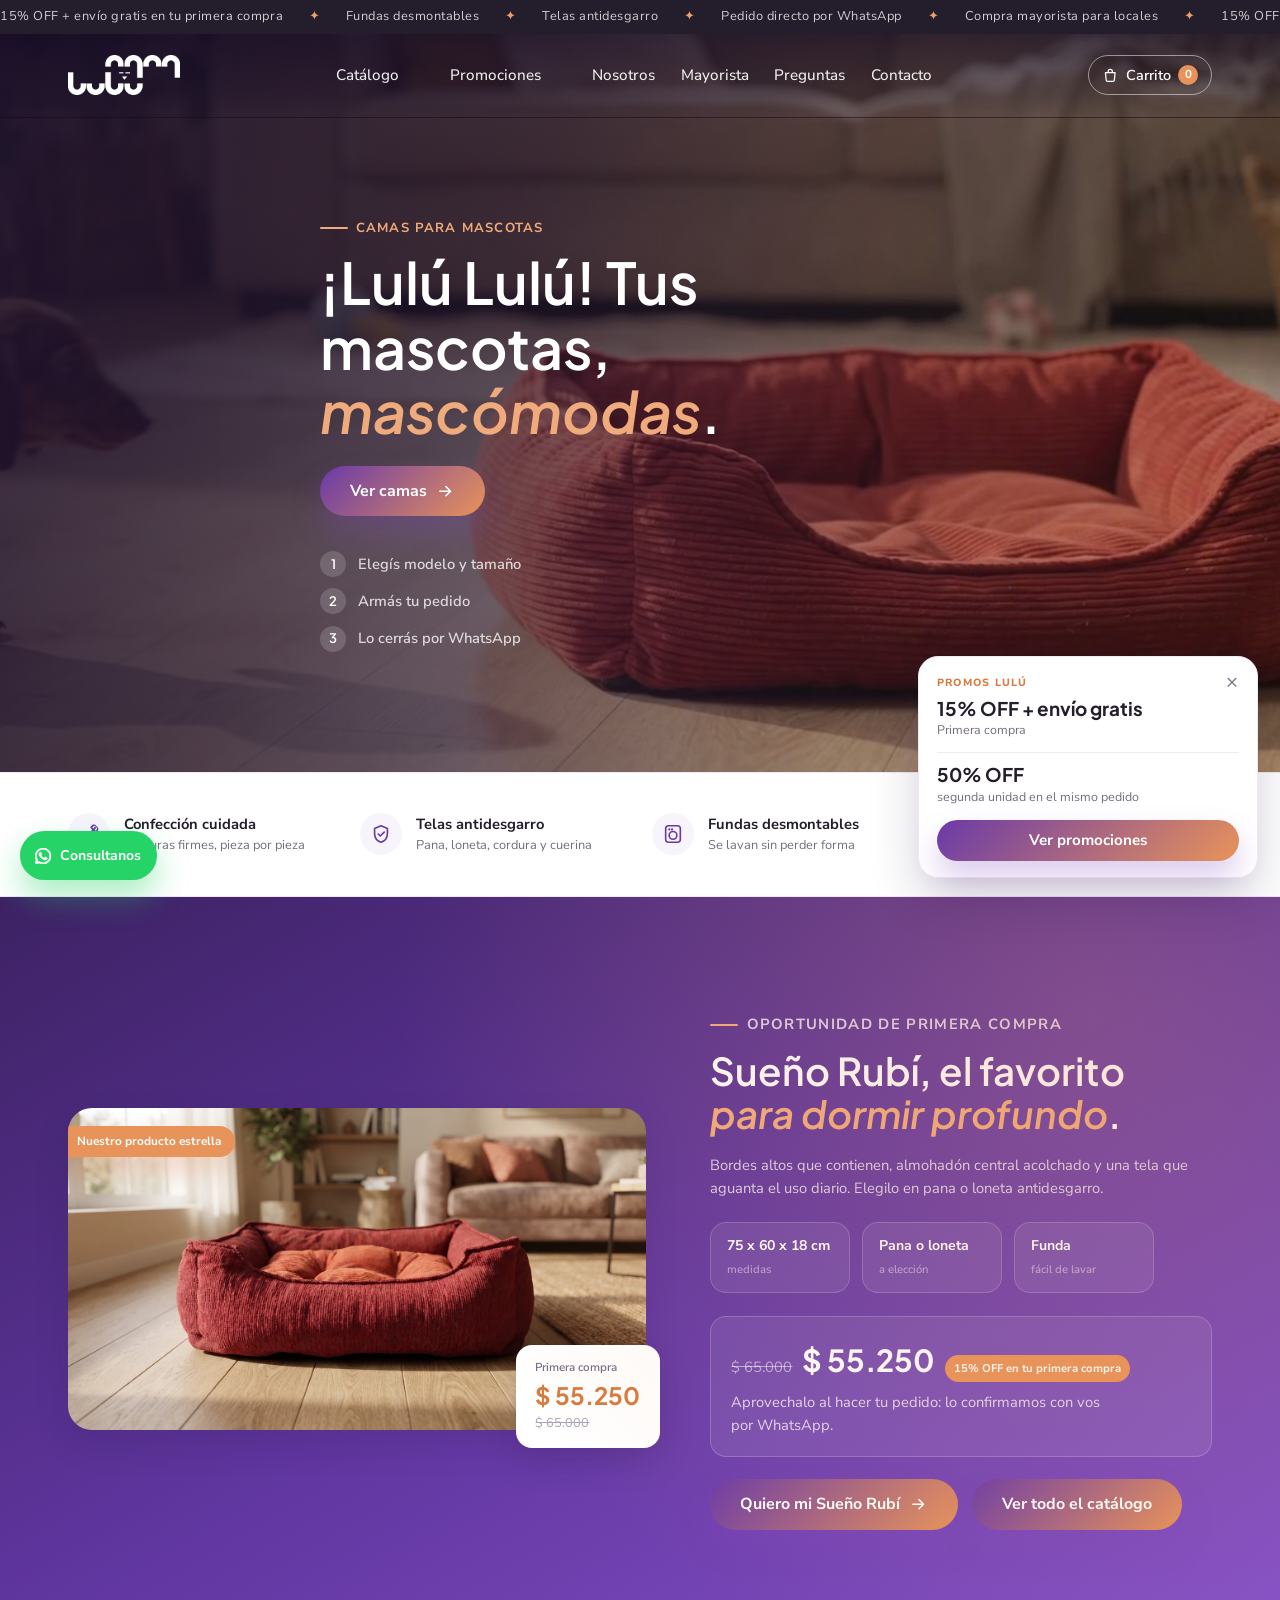
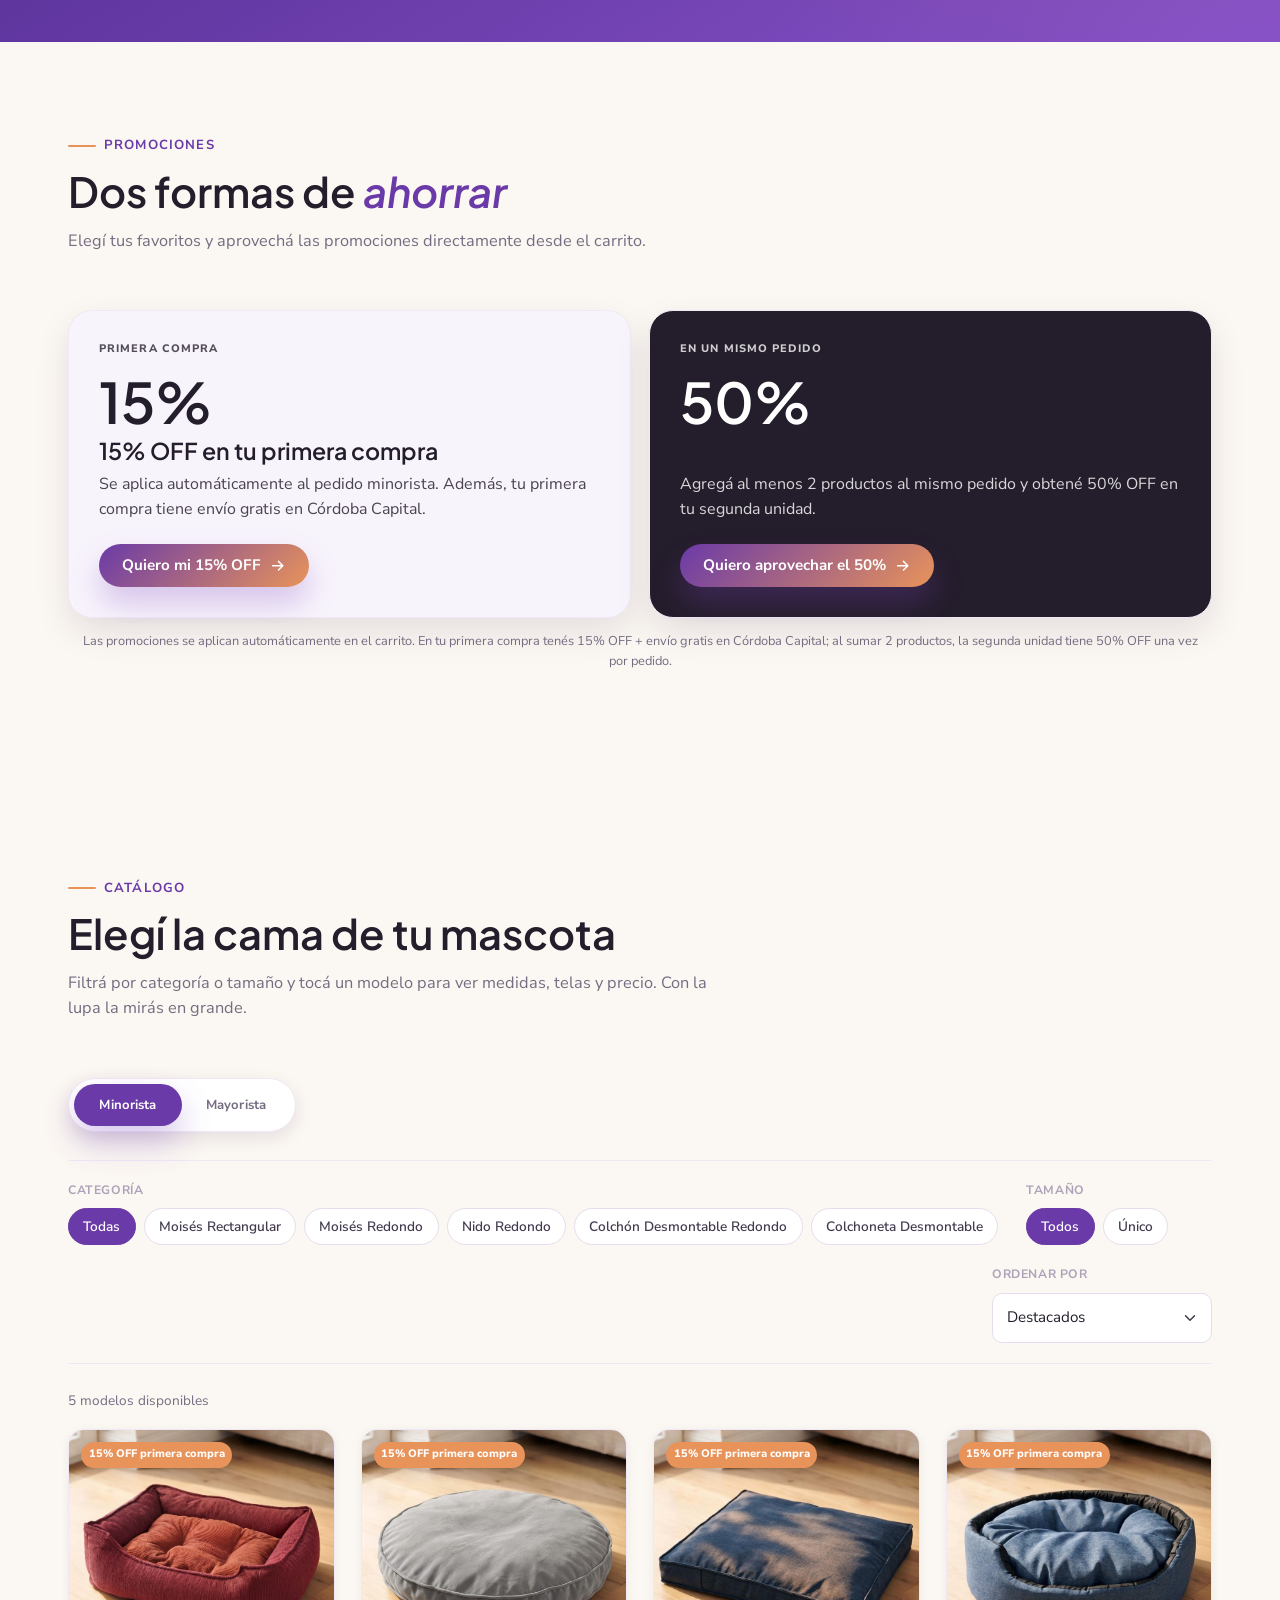
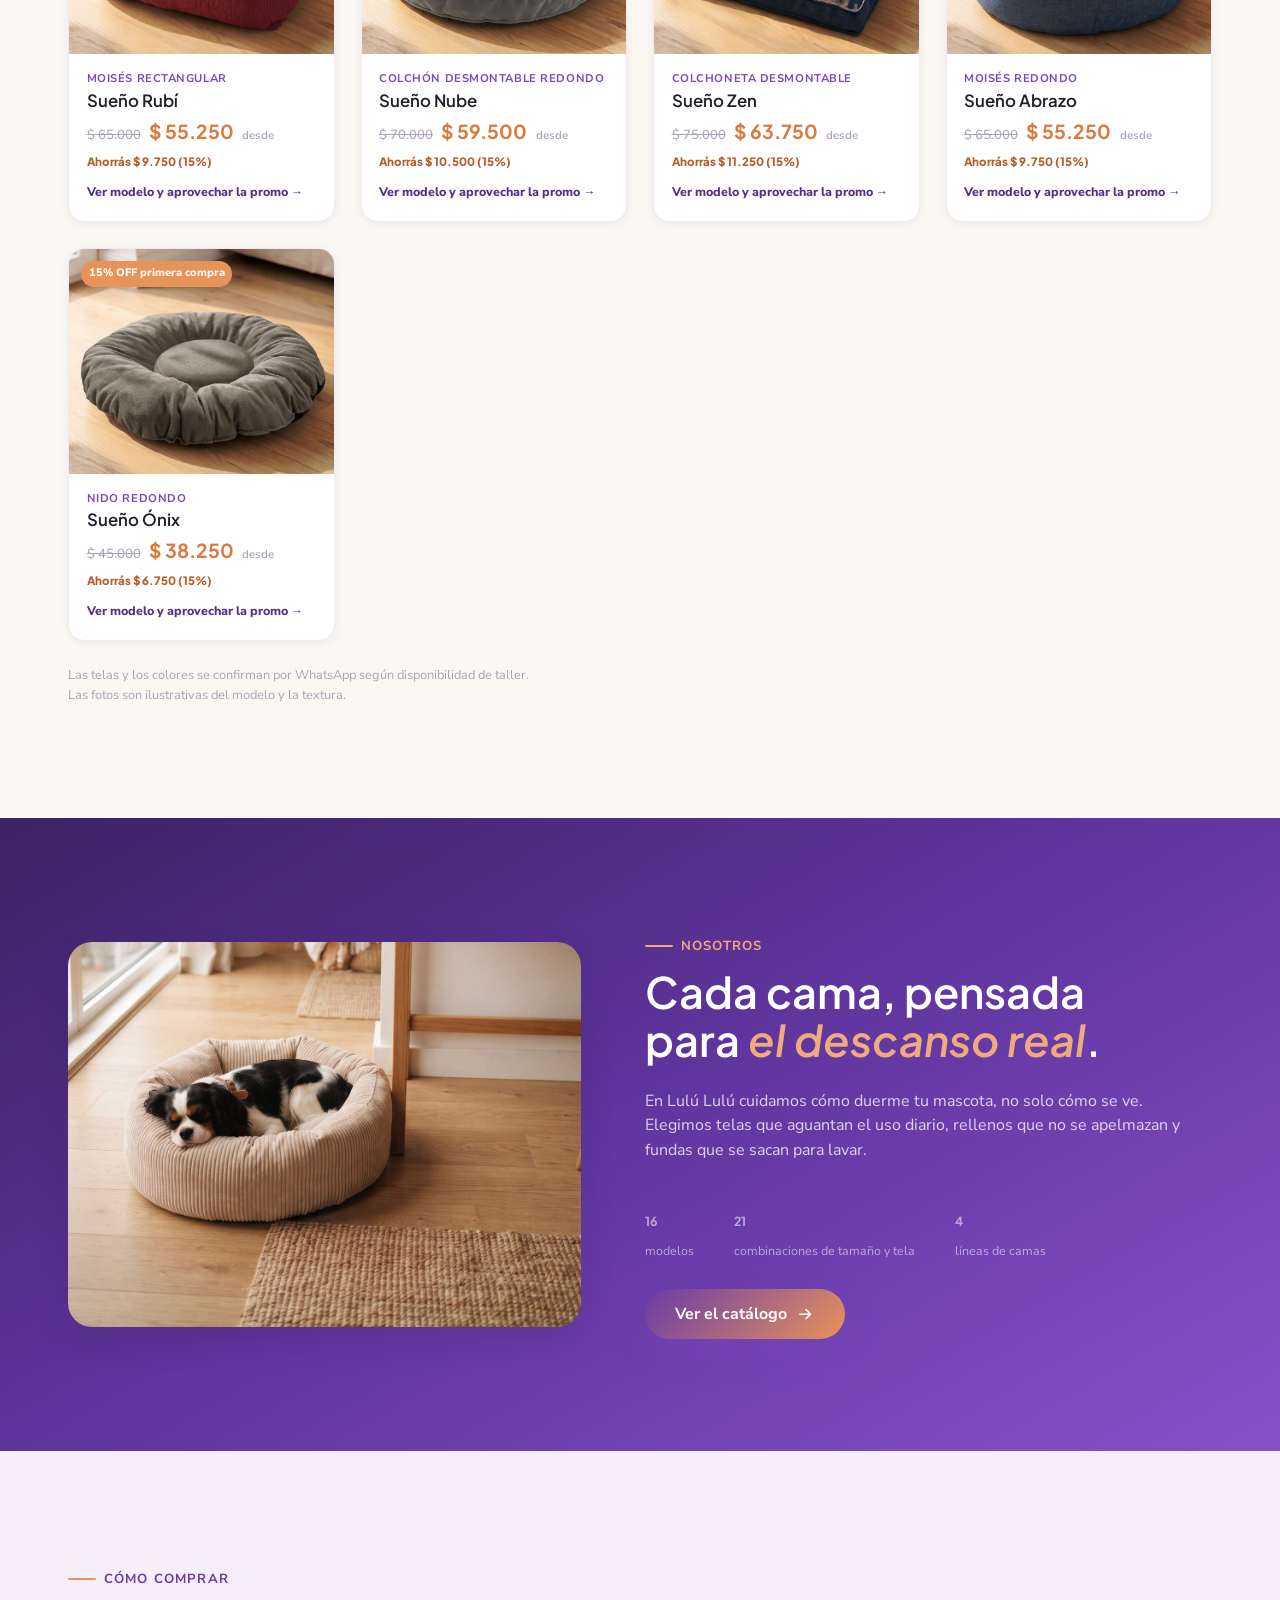
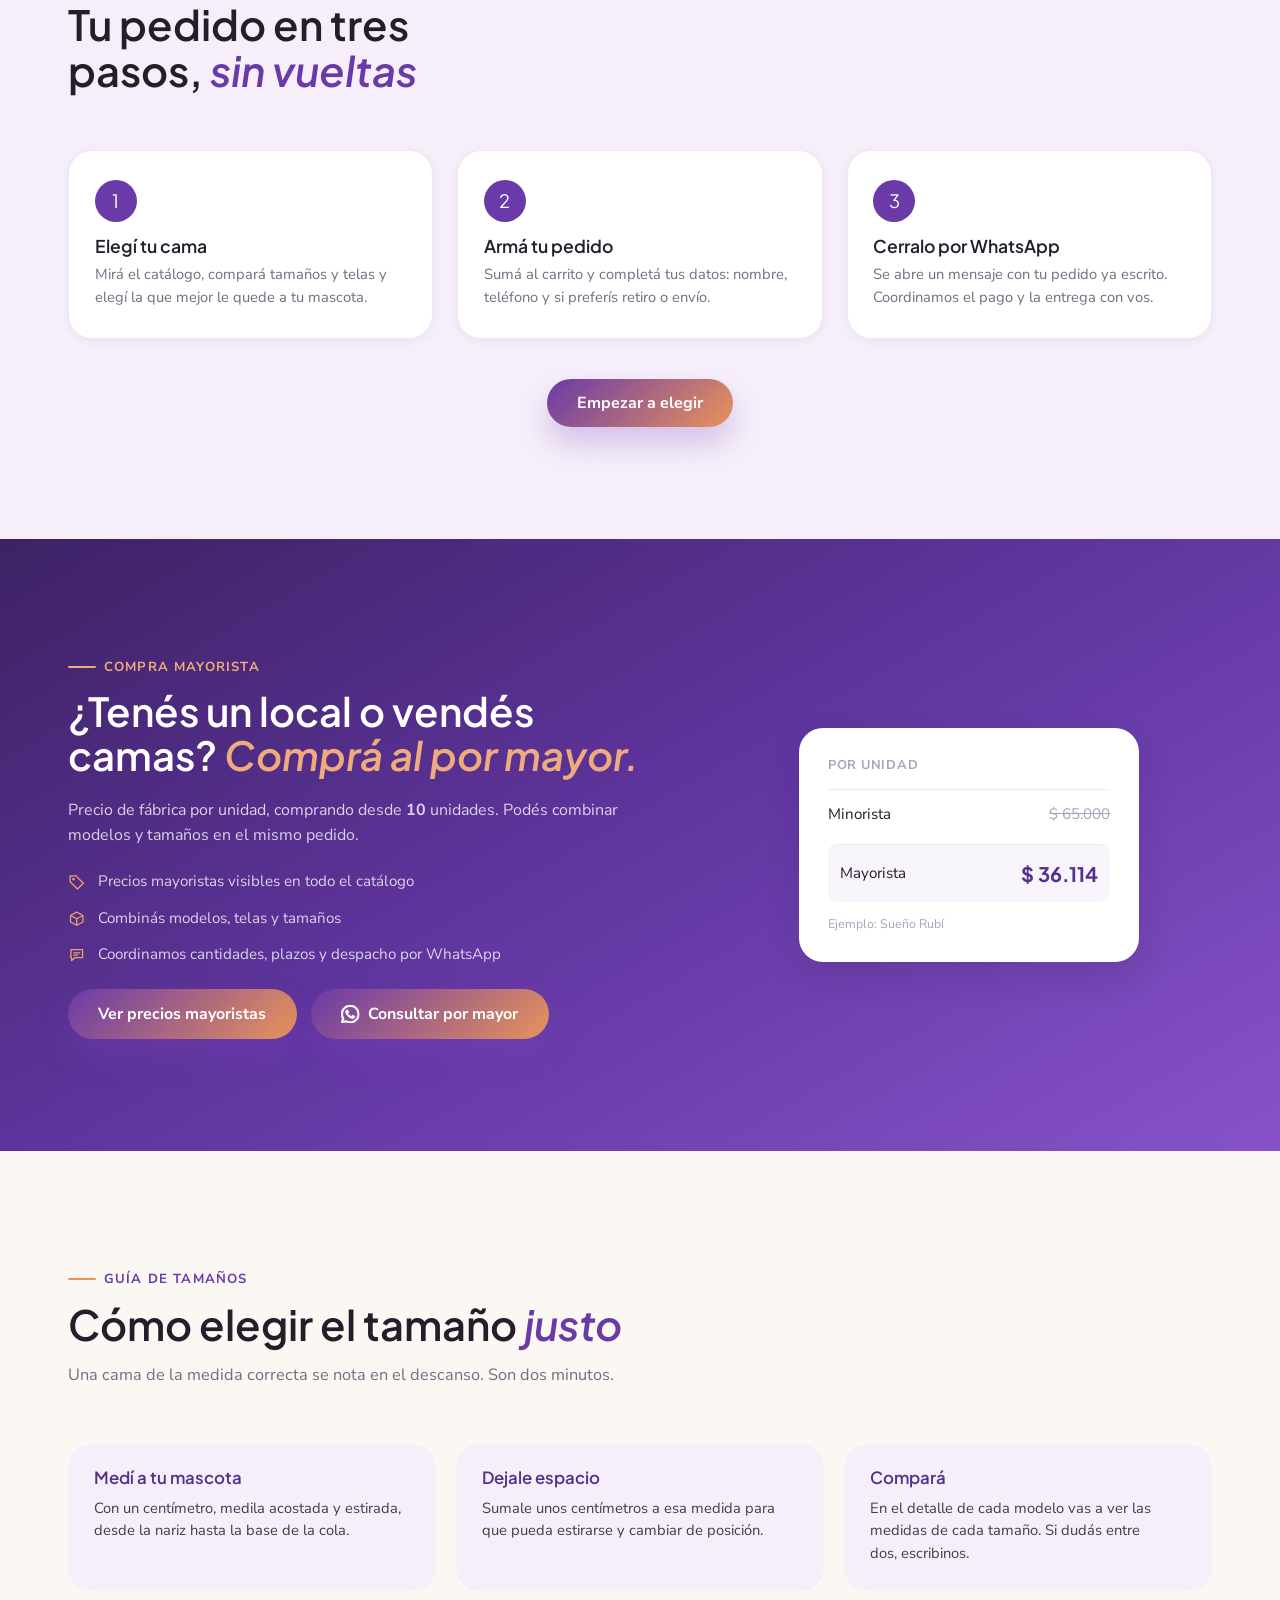
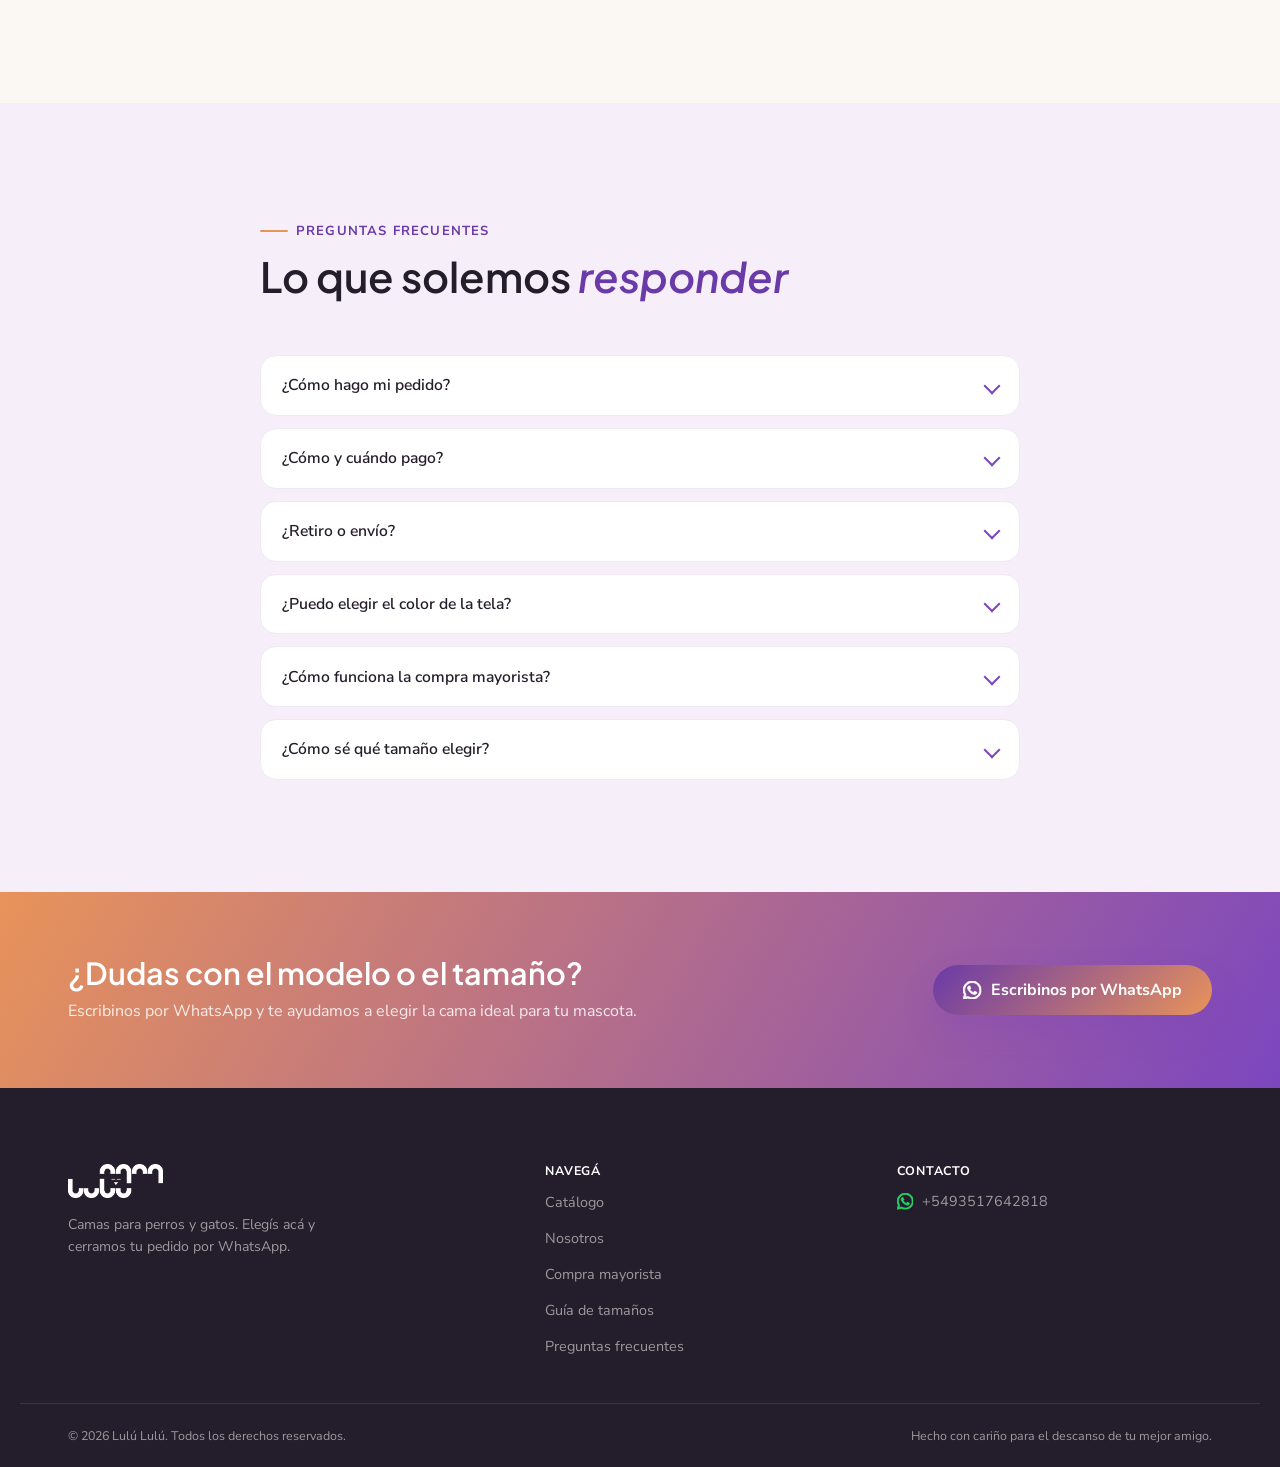
==== index.html @ b60b8451 "Arregla el color de "Catálogo" y "Promociones" en el header sin scroll El selector que pone el menú " ====
<!DOCTYPE html>
<html lang="es-AR">
<head>
  <meta charset="utf-8">
  <meta name="viewport" content="width=device-width, initial-scale=1, viewport-fit=cover">

  <title>Lulú Lulú | tienda para mascotas</title>
  <meta name="description" content="Camas moisés, nidos, colchonetas y almohadones para perros y gatos. Elegí modelo y tamaño, armá tu pedido y cerralo por WhatsApp. Compra mayorista disponible.">
  <meta name="theme-color" content="#7c46bf">

  <!-- Open Graph. IMPORTANTE: cuando tengas tu dominio, reemplazá TU-DOMINIO.com por el real. -->
  <meta property="og:type" content="website">
  <meta property="og:locale" content="es_AR">
  <meta property="og:site_name" content="Lulú Lulú">
  <meta property="og:title" content="Lulú Lulú | tienda para mascotas">
  <meta property="og:description" content="Elegí modelo y tamaño, armá tu pedido y cerralo por WhatsApp.">
  <meta property="og:image" content="https://TU-DOMINIO.com/assets/img/og-cover.jpg">
  <meta property="og:image:width" content="1200">
  <meta property="og:image:height" content="630">
  <meta property="og:image:alt" content="Perro descansando en una cama Lulú Lulú">
  <meta name="twitter:card" content="summary_large_image">

  <!-- Analítica: GA4/GTM se inicializan desde js/config.js cuando se cargue un ID válido. -->

  <link rel="icon" type="image/svg+xml" href="assets/logo/favicon.svg">
  <link rel="alternate icon" type="image/png" href="assets/logo/isologo-lulu.png">
  <link rel="preload" as="image" href="assets/img/hero-poster.jpg" fetchpriority="high">

  <link rel="preconnect" href="https://fonts.googleapis.com">
  <link rel="preconnect" href="https://fonts.gstatic.com" crossorigin>
  <link rel="stylesheet" href="https://fonts.googleapis.com/css2?family=Nunito+Sans:wght@400;500;600;700;800&family=Plus+Jakarta+Sans:wght@400;500;600;700;800&display=swap">

  <script>document.documentElement.classList.add('js');</script>

  <!-- ?v=... evita que el navegador muestre versiones viejas. Cambialo cada vez que subas cambios. -->
  <link rel="stylesheet" href="css/styles.css?v=20260922x">
  <noscript><style>.reveal{opacity:1!important;transform:none!important}</style></noscript>
  <script src="js/config.js?v=20260922n"></script>
  <script src="js/meta-pixel.js?v=20260922n"></script>
</head>

<body>
  <!-- Íconos reutilizables -->
  <svg width="0" height="0" style="position:absolute" aria-hidden="true" focusable="false">
    <defs>
      <symbol id="i-bag" viewBox="0 0 24 24"><path d="M5 8h14l-1.1 11.2a2 2 0 0 1-2 1.8H8.1a2 2 0 0 1-2-1.8L5 8Z" fill="none" stroke="currentColor" stroke-width="1.8" stroke-linejoin="round"/><path d="M9 8V6.5a3 3 0 0 1 6 0V8" fill="none" stroke="currentColor" stroke-width="1.8" stroke-linecap="round"/></symbol>
      <symbol id="i-menu" viewBox="0 0 24 24"><path d="M4 7h16M4 12h16M4 17h16" fill="none" stroke="currentColor" stroke-width="2" stroke-linecap="round"/></symbol>
      <symbol id="i-close" viewBox="0 0 24 24"><path d="M6 6l12 12M18 6 6 18" fill="none" stroke="currentColor" stroke-width="2" stroke-linecap="round"/></symbol>
      <symbol id="i-back" viewBox="0 0 24 24"><path d="M15 5l-7 7 7 7" fill="none" stroke="currentColor" stroke-width="2" stroke-linecap="round" stroke-linejoin="round"/></symbol>
      <symbol id="i-next" viewBox="0 0 24 24"><path d="M9 5l7 7-7 7" fill="none" stroke="currentColor" stroke-width="2" stroke-linecap="round" stroke-linejoin="round"/></symbol>
      <symbol id="i-plus" viewBox="0 0 24 24"><path d="M12 5v14M5 12h14" fill="none" stroke="currentColor" stroke-width="2" stroke-linecap="round"/></symbol>
      <symbol id="i-minus" viewBox="0 0 24 24"><path d="M5 12h14" fill="none" stroke="currentColor" stroke-width="2" stroke-linecap="round"/></symbol>
      <symbol id="i-trash" viewBox="0 0 24 24"><path d="M4 7h16M10 11v6M14 11v6M6 7l1 12a2 2 0 0 0 2 1.8h6a2 2 0 0 0 2-1.8l1-12M9 7V5a1 1 0 0 1 1-1h4a1 1 0 0 1 1 1v2" fill="none" stroke="currentColor" stroke-width="1.8" stroke-linecap="round" stroke-linejoin="round"/></symbol>
      <symbol id="i-check" viewBox="0 0 24 24"><path d="M5 12.5l4.5 4.5L19 7.5" fill="none" stroke="currentColor" stroke-width="2.2" stroke-linecap="round" stroke-linejoin="round"/></symbol>
      <symbol id="i-wa" viewBox="0 0 24 24"><path fill="currentColor" d="M17.472 14.382c-.297-.149-1.758-.867-2.03-.967-.273-.099-.471-.148-.67.15-.197.297-.767.966-.94 1.164-.173.199-.347.223-.644.075-.297-.15-1.255-.463-2.39-1.475-.883-.788-1.48-1.761-1.653-2.059-.173-.297-.018-.458.13-.606.134-.133.298-.347.446-.52.149-.174.198-.298.298-.497.099-.198.05-.371-.025-.52-.075-.149-.669-1.612-.916-2.207-.242-.579-.487-.5-.669-.51-.173-.008-.371-.01-.57-.01-.198 0-.52.074-.792.372-.272.297-1.04 1.016-1.04 2.479 0 1.462 1.065 2.875 1.213 3.074.149.198 2.096 3.2 5.077 4.487.709.306 1.262.489 1.694.625.712.227 1.36.195 1.871.118.571-.085 1.758-.719 2.006-1.413.248-.694.248-1.289.173-1.413-.074-.124-.272-.198-.57-.347m-5.421 7.403h-.004a9.87 9.87 0 01-5.031-1.378l-.361-.214-3.741.982.998-3.648-.235-.374a9.86 9.86 0 01-1.51-5.26c.001-5.45 4.436-9.884 9.888-9.884 2.64 0 5.122 1.03 6.988 2.898a9.825 9.825 0 012.893 6.994c-.003 5.45-4.437 9.884-9.885 9.884m8.413-18.297A11.815 11.815 0 0012.05 0C5.495 0 .16 5.335.157 11.892c0 2.096.547 4.142 1.588 5.945L.057 24l6.305-1.654a11.882 11.882 0 005.683 1.448h.005c6.554 0 11.89-5.335 11.893-11.893a11.821 11.821 0 00-3.48-8.413Z"/></symbol>
      <symbol id="i-zoom" viewBox="0 0 24 24"><circle cx="10.5" cy="10.5" r="6.5" fill="none" stroke="currentColor" stroke-width="2"/><path d="M15.5 15.5 21 21M10.5 7.5v6M7.5 10.5h6" fill="none" stroke="currentColor" stroke-width="2" stroke-linecap="round"/></symbol>
      <symbol id="i-insta" viewBox="0 0 24 24"><rect x="3.5" y="3.5" width="17" height="17" rx="5" fill="none" stroke="currentColor" stroke-width="1.8"/><circle cx="12" cy="12" r="4" fill="none" stroke="currentColor" stroke-width="1.8"/><circle cx="17" cy="7" r="1.1" fill="currentColor"/></symbol>
      <symbol id="i-needle" viewBox="0 0 24 24"><path d="M4 20 19 5M15.5 3.5a2.5 2.5 0 0 1 5 5l-1.2 1.2-5-5Z" fill="none" stroke="currentColor" stroke-width="1.8" stroke-linecap="round" stroke-linejoin="round"/><path d="M4 20c1.5-1 2-3 4-3" fill="none" stroke="currentColor" stroke-width="1.8" stroke-linecap="round"/></symbol>
      <symbol id="i-wash" viewBox="0 0 24 24"><rect x="4" y="3" width="16" height="18" rx="3" fill="none" stroke="currentColor" stroke-width="1.8"/><circle cx="12" cy="13.5" r="4.2" fill="none" stroke="currentColor" stroke-width="1.8"/><path d="M8 7h.01M11 7h.01" stroke="currentColor" stroke-width="2.4" stroke-linecap="round"/></symbol>
      <symbol id="i-shield" viewBox="0 0 24 24"><path d="M12 3 5 6v5.5c0 4.4 2.9 8.2 7 9.5 4.1-1.3 7-5.1 7-9.5V6l-7-3Z" fill="none" stroke="currentColor" stroke-width="1.8" stroke-linejoin="round"/><path d="m9 12 2.2 2.2L15.5 10" fill="none" stroke="currentColor" stroke-width="1.8" stroke-linecap="round" stroke-linejoin="round"/></symbol>
      <symbol id="i-chat" viewBox="0 0 24 24"><path d="M4 5h16v11H9.5L5 20v-4H4V5Z" fill="none" stroke="currentColor" stroke-width="1.8" stroke-linejoin="round"/><path d="M8 9.5h8M8 12.5h5" fill="none" stroke="currentColor" stroke-width="1.8" stroke-linecap="round"/></symbol>
      <symbol id="i-box" viewBox="0 0 24 24"><path d="m3.5 7.5 8.5-4.5 8.5 4.5v9L12 21l-8.5-4.5v-9Z" fill="none" stroke="currentColor" stroke-width="1.8" stroke-linejoin="round"/><path d="m3.5 7.5 8.5 4.5 8.5-4.5M12 12v9" fill="none" stroke="currentColor" stroke-width="1.8" stroke-linejoin="round"/></symbol>
      <symbol id="i-tag" viewBox="0 0 24 24"><path d="M3 12V4h8l10 10-8 8L3 12Z" fill="none" stroke="currentColor" stroke-width="1.8" stroke-linejoin="round"/><circle cx="7.5" cy="8.5" r="1.4" fill="currentColor"/></symbol>
      <symbol id="i-arrow" viewBox="0 0 24 24"><path d="M5 12h14M13 6l6 6-6 6" fill="none" stroke="currentColor" stroke-width="2" stroke-linecap="round" stroke-linejoin="round"/></symbol>
      <symbol id="i-search" viewBox="0 0 24 24"><circle cx="11" cy="11" r="6.5" fill="none" stroke="currentColor" stroke-width="2"/><path d="m16 16 5 5" fill="none" stroke="currentColor" stroke-width="2" stroke-linecap="round"/></symbol>
    </defs>
  </svg>

  <div class="progress" id="progress" aria-hidden="true"></div>
  <a class="skip-link" href="#catalogo">Saltar al catálogo</a>

  <!-- Aviso de demostración (se activa en js/config.js → MODO_EJEMPLO) -->
  <div class="demo-bar" id="demoBar" hidden>Sitio de demostración: algunos productos, precios y fotos son de ejemplo.</div>

  <!-- Cinta de novedades (detalle premium) -->
  <div class="announce" role="note">
    <div class="announce__track" aria-hidden="false">
      <span>15% OFF + envío gratis en tu primera compra</span><i aria-hidden="true">✦</i>
      <span>Fundas desmontables</span><i aria-hidden="true">✦</i>
      <span>Telas antidesgarro</span><i aria-hidden="true">✦</i>
      <span>Pedido directo por WhatsApp</span><i aria-hidden="true">✦</i>
      <span>Compra mayorista para locales</span><i aria-hidden="true">✦</i>
      <span>15% OFF + envío gratis en tu primera compra</span><i aria-hidden="true">✦</i>
      <span>Fundas desmontables</span><i aria-hidden="true">✦</i>
      <span>Telas antidesgarro</span><i aria-hidden="true">✦</i>
      <span>Pedido directo por WhatsApp</span><i aria-hidden="true">✦</i>
      <span>Compra mayorista para locales</span><i aria-hidden="true">✦</i>
    </div>
  </div>

  <!-- ============ HEADER ============ -->
  <header class="site-header" id="siteHeader">
    <div class="wrap header__inner">
      <a class="brand" href="#inicio" aria-label="Lulú Lulú, ir al inicio">
        <img src="assets/logo/isologo-lulu.png" alt="Lulú Lulú" width="671" height="240">
      </a>

      <nav class="nav" id="nav" aria-label="Principal">
        <div class="nav__list">
          <details class="nav__group">
            <summary class="nav__item nav__item--group" data-target="#catalogo"><svg class="ico" aria-hidden="true"><use href="#i-bag"/></svg><span>Catálogo</span><span class="nav__chevron" aria-hidden="true">+</span></summary>
            <div class="nav__submenu">
              <a href="#catalogo" data-product-id="moises-rubi">Sueño Rubí</a>
              <a href="#catalogo" data-product-id="colchon-redondo-desmontable">Sueño Nube</a>
              <a href="#catalogo" data-product-id="colchoneta-desmontable">Sueño Zen</a>
              <a href="#catalogo" data-product-id="moises-redondo">Sueño Abrazo</a>
              <a href="#catalogo" data-product-id="nido-onix">Sueño Ónix</a>
            </div>
          </details>
          <details class="nav__group">
            <summary class="nav__item nav__item--group" data-target="#promociones"><svg class="ico" aria-hidden="true"><use href="#i-tag"/></svg><span>Promociones</span><span class="nav__chevron" aria-hidden="true">+</span></summary>
            <div class="nav__submenu">
              <a href="#promociones">15% OFF + envío gratis</a>
              <a href="#promociones">50% OFF en segunda unidad</a>
            </div>
          </details>
          <a class="nav__item" href="#nosotros"><svg class="ico" aria-hidden="true"><use href="#i-chat"/></svg><span>Nosotros</span></a>
          <a class="nav__item" href="#mayorista"><svg class="ico" aria-hidden="true"><use href="#i-box"/></svg><span>Mayorista</span></a>
          <a class="nav__item" href="#preguntas"><svg class="ico" aria-hidden="true"><use href="#i-chat"/></svg><span>Preguntas</span></a>
          <a class="nav__item" href="#contacto"><svg class="ico" aria-hidden="true"><use href="#i-wa"/></svg><span>Contacto</span></a>
        </div>
      </nav>

      <div class="header__actions">
        <button class="cart-btn" id="cartBtn" type="button" aria-haspopup="dialog" aria-label="Abrir carrito, vacío">
          <svg class="ico" aria-hidden="true"><use href="#i-bag"/></svg>
          <span class="cart-btn__label">Carrito</span>
          <span class="cart-count" id="cartCount" aria-hidden="true">0</span>
        </button>
        <button class="menu-btn" id="menuBtn" type="button" aria-expanded="false" aria-controls="nav" aria-label="Abrir menú">
          <svg class="ico" aria-hidden="true"><use href="#i-menu"/></svg>
        </button>
      </div>
    </div>
  </header>

  <main id="contenido">

    <!-- ============ HERO ============ -->
    <section class="hero hero--video" id="inicio" aria-labelledby="hero-titulo">
      <video class="hero__bg" autoplay muted loop playsinline preload="metadata" poster="assets/img/hero-poster.jpg" aria-hidden="true">
        <source src="assets/img/hero-puppy.mp4" type="video/mp4">
      </video>
      <div class="hero__scrim" aria-hidden="true"></div>

      <div class="wrap">
        <div class="hero__copy">
          <p class="eyebrow eyebrow--light hero__in" style="--d:0ms"><span class="eyebrow__line" aria-hidden="true"></span>Camas para mascotas</p>
          <h1 id="hero-titulo" class="hero__in" style="--d:80ms">¡Lulú Lulú! Tus mascotas, <em>mascómodas</em>.</h1>
          <div class="hero__cta hero__in" style="--d:160ms">
            <a class="btn btn--primary btn--lg" href="#catalogo">Ver camas <svg class="ico" aria-hidden="true"><use href="#i-arrow"/></svg></a>
          </div>
          <ul class="hero__points hero__in" style="--d:240ms">
            <li><span>1</span> Elegís modelo y tamaño</li>
            <li><span>2</span> Armás tu pedido</li>
            <li><span>3</span> Lo cerrás por WhatsApp</li>
          </ul>
        </div>
      </div>
    </section>

    <!-- ============ FRANJA DE CONFIANZA ============ -->
    <section class="trust" aria-label="Por qué elegirnos">
      <div class="wrap trust__grid">
        <div class="trust__item reveal"><svg class="ico" aria-hidden="true"><use href="#i-needle"/></svg><div><b>Confección cuidada</b><span>Costuras firmes, pieza por pieza</span></div></div>
        <div class="trust__item reveal" style="--d:70ms"><svg class="ico" aria-hidden="true"><use href="#i-shield"/></svg><div><b>Telas antidesgarro</b><span>Pana, loneta, cordura y cuerina</span></div></div>
        <div class="trust__item reveal" style="--d:140ms"><svg class="ico" aria-hidden="true"><use href="#i-wash"/></svg><div><b>Fundas desmontables</b><span>Se lavan sin perder forma</span></div></div>
        <div class="trust__item reveal" style="--d:210ms"><svg class="ico" aria-hidden="true"><use href="#i-chat"/></svg><div><b>Atención directa</b><span>Te asesoramos por WhatsApp</span></div></div>
      </div>
    </section>

    <!-- ============ PRODUCTO ESTRELLA ============ -->
    <section class="star" id="estrella" aria-labelledby="star-titulo" hidden>
      <div class="wrap star__grid">
        <div class="star__media reveal">
          <div class="star__frame">
            <img src="assets/img/rubi-destacado.webp" alt="Sueño Rubí, cama rectangular roja con almohadón central, sobre piso de madera" width="1400" height="781" loading="lazy">
            <span class="star__ribbon">Nuestro producto estrella</span>
          </div>
          <div class="star__price-card" aria-hidden="true">
            <small>Primera compra</small>
            <b data-star="promo">$ 0</b>
            <s data-star="old">$ 0</s>
          </div>
        </div>

        <div class="star__copy">
          <p class="eyebrow eyebrow--light reveal"><span class="eyebrow__line" aria-hidden="true"></span>Oportunidad de primera compra</p>
          <h2 id="star-titulo" class="reveal">Sueño Rubí, el favorito <em>para dormir profundo</em>.</h2>
          <p class="reveal">Bordes altos que contienen, almohadón central acolchado y una tela que aguanta el uso diario. Elegilo en pana o loneta antidesgarro.</p>
          <ul class="star__facts reveal">
            <li><b>75 x 60 x 18 cm</b><span>medidas</span></li>
            <li><b>Pana o loneta</b><span>a elección</span></li>
            <li><b>Funda</b><span>fácil de lavar</span></li>
          </ul>
          <div class="star__offer reveal">
            <div class="star__nums">
              <s data-star="old">$ 0</s>
              <b data-star="promo">$ 0</b>
              <span class="star__chip"><span data-star="pct">15</span>% OFF en tu primera compra</span>
            </div>
            <p>Aprovechalo al hacer tu pedido: lo confirmamos con vos por WhatsApp.</p>
          </div>
          <div class="star__cta reveal">
            <button class="btn btn--light btn--lg" type="button" data-star-open>Quiero mi Sueño Rubí <svg class="ico" aria-hidden="true"><use href="#i-arrow"/></svg></button>
            <a class="btn btn--outline-light btn--lg" href="#catalogo">Ver todo el catálogo</a>
          </div>
        </div>
      </div>
    </section>

    <!-- ============ PROMOCIONES ============ -->
    <section class="section section--tight promotions" id="promociones" aria-labelledby="promo-titulo">
      <div class="wrap">
        <header class="section__head reveal">
          <p class="eyebrow"><span class="eyebrow__line" aria-hidden="true"></span>Promociones</p>
          <h2 id="promo-titulo">Dos formas de <em>ahorrar</em></h2>
          <p class="section__sub">Elegí tus favoritos y aprovechá las promociones directamente desde el carrito.</p>
        </header>
        <div class="promotions__grid">
          <article class="promotion-card promotion-card--primary reveal">
            <span class="promotion-card__badge">PRIMERA COMPRA</span>
            <div class="promotion-card__icon">15%</div>
            <h3>15% OFF en tu primera compra</h3>
            <p>Se aplica automáticamente al pedido minorista. Además, tu primera compra tiene envío gratis en Córdoba Capital.</p>
            <a class="btn btn--primary" href="#catalogo">Quiero mi 15% OFF <svg class="ico" aria-hidden="true"><use href="#i-arrow"/></svg></a>
          </article>
          <article class="promotion-card promotion-card--secondary reveal" style="--d:90ms">
            <span class="promotion-card__badge">EN UN MISMO PEDIDO</span>
            <div class="promotion-card__icon">50%</div>
            <h3>50% OFF en tu segunda unidad</h3>
            <p>Agregá al menos 2 productos al mismo pedido y obtené 50% OFF en tu segunda unidad.</p>
            <a class="btn btn--light" href="#catalogo">Quiero aprovechar el 50% <svg class="ico" aria-hidden="true"><use href="#i-arrow"/></svg></a>
          </article>
        </div>
        <p class="promotions__note reveal">Las promociones se aplican automáticamente en el carrito. En tu primera compra tenés 15% OFF + envío gratis en Córdoba Capital; al sumar 2 productos, la segunda unidad tiene 50% OFF una vez por pedido.</p>
      </div>
    </section>

    <!-- ============ CATÁLOGO ============ -->
    <section class="section catalog" id="catalogo" aria-labelledby="catalogo-titulo">
      <div class="wrap">
        <header class="section__head reveal">
          <p class="eyebrow"><span class="eyebrow__line" aria-hidden="true"></span>Catálogo</p>
          <h2 id="catalogo-titulo">Elegí la cama de tu mascota</h2>
          <p class="section__sub">Filtrá por categoría o tamaño y tocá un modelo para ver medidas, telas y precio. Con la lupa la mirás en grande.</p>
        </header>

        <div class="mode reveal" role="group" aria-label="Tipo de compra">
          <div class="mode__switch" role="radiogroup" aria-label="Tipo de compra">
            <input class="mode__radio" type="radio" name="purchase-mode" id="mode-minorista" value="minorista" checked>
            <label class="mode__btn" for="mode-minorista" data-mode="minorista">Minorista</label>
            <input class="mode__radio" type="radio" name="purchase-mode" id="mode-mayorista" value="mayorista">
            <label class="mode__btn" for="mode-mayorista" data-mode="mayorista">Mayorista</label>
            <span class="mode__glider" aria-hidden="true"></span>
          </div>
          <p class="mode__note" id="mayoNote" hidden><svg class="ico" aria-hidden="true"><use href="#i-tag"/></svg> Precios mayoristas por unidad, comprando desde <b data-mayo-min>6</b> unidades (podés combinar modelos).</p>
        </div>

        <div class="filters reveal" role="group" aria-label="Filtros del catálogo">
          <div class="filter-group">
            <span class="filter-label" id="lblCat">Categoría</span>
            <div class="chips" id="chipsCat" role="group" aria-labelledby="lblCat"></div>
          </div>
          <div class="filter-group">
            <span class="filter-label" id="lblSize">Tamaño</span>
            <div class="chips" id="chipsSize" role="group" aria-labelledby="lblSize"></div>
          </div>
          <div class="filter-group filter-group--sort">
            <label class="filter-label" for="sortSel">Ordenar por</label>
            <div class="select-wrap">
              <select id="sortSel">
                <option value="destacados">Destacados</option>
                <option value="precio-asc">Precio: menor a mayor</option>
                <option value="precio-desc">Precio: mayor a menor</option>
              </select>
            </div>
          </div>
        </div>

        <p class="results" id="results" role="status" aria-live="polite"></p>
        <div class="grid" id="grid">
          <noscript><p class="notice">Para ver el catálogo necesitás activar JavaScript. Mientras tanto, escribinos por WhatsApp y te ayudamos con tu pedido.</p></noscript>
        </div>
        <p class="catalog__foot">Las telas y los colores se confirman por WhatsApp según disponibilidad de taller. Las fotos son ilustrativas del modelo y la textura.</p>
      </div>
    </section>

    <!-- ============ NOSOTROS ============ -->
    <section class="story" id="nosotros" aria-labelledby="story-titulo">
      <div class="wrap story__grid">
        <div class="story__media reveal">
          <img src="assets/img/historia-perro.jpg" alt="Un cachorro durmiendo hecho un ovillo en una cama Lulú Lulú" width="1200" height="900" loading="lazy">
        </div>
        <div class="story__copy">
          <p class="eyebrow eyebrow--light reveal"><span class="eyebrow__line" aria-hidden="true"></span>Nosotros</p>
          <h2 id="story-titulo" class="reveal">Cada cama, pensada para <em>el descanso real</em>.</h2>
          <p class="reveal">En Lulú Lulú cuidamos cómo duerme tu mascota, no solo cómo se ve. Elegimos telas que aguantan el uso diario, rellenos que no se apelmazan y fundas que se sacan para lavar.</p>
          <ul class="story__stats reveal">
            <li><b><span data-count="16">16</span></b><span>modelos</span></li>
            <li><b><span data-count="21">21</span></b><span>combinaciones de tamaño y tela</span></li>
            <li><b><span data-count="4">4</span></b><span>líneas de camas</span></li>
          </ul>
          <a class="btn btn--light btn--lg reveal" href="#catalogo">Ver el catálogo <svg class="ico" aria-hidden="true"><use href="#i-arrow"/></svg></a>
        </div>
      </div>
    </section>

    <!-- ============ CÓMO COMPRAR ============ -->
    <section class="section section--tint" id="como-comprar" aria-labelledby="como-titulo">
      <div class="wrap">
        <header class="section__head reveal">
          <p class="eyebrow"><span class="eyebrow__line" aria-hidden="true"></span>Cómo comprar</p>
          <h2 id="como-titulo">Tu pedido en tres pasos, <em>sin vueltas</em></h2>
        </header>
        <ol class="steps">
          <li class="step reveal">
            <span class="step__n" aria-hidden="true">1</span>
            <h3>Elegí tu cama</h3>
            <p>Mirá el catálogo, compará tamaños y telas y elegí la que mejor le quede a tu mascota.</p>
          </li>
          <li class="step reveal" style="--d:90ms">
            <span class="step__n" aria-hidden="true">2</span>
            <h3>Armá tu pedido</h3>
            <p>Sumá al carrito y completá tus datos: nombre, teléfono y si preferís retiro o envío.</p>
          </li>
          <li class="step reveal" style="--d:180ms">
            <span class="step__n" aria-hidden="true">3</span>
            <h3>Cerralo por WhatsApp</h3>
            <p>Se abre un mensaje con tu pedido ya escrito. Coordinamos el pago y la entrega con vos.</p>
          </li>
        </ol>
        <p class="center reveal"><a class="btn btn--primary btn--lg" href="#catalogo">Empezar a elegir</a></p>
      </div>
    </section>

    <!-- ============ MAYORISTA ============ -->
    <section class="wholesale" id="mayorista" aria-labelledby="mayo-titulo">
      <div class="wrap wholesale__grid">
        <div class="wholesale__copy">
          <p class="eyebrow eyebrow--light reveal"><span class="eyebrow__line" aria-hidden="true"></span>Compra mayorista</p>
          <h2 id="mayo-titulo" class="reveal">¿Tenés un local o vendés camas? <em>Comprá al por mayor.</em></h2>
          <p class="reveal">Precio de fábrica por unidad, comprando desde <b data-mayo-min>6</b> unidades. Podés combinar modelos y tamaños en el mismo pedido.</p>
          <ul class="wholesale__perks reveal">
            <li><svg class="ico" aria-hidden="true"><use href="#i-tag"/></svg> Precios mayoristas visibles en todo el catálogo</li>
            <li><svg class="ico" aria-hidden="true"><use href="#i-box"/></svg> Combinás modelos, telas y tamaños</li>
            <li><svg class="ico" aria-hidden="true"><use href="#i-chat"/></svg> Coordinamos cantidades, plazos y despacho por WhatsApp</li>
          </ul>
          <div class="wholesale__cta reveal">
            <a class="btn btn--light btn--lg" href="#catalogo" data-set-mode="mayorista">Ver precios mayoristas</a>
            <a class="btn btn--outline-light btn--lg" href="#contacto" data-wa="mayorista">
              <svg class="ico" aria-hidden="true"><use href="#i-wa"/></svg>
              Consultar por mayor
            </a>
          </div>
        </div>
        <div class="wholesale__card reveal" aria-hidden="true">
          <p>Por unidad</p>
          <div class="wholesale__row"><span>Minorista</span><s>$ 65.000</s></div>
          <div class="wholesale__row wholesale__row--hi"><span>Mayorista</span><b>$ 36.114</b></div>
          <small>Ejemplo: Sueño Rubí</small>
        </div>
      </div>
    </section>

    <!-- ============ GUÍA DE TAMAÑOS ============ -->
    <section class="section" id="tamanos" aria-labelledby="tamanos-titulo">
      <div class="wrap size-guide">
        <header class="section__head reveal">
          <p class="eyebrow"><span class="eyebrow__line" aria-hidden="true"></span>Guía de tamaños</p>
          <h2 id="tamanos-titulo">Cómo elegir el tamaño <em>justo</em></h2>
          <p class="section__sub">Una cama de la medida correcta se nota en el descanso. Son dos minutos.</p>
        </header>
        <div class="size-guide__cards">
          <article class="tip reveal">
            <h3>Medí a tu mascota</h3>
            <p>Con un centímetro, medila acostada y estirada, desde la nariz hasta la base de la cola.</p>
          </article>
          <article class="tip reveal" style="--d:90ms">
            <h3>Dejale espacio</h3>
            <p>Sumale unos centímetros a esa medida para que pueda estirarse y cambiar de posición.</p>
          </article>
          <article class="tip reveal" style="--d:180ms">
            <h3>Compará</h3>
            <p>En el detalle de cada modelo vas a ver las medidas de cada tamaño. Si dudás entre dos, escribinos.</p>
          </article>
        </div>
      </div>
    </section>

    <!-- ============ PREGUNTAS FRECUENTES ============ -->
    <section class="section section--tint" id="preguntas" aria-labelledby="faq-titulo">
      <div class="wrap wrap--narrow">
        <header class="section__head reveal">
          <p class="eyebrow"><span class="eyebrow__line" aria-hidden="true"></span>Preguntas frecuentes</p>
          <h2 id="faq-titulo">Lo que solemos <em>responder</em></h2>
        </header>
        <div class="faq reveal">
          <details>
            <summary>¿Cómo hago mi pedido?</summary>
            <p>Elegís tus camas, las sumás al carrito y completás tus datos. Al final se abre WhatsApp con el pedido ya escrito: solo tenés que tocar enviar.</p>
          </details>
          <details>
            <summary>¿Cómo y cuándo pago?</summary>
            <p>En este sitio no se paga. Una vez que nos enviás el pedido por WhatsApp, acordamos con vos el medio de pago.</p>
          </details>
          <details>
            <summary>¿Retiro o envío?</summary>
            <p>Hacemos envíos y retiros en Córdoba Capital. En tu primera compra, el envío a domicilio es GRATIS.</p>
          </details>
          <details>
            <summary>¿Puedo elegir el color de la tela?</summary>
            <p>Sí. Los colores y telas disponibles cambian según el taller, así que los confirmamos con vos por WhatsApp antes de preparar tu pedido.</p>
          </details>
          <details>
            <summary>¿Cómo funciona la compra mayorista?</summary>
            <p>Activá “Mayorista” en el catálogo para ver los precios por unidad, comprando desde <span data-mayo-min>6</span> unidades en total (podés combinar modelos). El pedido se cierra igual, por WhatsApp.</p>
          </details>
          <details>
            <summary>¿Cómo sé qué tamaño elegir?</summary>
            <p>Seguí la guía de esta página y compará con las medidas de cada producto. Si te queda alguna duda, escribinos y te ayudamos.</p>
          </details>
        </div>
      </div>
    </section>

    <!-- ============ CTA FINAL ============ -->
    <section class="cta-band" id="contacto" aria-labelledby="cta-titulo">
      <div class="wrap cta-band__inner reveal">
        <div>
          <h2 id="cta-titulo">¿Dudas con el modelo o el tamaño?</h2>
          <p>Escribinos por WhatsApp y te ayudamos a elegir la cama ideal para tu mascota.</p>
        </div>
        <a class="btn btn--light btn--lg" href="#contacto" data-wa="consulta">
          <svg class="ico" aria-hidden="true"><use href="#i-wa"/></svg>
          Escribinos por WhatsApp
        </a>
      </div>
    </section>
  </main>

  <!-- ============ FOOTER ============ -->
  <footer class="site-footer">
    <div class="wrap footer__grid">
      <div class="footer__brand">
        <img src="assets/logo/isologo-lulu.png" alt="Lulú Lulú" width="671" height="240" loading="lazy">
        <p>Camas para perros y gatos. Elegís acá y cerramos tu pedido por WhatsApp.</p>
      </div>

      <nav aria-label="Pie de página">
        <h2 class="footer__title">Navegá</h2>
        <ul>
          <li><a href="#catalogo">Catálogo</a></li>
          <li><a href="#nosotros">Nosotros</a></li>
          <li><a href="#mayorista">Compra mayorista</a></li>
          <li><a href="#tamanos">Guía de tamaños</a></li>
          <li><a href="#preguntas">Preguntas frecuentes</a></li>
        </ul>
      </nav>

      <div>
        <h2 class="footer__title">Contacto</h2>
        <ul class="footer__contact" id="footerContact">
          <li><a href="#contacto" data-wa="consulta"><svg class="ico" aria-hidden="true"><use href="#i-wa"/></svg> <span data-wa-text>WhatsApp</span></a></li>
        </ul>
      </div>
    </div>
    <div class="wrap footer__legal">
      <p>© <span id="year">2026</span> Lulú Lulú. Todos los derechos reservados.</p>
      <p>Hecho con cariño para el descanso de tu mejor amigo.</p>
    </div>
  </footer>

  <!-- Botón flotante de WhatsApp -->
  <a class="wa-fab" id="waFab" href="#contacto" data-wa="consulta" aria-label="Consultar por WhatsApp">
    <svg class="ico" aria-hidden="true"><use href="#i-wa"/></svg>
    <span class="wa-fab__text">Consultanos</span>
  </a>

  <!-- ============ DETALLE DE PRODUCTO ============ -->
  <dialog class="modal" id="productDialog" aria-labelledby="pTitle">
    <div class="modal__panel">
      <button class="icon-btn modal__close" type="button" data-close aria-label="Cerrar detalle">
        <svg class="ico" aria-hidden="true"><use href="#i-close"/></svg>
      </button>

      <div class="modal__scroll">
        <div class="modal__grid">
          <div class="gallery">
            <div class="gallery__main" id="pMain">
              <img id="pMainImg" src="" alt="" width="1000" height="800" decoding="async">
              <button class="gallery__nav gallery__nav--prev icon-btn" type="button" id="pPrev" aria-label="Foto anterior"><svg class="ico" aria-hidden="true"><use href="#i-back"/></svg></button>
              <button class="gallery__nav gallery__nav--next icon-btn" type="button" id="pNext" aria-label="Foto siguiente"><svg class="ico" aria-hidden="true"><use href="#i-next"/></svg></button>
              <span class="badge badge--float" id="pBadge" hidden>Ejemplo</span>
              <button class="zoom-btn" type="button" id="pZoom" aria-haspopup="dialog">
                <svg class="ico" aria-hidden="true"><use href="#i-zoom"/></svg> Ver de cerca
              </button>
            </div>
            <div class="gallery__thumbs" id="pThumbs" role="group" aria-label="Fotos del producto"></div>
          </div>

          <div class="detail">
            <p class="eyebrow" id="pCat"></p>
            <h2 id="pTitle" class="detail__title"></h2>
            <p class="detail__price" id="pPrice" aria-live="polite"></p>
            <p class="detail__mayo" id="pMayo" hidden><svg class="ico" aria-hidden="true"><use href="#i-tag"/></svg> Precio mayorista por unidad, desde <b id="pMayoMin">6</b> unidades en total.</p>
            <p class="detail__desc" id="pDesc"></p>

            <ul class="perks" aria-label="Características">
              <li><svg class="ico" aria-hidden="true"><use href="#i-shield"/></svg> Telas resistentes</li>
              <li><svg class="ico" aria-hidden="true"><use href="#i-wash"/></svg> Fácil de lavar</li>
              <li><svg class="ico" aria-hidden="true"><use href="#i-needle"/></svg> Confección cuidada</li>
            </ul>

            <fieldset class="opt" id="pColorSet">
              <legend>Color / tela: <strong id="pColorName"></strong></legend>
              <div class="swatches color-options" id="pColors"></div>
            </fieldset>
            <p class="hint hint--box" id="pColorNote" hidden>Colores y telas disponibles: los confirmamos con vos por WhatsApp.</p>

            <fieldset class="opt" id="pTelaSet" hidden>
              <legend>Tela</legend>
              <div class="sizes" id="pTelas"></div>
              <p class="field__error" id="pTelaError" role="alert" hidden>Elegí una tela para continuar.</p>
            </fieldset>

            <fieldset class="opt" id="pSizeSet">
              <legend>Tamaño</legend>
              <div class="sizes" id="pSizes"></div>
              <p class="field__error" id="pSizeError" role="alert" hidden>Elegí un tamaño para continuar.</p>
            </fieldset>

            <div class="size-table-wrap">
              <h3 class="detail__sub">Guía de tamaños</h3>
              <table class="size-table" id="pTable">
                <caption class="sr-only">Medidas y tamaño recomendado</caption>
                <thead><tr><th scope="col">Tamaño</th><th scope="col">Medidas</th><th scope="col">Recomendado</th></tr></thead>
                <tbody></tbody>
              </table>
              <p class="hint">Medí a tu mascota acostada, de la nariz a la base de la cola, y sumale unos centímetros. Si dudás entre dos tamaños, escribinos.</p>
            </div>

            <a class="ask" id="pAsk" href="#contacto" target="_blank" rel="noopener noreferrer">
              <svg class="ico" aria-hidden="true"><use href="#i-wa"/></svg> ¿Dudas con este modelo? Consultanos
            </a>
          </div>
        </div>
      </div>

      <div class="modal__foot">
        <div class="qty" role="group" aria-label="Cantidad">
          <button type="button" class="qty__btn" id="pQtyMinus" aria-label="Restar una unidad"><svg class="ico" aria-hidden="true"><use href="#i-minus"/></svg></button>
          <output class="qty__val" id="pQty" aria-live="polite">1</output>
          <button type="button" class="qty__btn" id="pQtyPlus" aria-label="Sumar una unidad"><svg class="ico" aria-hidden="true"><use href="#i-plus"/></svg></button>
        </div>
        <button class="btn btn--primary btn--purchase btn--cart btn--lg btn--grow" type="button" id="pAdd">Agregar al carrito</button>
      </div>
    </div>
  </dialog>

  <!-- ============ VER DE CERCA (visor con zoom) ============ -->
  <dialog class="lightbox" id="zoomDialog" aria-label="Ver de cerca">
    <div class="lightbox__bar">
      <p class="lightbox__title" id="zTitle"></p>
      <div class="lightbox__tools">
        <button class="lb-btn" type="button" id="zOut" aria-label="Alejar"><svg class="ico" aria-hidden="true"><use href="#i-minus"/></svg></button>
        <button class="lb-btn" type="button" id="zIn" aria-label="Acercar"><svg class="ico" aria-hidden="true"><use href="#i-plus"/></svg></button>
        <button class="lb-btn lb-btn--text" type="button" id="zReset">Ajustar</button>
        <button class="lb-btn" type="button" data-close aria-label="Cerrar"><svg class="ico" aria-hidden="true"><use href="#i-close"/></svg></button>
      </div>
    </div>
    <div class="lightbox__stage" id="zStage">
      <img id="zImg" src="" alt="" draggable="false">
    </div>
    <button class="lb-btn lb-nav lb-nav--prev" type="button" id="zPrev" aria-label="Foto anterior"><svg class="ico" aria-hidden="true"><use href="#i-back"/></svg></button>
    <button class="lb-btn lb-nav lb-nav--next" type="button" id="zNext" aria-label="Foto siguiente"><svg class="ico" aria-hidden="true"><use href="#i-next"/></svg></button>
    <p class="lightbox__hint" id="zHint">Tocá dos veces o pellizcá para acercar. Arrastrá para mover la foto.</p>
  </dialog>

  <!-- ============ CARRITO (panel lateral) ============ -->
  <dialog class="drawer" id="cartDialog" aria-labelledby="cartTitle">
    <div class="drawer__panel">
      <header class="drawer__head">
        <button class="icon-btn" type="button" id="cartBack" aria-label="Volver al carrito" hidden><svg class="ico" aria-hidden="true"><use href="#i-back"/></svg></button>
        <h2 id="cartTitle">Tu carrito</h2>
        <button class="icon-btn" type="button" data-close aria-label="Cerrar carrito"><svg class="ico" aria-hidden="true"><use href="#i-close"/></svg></button>
      </header>

      <!-- Vista 1: carrito -->
      <div class="view" id="viewCart">
        <div class="drawer__body">
          <p class="notice notice--warn" id="cartNotice" role="status" hidden></p>
          <p class="notice notice--mayo" id="cartMayo" role="status" hidden></p>
          <ul class="cart-list" id="cartList"></ul>
          <div class="cart-empty" id="cartEmpty" hidden>
            <p class="cart-empty__title">Tu carrito está vacío</p>
            <p>Elegí una cama del catálogo y sumala acá.</p>
            <button class="btn btn--primary" type="button" id="cartGoCatalog">Ver catálogo</button>
          </div>
        </div>
        <div class="drawer__foot" id="cartFoot">
          <dl class="totals">
            <div><dt>Subtotal</dt><dd id="cartSubtotal">$ 0</dd></div>
            <div class="totals__promo" id="cartPromo" hidden><dt>15% OFF primera compra</dt><dd id="cartDiscount">-$ 0</dd></div>
          <div class="totals__promo" id="cartPromoSecond" hidden><dt>50% OFF segunda unidad</dt><dd id="cartDiscountSecond">-$ 0</dd></div>
            <div class="totals__savings" id="cartSavings" hidden><dt>Ahorrás en total</dt><dd id="cartSavingsValue">$ 0</dd></div>
            <div class="totals__total"><dt>Total</dt><dd id="cartTotal">$ 0</dd></div>
          </dl>
          <p class="hint" id="cartHint"></p>
          <button class="btn btn--primary btn--purchase btn--lg btn--block" type="button" id="cartCheckout">Continuar con mi pedido</button>
          <button class="btn btn--text" type="button" id="cartKeep">Seguir mirando</button>
        </div>
      </div>

      <!-- Vista 2: datos del cliente -->
      <form class="view" id="checkoutForm" novalidate hidden>
        <div class="drawer__body">
          <p class="lead-sm">Completá tus datos y te abrimos WhatsApp con el pedido listo para enviar.</p>

          <div class="form-alert" id="formAlert" role="alert" tabindex="-1" hidden></div>

          <div class="field" data-field="nombre">
            <label for="fNombre">Nombre y apellido</label>
            <input id="fNombre" name="nombre" type="text" autocomplete="name" maxlength="80" required aria-describedby="fNombreErr">
            <p class="field__error" id="fNombreErr" hidden></p>
          </div>

          <div class="field" data-field="telefono">
            <label for="fTelefono">Teléfono / WhatsApp</label>
            <input id="fTelefono" name="telefono" type="tel" inputmode="tel" autocomplete="tel" maxlength="24" required aria-describedby="fTelefonoHint fTelefonoErr">
            <p class="hint" id="fTelefonoHint">Con código de área, sin 0 ni 15. Ej: 351 234 5678</p>
            <p class="field__error" id="fTelefonoErr" hidden></p>
          </div>

          <fieldset class="field field--radios" data-field="entrega" aria-describedby="fEntregaErr">
            <legend>¿Cómo querés recibir tu pedido?</legend>
            <div class="radio-cards">
              <label class="radio-card">
                <input type="radio" name="entrega" value="retiro">
                <span class="radio-card__body"><strong>Retiro</strong><small>Pasás a buscarlo</small></span>
              </label>
              <label class="radio-card">
                <input type="radio" name="entrega" value="envio">
                <span class="radio-card__body"><strong>Envío</strong><small>Te lo llevamos</small></span>
              </label>
            </div>
            <p class="field__error" id="fEntregaErr" hidden></p>
          </fieldset>

          <div id="envioFields" hidden>
            <div class="field" data-field="direccion">
              <label for="fDireccion">Dirección</label>
              <input id="fDireccion" name="direccion" type="text" autocomplete="street-address" maxlength="120" aria-describedby="fDireccionErr">
              <p class="field__error" id="fDireccionErr" hidden></p>
            </div>
            <div class="field" data-field="localidad">
              <label for="fLocalidad">Localidad</label>
              <input id="fLocalidad" name="localidad" type="text" autocomplete="address-level2" maxlength="80" aria-describedby="fLocalidadErr">
              <p class="field__error" id="fLocalidadErr" hidden></p>
            </div>
            <p class="hint" id="envioHint"></p>
          </div>

          <div class="field" data-field="observaciones">
            <label for="fObs">Observaciones <span class="opt-tag">(opcional)</span></label>
            <textarea id="fObs" name="observaciones" rows="3" maxlength="400"></textarea>
          </div>

          <div class="summary" aria-label="Resumen del pedido">
            <p class="summary__title">Tu pedido</p>
            <ul class="summary__list" id="summaryList"></ul>
          </div>
          <p class="hint" id="checkoutHint"></p>
        </div>

        <div class="drawer__foot">
          <dl class="totals">
            <div class="totals__total"><dt>Total</dt><dd id="checkoutTotal">$ 0</dd></div>
          </dl>
          <button class="btn btn--wa btn--purchase btn--lg btn--block" type="submit" id="sendWa">
            <svg class="ico" aria-hidden="true"><use href="#i-wa"/></svg>
            Enviar pedido por WhatsApp
          </button>
        </div>
      </form>

      <!-- Vista 3: pedido enviado -->
      <div class="view" id="viewSent" hidden>
        <div class="drawer__body sent">
          <div class="sent__icon" aria-hidden="true"><svg class="ico"><use href="#i-check"/></svg></div>
          <h3 id="sentTitle" tabindex="-1">Abrimos WhatsApp con tu pedido</h3>
          <p>Para que lo recibamos, <strong>tocá “Enviar” dentro de WhatsApp</strong>. Después coordinamos el pago y la entrega con vos.</p>
          <p class="notice notice--warn" id="sentWarn" hidden></p>
          <a class="btn btn--wa btn--lg btn--block" id="sentLink" href="#" target="_blank" rel="noopener noreferrer">
            <svg class="ico" aria-hidden="true"><use href="#i-wa"/></svg>
            Abrir WhatsApp de nuevo
          </a>
        </div>
        <div class="drawer__foot">
          <button class="btn btn--primary btn--block" type="button" id="sentClear">Ya lo envié: vaciar carrito</button>
          <button class="btn btn--text" type="button" id="sentBack">Volver al carrito</button>
        </div>
      </div>
    </div>
  </dialog>

  <div class="toast" id="toast" role="status" aria-live="polite" hidden></div>

  <!-- Orden de carga: config → productos → lógica. Sin módulos ni librerías externas. -->
  <script src="js/products.js?v=20260922h" defer></script>
  <script src="js/app.js?v=20260922o" defer></script>
</body>
</html>
---- css/styles.css ----
/* ==========================================================================
   Lulú Lulú — Camas para perros y gatos
   Hoja de estilos generada a partir del análisis de index.html.

   Paleta: violeta cálido (marca) + terracota/damasco (acento) + ivory
   (fondo) + verde WhatsApp (acción de contacto). Tipografía Fraunces
   (títulos, con calidez editorial) + DM Sans (texto, muy legible).

   Índice:
   1. Tokens (colores, tipografía, espaciado, sombras)
   2. Reset y base
   3. Utilidades (wrap, sr-only, animaciones)
   4. Header y navegación
   5. Botones y campos de formulario
   6. Hero
   7. Franja de confianza
   8. Producto estrella
   9. Catálogo (modo, filtros, grilla)
   10. Nosotros / Historia
   11. Cómo comprar
   12. Mayorista
   13. Guía de tamaños
   14. Preguntas frecuentes
   15. CTA final
   16. Footer
   17. Botón flotante de WhatsApp
   18. Modal de producto
   19. Visor con zoom (lightbox)
   20. Carrito (drawer)
   21. Toast
   22. Responsive fino
   23. Promociones y precios promocionales
   ========================================================================== */

/* ==========================================================================
   1. TOKENS
   ========================================================================== */
:root{
  /* Violeta — color de marca */
  --purple-50:  #f8f4fc;
  --purple-100: #efe3fa;
  --purple-200: #ddc7f2;
  --purple-300: #c19ee6;
  --purple-400: #9c68d8;
  --purple-500: #7c46bf; /* brand / theme-color */
  --purple-600: #6a3aa8;
  --purple-700: #55308a;
  --purple-800: #3d2264;
  --purple-900: #241539;

  /* Terracota — acento cálido */
  --terracotta-100: #fbe7d6;
  --terracotta-300: #f0ab7c;
  --terracotta-400: #ec9f6b;
  --terracotta-500: #e8935a;
  --terracotta-600: #d97a3f;
  --terracotta-700: #b45e2c;

  /* WhatsApp */
  --wa-500: #25d366;
  --wa-600: #1fb956;
  --wa-700: #189246;

  /* Neutros cálidos (tinte violeta) */
  --ink-900: #241d2b;
  --ink-700: #453b4f;
  --ink-500: #766c82;
  --ink-300: #ada2b8;
  --ink-200: #d6cee0;

  --bg: #fbf7f2;
  --surface: #ffffff;
  --surface-tint: #f6effa;
  --surface-dim: #f1e9f8;
  --border: #e7dced;
  --border-soft: #f0e8f5;

  --on-dark: #ffffff;
  --on-dark-soft: rgba(255, 255, 255, .78);
  --on-dark-faint: rgba(255, 255, 255, .55);

  --gradient-royal: linear-gradient(150deg, #3d2264 0%, #5f359e 48%, #8752c9 100%);
  --gradient-warm: linear-gradient(120deg, var(--terracotta-500), var(--purple-500));

  /* Tipografía */
  --font-display: "Plus Jakarta Sans";
  --font-body: "Nunito Sans";

  /* Radios */
  --r-sm: 10px;
  --r-md: 16px;
  --r-lg: 24px;
  --r-xl: 32px;
  --r-pill: 999px;

  /* Sombras */
  --shadow-sm: 0 2px 10px rgba(36, 21, 57, .06);
  --shadow-md: 0 14px 34px rgba(36, 21, 57, .10);
  --shadow-lg: 0 26px 60px rgba(36, 21, 57, .18);
  --shadow-purple: 0 16px 32px rgba(124, 70, 191, .30);
  --shadow-terracotta: 0 14px 28px rgba(217, 122, 63, .30);

  /* Layout */
  --wrap: 1240px;
  --wrap-narrow: 760px;
  --gutter: clamp(20px, 4.5vw, 48px);
  --header-h: 84px;

  --ease: cubic-bezier(.22, 1, .36, 1);
}

/* ==========================================================================
   2. RESET Y BASE
   ========================================================================== */
*, *::before, *::after{ box-sizing: border-box; }

html{
  scroll-behavior: smooth;
  scroll-padding-top: calc(var(--header-h) + 14px);
}

body, h1, h2, h3, p, ul, ol, dl, dd, figure{ margin: 0; }
ul[class], ol[class]{ list-style: none; padding: 0; }

img, video{ display: block; max-width: 100%; height: auto; }
svg{ display: block; }

button, input, select, textarea{
  font: inherit;
  color: inherit;
  background: none;
  border: 0;
}
button{ cursor: pointer; }
button:disabled{ cursor: not-allowed; opacity: .55; }

a{ color: inherit; text-decoration: none; }

table{ border-collapse: collapse; width: 100%; }

/* [hidden] siempre gana, incluso sobre display:flex/grid propios */
[hidden]{ display: none !important; }

:focus-visible{
  outline: 2.5px solid var(--purple-500);
  outline-offset: 3px;
  border-radius: 4px;
}

body{
  font-family: var(--font-body);
  background: var(--bg);
  color: var(--ink-900);
  font-size: 16px;
  line-height: 1.55;
  -webkit-font-smoothing: antialiased;
  text-rendering: optimizeLegibility;
  overflow-x: hidden;
}
/* Con un dialog abierto (modal de producto, zoom, carrito), bloquea el
   scroll de la página de atrás para que el gesto de scroll quede
   siempre adentro del modal. */
body.no-scroll{
  position: fixed;
  left: 0;
  right: 0;
  overflow: hidden;
}

h1, h2, h3{
  font-family: var(--font-display);
  color: var(--ink-900);
  line-height: 1.12;
  font-weight: 600;
  text-wrap: balance;
}
em{
  font-style: italic;
  color: var(--purple-600);
}
.section--dark em,
.star em, .story em, .wholesale em{ color: var(--terracotta-300); }

p{ text-wrap: pretty; }

.sr-only{
  position: absolute;
  width: 1px; height: 1px;
  padding: 0; margin: -1px;
  overflow: hidden;
  clip: rect(0, 0, 0, 0);
  white-space: nowrap;
  border: 0;
}

.skip-link{
  position: fixed;
  top: -60px; left: 12px;
  z-index: 200;
  background: var(--purple-700);
  color: #fff;
  padding: .8em 1.2em;
  border-radius: var(--r-sm);
  transition: top .25s var(--ease);
}
.skip-link:focus{ top: 12px; }

/* ==========================================================================
   3. UTILIDADES
   ========================================================================== */
.wrap{
  max-width: var(--wrap);
  margin-inline: auto;
  padding-inline: var(--gutter);
}
.wrap--narrow{ max-width: calc(var(--wrap-narrow) + var(--gutter) * 2); }

.center{ text-align: center; }

.ico{
  width: 1.15em; height: 1.15em;
  flex: none;
  stroke: currentColor;
}

.eyebrow{
  display: inline-flex;
  align-items: center;
  gap: .6em;
  font-family: var(--font-body);
  font-weight: 700;
  font-size: .82rem;
  letter-spacing: .09em;
  text-transform: uppercase;
  color: var(--purple-600);
  margin-bottom: .9em;
}
.eyebrow__line{
  width: 28px; height: 2px;
  background: var(--terracotta-500);
  border-radius: var(--r-pill);
}
.eyebrow--light{ color: var(--terracotta-300); }
.eyebrow--light .eyebrow__line{ background: var(--terracotta-300); }

.section{ padding-block: clamp(64px, 9vw, 112px); }
.section--tight{ padding-block: clamp(48px, 7vw, 88px); }
.section--tint{ background: var(--surface-tint); }

.section__head{ max-width: 640px; margin-bottom: clamp(32px, 5vw, 56px); }
.section__head h2{ font-size: clamp(1.7rem, 1.35rem + 1.6vw, 2.6rem); }
.section__sub{
  margin-top: .9em;
  color: var(--ink-500);
  font-size: 1.02rem;
}

.notice{
  background: var(--surface-tint);
  border: 1px solid var(--border);
  border-radius: var(--r-md);
  padding: .9em 1.1em;
  font-size: .92rem;
  color: var(--ink-700);
}
.notice--warn{ background: var(--terracotta-100); border-color: var(--terracotta-300); color: var(--terracotta-700); }
.notice--mayo{ background: var(--purple-50); border-color: var(--purple-200); color: var(--purple-700); }

.hint{ font-size: .85rem; color: var(--ink-500); }
.hint--box{
  background: var(--purple-50);
  border: 1px solid var(--purple-200);
  border-radius: var(--r-sm);
  padding: .7em .9em;
}

/* Animaciones de entrada. No dependen de que exista js/app.js: se
   reproducen solas al cargar. Si más adelante un IntersectionObserver
   agrega .is-visible para reforzar el efecto al hacer scroll, no hay
   conflicto (el elemento ya está visible). */
@media (prefers-reduced-motion: no-preference){
  .js .reveal{
    opacity: 0;
    transform: translateY(26px);
    animation: revealIn .7s var(--ease) forwards;
    animation-delay: var(--d, 0ms);
  }
  .js .reveal.is-visible{ animation: none; opacity: 1; transform: none; }
  @keyframes revealIn{
    from{ opacity: 0; transform: translateY(26px); }
    to{ opacity: 1; transform: none; }
  }

  .js .hero__in{
    opacity: 0;
    animation: heroIn .8s var(--ease) forwards;
    animation-delay: var(--d, 0ms);
  }
  @keyframes heroIn{
    from{ opacity: 0; transform: translateY(20px); }
    to{ opacity: 1; transform: none; }
  }
}

/* ==========================================================================
   4. HEADER Y NAVEGACIÓN
   ========================================================================== */
.progress{
  position: fixed;
  inset: 0 0 auto 0;
  height: 3px;
  width: 0;
  background: var(--gradient-warm);
  z-index: 90;
  transition: width .12s linear;
}

.demo-bar{
  background: var(--terracotta-100);
  color: var(--terracotta-700);
  text-align: center;
  font-size: .85rem;
  font-weight: 600;
  padding: .55em 1em;
}

.announce{
  background: var(--ink-900);
  color: var(--on-dark-soft);
  overflow: hidden;
  white-space: nowrap;
}
.announce__track{
  display: inline-flex;
  align-items: center;
  gap: 2em;
  padding-block: .55em;
  font-size: .8rem;
  letter-spacing: .04em;
  animation: marquee 26s linear infinite;
  will-change: transform;
}
.announce__track i{ color: var(--terracotta-400); font-style: normal; }
@keyframes marquee{
  from{ transform: translateX(0); }
  to{ transform: translateX(-50%); }
}
@media (prefers-reduced-motion: reduce){
  .announce__track{ animation: none; overflow-x: auto; }
}

.site-header{
  position: sticky;
  top: 0;
  z-index: 80;
  min-height: var(--header-h);
  display: flex;
  align-items: center;
  background: linear-gradient(to bottom, rgba(20, 10, 35, .58) 0%, rgba(20, 10, 35, .22) 75%, transparent 100%);
  border-bottom: 1px solid transparent;
  transition: background .22s ease, border-color .22s ease, box-shadow .22s ease;
}
.site-header.is-scrolled{
  background: rgba(251, 247, 242, .82);
  backdrop-filter: none;
  border-bottom-color: var(--border-soft);
}
.header__inner{
  width: 100%;
  display: grid;
  grid-template-columns: auto 1fr auto;
  align-items: center;
  gap: clamp(16px, 3vw, 40px);
}
/* Columnas fijas por elemento: en mobile el .nav es position:fixed (sale
   del flujo) y el grid lo salteaba al ubicar automáticamente los demás
   hijos, corriendo el carrito y el menú a la columna del medio en vez
   de dejarlos pegados a la derecha. */
.brand{ grid-column: 1; }
.nav{ grid-column: 2; }
.header__actions{ grid-column: 3; }

.brand img{ height: 40px; width: auto; transition: filter .35s ease; }
.site-header:not(.is-scrolled) .brand img{ filter: brightness(0) invert(1); }

.nav{
  display: flex;
  align-items: center;
  justify-content: center;
  justify-self: center;
}
.nav__list{
  display: flex;
  align-items: center;
  justify-content: center;
  gap: clamp(14px, 2vw, 30px);
}
.nav__group{ display:none; }

/* En desktop no hay lugar para el acordeón: "Catálogo" y "Promociones"
   se muestran como los demás enlaces del menú, y llevan directo a su
   sección (el submenu con los productos queda solo para mobile). */
@media (min-width: 900px){
  .nav__group{ display: contents; }
  .nav__group > summary{ list-style: none; cursor: pointer; }
  .nav__group > summary::-webkit-details-marker{ display: none; }
  .nav__group .nav__chevron,
  .nav__group .nav__submenu{ display: none; }
}

.nav__item{
  position: relative;
  display: inline-flex;
  align-items: center;
  gap: .45em;
  font-weight: 500;
  font-size: .95rem;
  color: var(--ink-700);
  padding-block: .3em;
  transition: color .2s var(--ease), transform .2s var(--ease);
}
.nav__item .ico{ display: none; }
.nav__item::after{
  content: "";
  position: absolute;
  left: 0; right: 100%;
  bottom: -2px;
  height: 2px;
  background: var(--terracotta-500);
  border-radius: var(--r-pill);
  transition: right .25s var(--ease);
}
.nav__item:hover{ color: var(--purple-700); }
.nav__item:hover::after{ right: 0; }
@media (min-width: 900px){
  .site-header:not(.is-scrolled) .nav .nav__item{ color: rgba(255,255,255,.92); }
  .site-header:not(.is-scrolled) .nav .nav__item:hover{ color: #fff; }
}

.header__actions{ display: flex; align-items: center; gap: 10px; }

.cart-btn{
  display: inline-flex;
  align-items: center;
  gap: .5em;
  padding: .55em .9em;
  border-radius: var(--r-pill);
  border: 1px solid var(--border);
  color: var(--ink-900);
  font-weight: 600;
  font-size: .9rem;
  position: relative;
  transition: border-color .2s var(--ease), background .2s var(--ease), transform .2s var(--ease), color .2s var(--ease);
}
.cart-btn:hover{ border-color: var(--purple-400); background: var(--purple-50); transform: translateY(-1px); }
.site-header:not(.is-scrolled) .cart-btn{ color: #fff; border-color: rgba(255,255,255,.5); }
.site-header:not(.is-scrolled) .cart-btn:hover{ background: rgba(255,255,255,.14); border-color: #fff; }
.cart-btn__label{ display: none; }
.cart-count{
  min-width: 20px; height: 20px;
  display: inline-flex; align-items: center; justify-content: center;
  padding-inline: 4px;
  background: var(--terracotta-500);
  color: #fff;
  font-size: .72rem;
  font-weight: 700;
  border-radius: var(--r-pill);
}
.cart-count:empty, .cart-count[data-zero]{ opacity: .5; }

/* Solo tiene función en mobile (abre el menú de navegación en drawer);
   en desktop el menú ya está visible en el header, así que se oculta. */
.menu-btn{
  display: none;
  align-items: center; justify-content: center;
  width: 42px; height: 42px;
  border-radius: var(--r-pill);
  border: 1px solid var(--border);
  color: inherit;
  transition: border-color .2s var(--ease), color .2s var(--ease);
}
@media (max-width: 899px){
  .menu-btn{
    display: inline-flex;
    position: relative;
    top: auto;
    right: auto;
    z-index: 1;
    flex: 0 0 42px;
  }
  .site-header{
    position: sticky;
    top: 0;
    z-index: 100;
  }
  .header__inner{
    min-height: var(--header-h);
  }
}
.menu-btn .ico{ width: 20px; height: 20px; }
.site-header:not(.is-scrolled) .menu-btn{ color: #fff; border-color: rgba(255,255,255,.5); }

.icon-btn{
  display: inline-flex;
  align-items: center; justify-content: center;
  width: 40px; height: 40px;
  border-radius: 50%;
  background: var(--surface);
  border: 1px solid var(--border);
  color: var(--ink-900);
  transition: background .2s var(--ease), color .2s var(--ease), transform .2s var(--ease);
}
.icon-btn:hover{ background: var(--purple-600); color: #fff; transform: scale(1.05); }

@media (max-width: 899px){
  .nav{
    position: fixed;
    top: calc(var(--header-h) + 8px);
    right: 12px;
    left: auto;
    width: min(92vw, 380px);
    height: auto;
    max-height: calc(100dvh - var(--header-h) - 20px);
    background: linear-gradient(139deg, #fff 0%, var(--purple-50) 50%, #fff 100%);
    border: 1px solid var(--border);
    border-radius: var(--r-md);
    padding: 14px 12px 18px;
    box-shadow: 0 14px 34px rgba(36,21,57,.14);
    transform: translateX(calc(100% + 24px));
    transition: transform .28s var(--ease), opacity .2s ease;
    opacity: 0;
    overflow-y: auto;
    overscroll-behavior: contain;
  }


  .nav__list{
    width: 100%;
    display: flex;
    flex-direction: column;
    align-items: stretch;
    gap: 6px;
    padding: 0;
  }
  .nav__item{
    width: 100%;
    min-height: 46px;
    padding: 9px 10px;
    border-radius: 10px;
    color: var(--ink-900);
    gap: 10px;
    font-size: 1rem;
    font-weight: 700;
    transition: background-color .28s var(--ease), color .28s var(--ease), transform .28s var(--ease);
  }
  .nav__group{
    display: block;
    width: 100%;
  }
  .nav__group > summary{
    list-style: none;
    cursor: pointer;
  }
  .nav__group > summary::-webkit-details-marker{ display:none; }
  .nav__item--group{
    display: flex;
    align-items: center;
  }
  .nav__item--group > span:first-of-type{
    flex: 1;
  }
  .nav__chevron{
    flex: none;
    width: 26px;
    height: 26px;
    display: inline-flex;
    align-items: center;
    justify-content: center;
    border: 1px solid var(--border);
    border-radius: 50%;
    color: var(--purple-500);
    font-size: 1.1rem;
    line-height: 1;
    transition: transform .2s ease, background .2s ease, color .2s ease;
  }
  .nav__group[open] .nav__chevron{
    transform: rotate(45deg);
    background: var(--purple-600);
    color: #fff;
  }
  .nav__submenu{
    display: flex;
    flex-direction: column;
    gap: 3px;
    margin: 0 10px 5px 39px;
    padding: 5px 0 5px 10px;
    border-left: 2px solid var(--purple-200);
  }
  .nav__submenu a{
    display: block;
    padding: 9px 10px;
    border-radius: 8px;
    color: var(--ink-700);
    font-size: .9rem;
    font-weight: 700;
    line-height: 1.25;
    transition: background-color .2s ease, color .2s ease;
  }
  .nav__submenu a:hover,
  .nav__submenu a:focus-visible{
    background: var(--purple-100);
    color: var(--purple-700);
  }
  .nav__item .ico{
    display: block;
    width: 19px;
    height: 19px;
    color: var(--purple-500);
    transition: color .28s var(--ease), transform .28s var(--ease);
  }
  .nav__item::after{ display: none; }
  .nav__item:hover,
  .nav__item:focus-visible{
    background: var(--purple-600);
    color: #fff;
    transform: translate(1px, -1px);
  }
  .nav__item:hover .ico,
  .nav__item:focus-visible .ico{ color: #fff; }
  .nav__item:active{ transform: scale(.99); }
  .nav__item:nth-child(4){
    margin-top: 4px;
    padding-top: 13px;
    border-top: 1.5px solid var(--border);
    border-radius: 0;
  }
  .nav__item:nth-child(5){
    margin-top: 4px;
  }
  .nav__item:nth-child(6){
    color: var(--purple-500);
  }
  .nav__item:nth-child(6) .ico{ color: var(--purple-400); }
  .nav__item:nth-child(6):hover,
  .nav__item:nth-child(6):focus-visible{
    background: var(--ink-900);
    color: #fff;
  }
  .nav__item:nth-child(6):hover .ico,
  .nav__item:nth-child(6):focus-visible .ico{ color: #fff; }
  .site-header.menu-open .nav{
    transform: translateX(0);
    opacity: 1;
    visibility: visible;
    pointer-events: auto;
  }
  .nav{
    visibility: hidden;
    pointer-events: none;
  }
}


@media (min-width: 640px){
  .cart-btn__label{ display: inline; }
}

/* ==========================================================================
   5. BOTONES Y CAMPOS
   ========================================================================== */
.btn{
  display: inline-flex;
  align-items: center;
  justify-content: center;
  gap: .55em;
  padding: .85em 1.5em;
  border-radius: var(--r-pill);
  font-weight: 700;
  font-size: .95rem;
  line-height: 1;
  white-space: nowrap;
  transition: transform .3s ease-in-out, box-shadow .3s ease-in-out, opacity .2s ease;
}

.btn:active{
  transform: translateY(3px);
  opacity: .72;
}

.btn--lg{
  padding: 1em 1.9em;
  font-size: 1rem;
}

.btn--block{ width: 100%; }
.btn--grow{ flex: 1; }

.btn--text{
  padding: .4em .2em;
  color: var(--ink-500);
  font-weight: 600;
  background: transparent;
  box-shadow: none;
}
.btn--text:hover{
  color: var(--purple-700);
  transform: none;
}

/* Botones principales: mismo efecto en toda la tienda, adaptado a Lulú. */
.btn--primary,
.btn--light,
.btn--outline-light,
.btn--wa,
.btn--purchase{
  position: relative;
  overflow: hidden;
  isolation: isolate;
  border: 0;
  background-image: linear-gradient(135deg, var(--purple-600) 0%, var(--terracotta-500) 100%);
  color: #fff;
  box-shadow: 0 16px 30px rgba(124,70,191,.28);
  transition: transform .3s ease-in-out, box-shadow .3s ease-in-out, opacity .2s ease;
}

.btn--primary:hover,
.btn--light:hover,
.btn--outline-light:hover,
.btn--wa:hover,
.btn--purchase:hover{
  color: #fff;
  transform: translateY(3px);
  box-shadow: none;
}

.btn--primary:focus-visible,
.btn--light:focus-visible,
.btn--outline-light:focus-visible,
.btn--wa:focus-visible,
.btn--purchase:focus-visible{
  outline: 2px solid var(--purple-400);
  outline-offset: 3px;
}

.btn--primary:active,
.btn--light:active,
.btn--outline-light:active,
.btn--wa:active,
.btn--purchase:active{
  transform: translateY(3px);
  opacity: .5;
}

.btn--primary::before,
.btn--light::before,
.btn--outline-light::before,
.btn--wa::before,
.btn--purchase::before{
  content: "";
  position: absolute;
  inset: 0;
  z-index: -1;
  background: linear-gradient(135deg, var(--terracotta-400) 0%, var(--terracotta-600) 100%);
  opacity: 0;
  transition: opacity .3s ease-in-out;
}

.btn--primary:hover::before,
.btn--light:hover::before,
.btn--outline-light:hover::before,
.btn--wa:hover::before,
.btn--purchase:hover::before{
  opacity: 1;
}

.btn--outline-light{
  border-color: transparent;
}

.btn--wa .ico,
[data-wa] .ico{
  color: currentColor;
}

/* Campos de formulario */

input[type="text"], input[type="tel"], input[type="search"], textarea, select{
  width: 100%;
  background: var(--surface);
  border: 1.5px solid var(--border);
  border-radius: var(--r-sm);
  padding: .8em .95em;
  font-size: .95rem;
  color: var(--ink-900);
  transition: border-color .2s var(--ease), box-shadow .2s var(--ease);
}
input:focus, textarea:focus, select:focus{
  border-color: var(--purple-500);
  box-shadow: 0 0 0 4px var(--purple-100);
  outline: none;
}
textarea{ resize: vertical; min-height: 90px; }

.field{ margin-bottom: 1.2em; }
.field label{ display: block; font-weight: 600; font-size: .88rem; margin-bottom: .45em; }
.field__error{
  color: var(--terracotta-700);
  font-size: .8rem;
  margin-top: .4em;
  font-weight: 600;
}
.field.has-error input, .field.has-error textarea{ border-color: var(--terracotta-600); box-shadow: 0 0 0 4px var(--terracotta-100); }

.opt-tag{ color: var(--ink-300); font-weight: 400; }

.select-wrap{ position: relative; }
.select-wrap select{
  appearance: none;
  padding-right: 2.4em;
  background-image: url("data:image/svg+xml,%3Csvg xmlns='http://www.w3.org/2000/svg' viewBox='0 0 24 24' fill='none' stroke='%23453b4f' stroke-width='2' stroke-linecap='round' stroke-linejoin='round'%3E%3Cpath d='M6 9l6 6 6-6'/%3E%3C/svg%3E");
  background-repeat: no-repeat;
  background-position: right .8em center;
  background-size: 18px;
}

/* ==========================================================================
   6. HERO
   ========================================================================== */
.hero{
  padding-block: clamp(40px, 6vw, 72px) clamp(56px, 8vw, 100px);
  position: relative;
  overflow: hidden;
}
.hero::before{
  content: "";
  position: absolute;
  top: -220px; right: -180px;
  width: 620px; height: 620px;
  background: radial-gradient(circle, var(--purple-100), transparent 70%);
  z-index: -1;
}

/* Hero con video de fondo (home): el texto queda "arriba" del video,
   con un degradé oscuro a la izquierda para que siempre se lea bien. */
.hero--video{
  margin-top: calc(-1 * var(--header-h));
  padding-block: clamp(96px, 16vw, 168px) clamp(64px, 9vw, 110px);
  min-height: clamp(480px, 82vh, 760px);
  display: flex;
  align-items: center;
}
.hero--video::before{ content: none; }
.hero__bg{
  position: absolute;
  inset: 0;
  width: 100%;
  height: 100%;
  object-fit: cover;
  z-index: -2;
}
.hero__scrim{
  position: absolute;
  inset: 0;
  z-index: -1;
  background: linear-gradient(100deg, rgba(28, 16, 46, .86) 0%, rgba(28, 16, 46, .62) 40%, rgba(28, 16, 46, .28) 68%, rgba(28, 16, 46, .08) 100%);
}
.hero--video .wrap{ position: relative; padding-inline-start: clamp(14px, 2.4vw, 28px); }
.hero--video 
.hero__modelos{
  display: flex;
  align-items: center;
  min-height: 1.5em;
}
.hero__copy{ max-width: 620px; }
.hero--video h1{ color: #fff; }
.hero--video em{ color: var(--terracotta-300); }
.hero--video .hero__points li{ color: var(--on-dark-soft); }
.hero--video .hero__points span{ background: rgba(255,255,255,.16); color: #fff; }

.hero__grid{
  display: grid;
  gap: clamp(36px, 6vw, 72px);
  align-items: center;
}

.hero__copy h1{
  font-size: clamp(2.2rem, 1.5rem + 3vw, 3.6rem);
  margin-bottom: .38em;
}
.hero .lead{
  font-size: clamp(1.02rem, .95rem + .35vw, 1.2rem);
  color: var(--ink-500);
  max-width: 46ch;
  margin-bottom: 1.6em;
}
.hero--video .lead{ color: var(--on-dark-soft); }
.hero__cta{
  display: flex;
  flex-wrap: wrap;
  gap: 14px;
  margin-bottom: 2.2em;
}

.hero__points{
  display: flex;
  flex-direction: column;
  gap: .7em;
}
.hero__points li{
  display: flex;
  align-items: center;
  gap: .8em;
  font-weight: 600;
  font-size: .92rem;
  color: var(--ink-700);
}
.hero__points span{
  flex: none;
  width: 26px; height: 26px;
  display: inline-flex; align-items: center; justify-content: center;
  border-radius: 50%;
  background: var(--purple-100);
  color: var(--purple-700);
  font-family: var(--font-display);
  font-size: .82rem;
}

@media (max-width: 600px){
  .hero__copy{ max-width: 100%; }
  .hero__points{ gap: .55em; margin-top: .2em; }
  .hero__points li{ font-size: .82rem; gap: .65em; }
  .hero__points span{ width: 24px; height: 24px; font-size: .76rem; }
}

.hero__visual{ position: relative; justify-self: center; width: 100%; max-width: 440px; }
.hero__arch{
  border-radius: 220px 220px var(--r-xl) var(--r-xl);
  overflow: hidden;
  box-shadow: 0 14px 34px rgba(36,21,57,.14);
  aspect-ratio: 1100 / 1361;
  background: var(--purple-100);
}
.hero__arch img{ width: 100%; height: 100%; object-fit: cover; }

.hero__tag{
  position: absolute;
  right: -10px; top: 10%;
  background: var(--ink-900);
  color: #fff;
  border-radius: var(--r-pill);
  padding: .6em 1.1em .6em .8em;
  display: inline-flex; align-items: center; gap: .5em;
  font-size: .78rem; font-weight: 700;
  box-shadow: var(--shadow-md);
}
.hero__tag .ico{ color: var(--terracotta-400); }

@media (min-width: 900px){
  .hero__grid{ grid-template-columns: 1.05fr .95fr; }
  .hero__visual{ justify-self: end; }
}

/* ==========================================================================
   7. FRANJA DE CONFIANZA
   ========================================================================== */
.trust{
  background: var(--surface);
  border-block: 1px solid var(--border-soft);
  padding-block: clamp(28px, 4vw, 40px);
}
.trust__grid{
  display: grid;
  gap: 24px;
  grid-template-columns: repeat(2, 1fr);
}
.trust__item{
  display: flex;
  align-items: center;
  gap: .9em;
}
.trust__item .ico{
  flex: none;
  width: 42px; height: 42px;
  padding: 10px;
  border-radius: 50%;
  background: var(--purple-50);
  color: var(--purple-600);
}
.trust__item b{ display: block; font-size: .92rem; }
.trust__item span{ display: block; font-size: .8rem; color: var(--ink-500); }

@media (min-width: 720px){
  .trust__grid{ grid-template-columns: repeat(4, 1fr); }
}

/* ==========================================================================
   8. PRODUCTO ESTRELLA
   ========================================================================== */
.star{
  background: var(--gradient-royal);
  color: var(--on-dark-soft);
  padding-block: clamp(64px, 9vw, 112px);
  position: relative;
  overflow: hidden;
}
.star::after{
  content: "";
  position: absolute;
  inset: 0;
  background: radial-gradient(circle at 85% 15%, rgba(232,147,90,.25), transparent 55%);
  pointer-events: none;
}
.star h2{ color: #fff; font-size: clamp(1.6rem, 1.25rem + 1.5vw, 2.4rem); margin-bottom: .5em; }
.star p{ color: var(--on-dark-soft); font-size: .92rem; }

.star__grid{
  display: grid;
  gap: clamp(36px, 6vw, 64px);
  align-items: center;
  position: relative;
}

.star__media{ position: relative; }
.star__frame{
  position: relative;
  border-radius: var(--r-lg);
  overflow: hidden;
  box-shadow: 0 14px 34px rgba(36,21,57,.14);
}
.star__ribbon{
  position: absolute;
  top: 18px; left: -8px;
  background: var(--terracotta-500);
  color: #fff;
  font-size: .74rem;
  font-weight: 700;
  padding: .55em 1.1em .55em 1.4em;
  border-radius: 0 var(--r-pill) var(--r-pill) 0;
  box-shadow: var(--shadow-terracotta);
}
.star__price-card{
  position: absolute;
  right: -14px; bottom: -18px;
  background: #fff;
  color: var(--ink-900);
  border-radius: var(--r-md);
  box-shadow: 0 14px 34px rgba(36,21,57,.14);
  padding: .9em 1.2em;
  display: flex; flex-direction: column;
}
.star__price-card small{ font-size: .72rem; color: var(--ink-500); font-weight: 600; }
.star__price-card b{ font-family: var(--font-display); font-size: 1.5rem; color: var(--terracotta-600); }
.star__price-card s{ font-size: .8rem; color: var(--ink-300); }

.star__facts{
  display: flex;
  flex-wrap: wrap;
  gap: 12px;
  margin-block: 1.4em;
}
.star__facts li{
  background: rgba(255,255,255,.08);
  border: 1px solid rgba(255,255,255,.18);
  border-radius: var(--r-md);
  padding: .7em 1em;
  min-width: 140px;
}
.star__facts b{ display: block; font-size: .88rem; color: #fff; }
.star__facts span{ font-size: .7rem; color: var(--on-dark-faint); }

.star__offer{
  background: rgba(255,255,255,.08);
  border: 1px solid rgba(255,255,255,.2);
  border-radius: var(--r-md);
  padding: 1.2em 1.3em;
  margin-block: 1.4em;
}
.star__nums{
  display: flex;
  align-items: baseline;
  flex-wrap: wrap;
  gap: .6em;
  margin-bottom: .5em;
}
.star__nums s{ color: var(--on-dark-faint); font-size: .92rem; }
.star__nums b{ font-family: var(--font-display); font-size: 1.9rem; color: #fff; }
.star__chip{
  background: var(--terracotta-500);
  color: #fff;
  font-size: .7rem;
  font-weight: 700;
  padding: .4em .8em;
  border-radius: var(--r-pill);
}
.star__cta{ display: flex; flex-wrap: wrap; gap: 14px; }

@media (min-width: 900px){
  .star__grid{ grid-template-columns: 1.15fr 1fr; }
}

/* ==========================================================================
   9. CATÁLOGO
   ========================================================================== */
.catalog__foot{
  margin-top: 2em;
  font-size: .8rem;
  color: var(--ink-300);
  max-width: 60ch;
}

.mode{
  display: flex;
  flex-wrap: wrap;
  align-items: center;
  gap: 16px;
  margin-bottom: 28px;
}

.mode__switch{
  --mode-item-width: 108px;
  --mode-item-height: 42px;
  position: relative;
  display: inline-flex;
  align-items: center;
  padding: 5px;
  gap: 0;
  background: var(--surface);
  border: 1px solid var(--border-soft);
  border-radius: var(--r-pill);
  box-shadow: 0 6px 18px rgba(36,21,57,.10);
  isolation: isolate;
}

.mode__switch > *{
  z-index: 2;
}

.mode__radio{
  position: absolute;
  opacity: 0;
  pointer-events: none;
}

.mode__btn{
  position: relative;
  display: flex;
  align-items: center;
  justify-content: center;
  width: var(--mode-item-width);
  height: var(--mode-item-height);
  padding: 0 .75em;
  border-radius: var(--r-pill);
  font-size: .82rem;
  font-weight: 700;
  letter-spacing: .01em;
  color: var(--ink-500);
  cursor: pointer;
  user-select: none;
  transition: color .2s var(--ease);
}

.mode__radio:checked + .mode__btn{
  color: #fff;
}

.mode__glider{
  position: absolute;
  z-index: 1;
  top: 5px;
  left: 5px;
  width: var(--mode-item-width);
  height: var(--mode-item-height);
  border-radius: var(--r-pill);
  background: var(--purple-600);
  box-shadow: var(--shadow-purple);
  transition: transform .25s var(--ease);
  pointer-events: none;
}

#mode-mayorista:checked ~ .mode__glider{
  transform: translateX(var(--mode-item-width));
}

.mode__btn:hover{
  color: var(--purple-700);
}

.mode__radio:checked + .mode__btn:hover{
  color: #fff;
}

.mode__note{
  display: flex; align-items: center; gap: .5em;
  font-size: .84rem;
  color: var(--purple-700);
}
.mode__note .ico{ color: var(--terracotta-500); }

@media (max-width: 700px){
  .mode{
    align-items: flex-start;
  }

  .mode__switch{
    --mode-item-width: 98px;
    --mode-item-height: 40px;
  }

  .mode__note{
    width: 100%;
  }
}

/* Selector de colores del producto — tarjetas tipo radio */
#pColors{
  display: flex;
  flex-wrap: wrap;
  align-items: center;
  gap: 10px;
  max-width: 100%;
  user-select: none;
}

.color-radio{
  position: absolute;
  opacity: 0;
  width: 1px;
  height: 1px;
  overflow: hidden;
  clip: rect(0 0 0 0);
  clip-path: inset(100%);
  white-space: nowrap;
}

.color-tile{
  position: relative;
  display: flex;
  flex-direction: column;
  align-items: center;
  justify-content: center;
  gap: 7px;
  width: 78px;
  min-height: 76px;
  padding: 10px 7px 8px;
  border: 1.5px solid var(--border);
  border-radius: 12px;
  background: var(--surface);
  color: var(--ink-500);
  box-shadow: var(--shadow-sm);
  cursor: pointer;
  transition:
    border-color .2s var(--ease),
    box-shadow .2s var(--ease),
    transform .2s var(--ease),
    color .2s var(--ease);
}

.color-tile::before{
  content: "";
  position: absolute;
  top: 6px;
  left: 6px;
  width: 9px;
  height: 9px;
  border: 1.5px solid var(--border);
  border-radius: 50%;
  background: var(--surface);
  transform: scale(0);
  opacity: 0;
  transition: transform .2s var(--ease), opacity .2s var(--ease), background .2s var(--ease), border-color .2s var(--ease);
}

.color-tile__swatch{
  display: block;
  width: 30px;
  height: 30px;
  border-radius: 50%;
  background: var(--sw);
  border: 2px solid rgba(36,21,57,.12);
  box-shadow: inset 0 0 0 1px rgba(255,255,255,.45);
}

.color-tile__label{
  max-width: 100%;
  overflow: hidden;
  text-overflow: ellipsis;
  white-space: nowrap;
  font-size: .72rem;
  font-weight: 700;
  text-align: center;
  line-height: 1.1;
}

.color-tile:hover{
  border-color: var(--purple-400);
  color: var(--purple-700);
  transform: translateY(-1px);
}

.color-radio:checked + .color-tile{
  border-color: var(--purple-600);
  color: var(--purple-700);
  box-shadow: var(--shadow-purple);
}

.color-radio:checked + .color-tile::before{
  transform: scale(1);
  opacity: 1;
  background: var(--purple-600);
  border-color: var(--purple-600);
}

.color-radio:focus-visible + .color-tile{
  border-color: var(--purple-600);
  box-shadow: var(--shadow-purple), 0 0 0 4px var(--purple-50);
}

@media (max-width: 520px){
  #pColors{
    gap: 8px;
  }

  .color-tile{
    width: 70px;
    min-height: 72px;
    padding-inline: 5px;
  }
}

.filters{
  display: flex;
  flex-wrap: wrap;
  gap: 20px 28px;
  align-items: flex-end;
  padding-block: 20px;
  border-block: 1px solid var(--border-soft);
  margin-bottom: 26px;
}
.filter-group{ display: flex; flex-direction: column; gap: .55em; }
.filter-label{
  font-size: .76rem;
  font-weight: 700;
  letter-spacing: .05em;
  text-transform: uppercase;
  color: var(--ink-300);
}
.filter-group--sort{ margin-inline-start: auto; min-width: 220px; }

.chips{ display: flex; flex-wrap: wrap; gap: 8px; }
.chips button{
  padding: .5em 1.05em;
  border-radius: var(--r-pill);
  border: 1.4px solid var(--border);
  background: var(--surface);
  font-size: .85rem;
  font-weight: 600;
  color: var(--ink-700);
  transition: all .2s var(--ease);
}
.chips button:hover{ border-color: var(--purple-400); color: var(--purple-700); }
.chips button[aria-pressed="true"]{
  background: var(--purple-600);
  border-color: var(--purple-600);
  color: #fff;
}

.results{
  font-size: .85rem;
  color: var(--ink-500);
  margin-bottom: 18px;
}

.grid{
  display: grid;
  gap: clamp(16px, 2.5vw, 26px);
  grid-template-columns: repeat(auto-fill, minmax(240px, 1fr));
}
.grid > *{
  position: relative;
  background: var(--surface);
  border: 1px solid var(--border-soft);
  border-radius: var(--r-md);
  overflow: hidden;
  box-shadow: var(--shadow-sm);
  transition: box-shadow .25s var(--ease), transform .25s var(--ease);
  cursor: pointer;
  text-align: left;
}
.grid > *:hover{ box-shadow: var(--shadow-md); transform: translateY(-3px); }
.grid img{ aspect-ratio: 4/3.4; object-fit: cover; width: 100%; background: var(--surface-tint); }
.grid .card__body, .grid > * > div:last-child{ padding: 1em 1.1em 1.2em; }

.card__cat{
  font-size: .7rem;
  font-weight: 700;
  letter-spacing: .05em;
  text-transform: uppercase;
  color: var(--purple-500);
  margin-bottom: .35em;
}
.card__title{ font-size: 1.05rem; margin-bottom: .4em; }
.card__price{ font-family: var(--font-display); font-size: 1.15rem; color: var(--ink-900); display: flex; align-items: baseline; gap: .45em; flex-wrap: wrap; }
.card__price s{ font-family: var(--font-body); font-size: .82rem; color: var(--ink-300); }
.card__price-note{ font-family: var(--font-body); font-size: .72rem; font-weight: 600; color: var(--ink-300); }

.size-table tbody tr.is-selected td{ background: var(--purple-50); }

.badge{
  display: inline-flex; align-items: center;
  background: var(--terracotta-500);
  color: #fff;
  font-size: .7rem;
  font-weight: 700;
  padding: .35em .75em;
  border-radius: var(--r-pill);
}
.badge--float{ position: absolute; top: 12px; left: 12px; }

/* ==========================================================================
   10. NOSOTROS / HISTORIA
   ========================================================================== */
.story{
  background: var(--gradient-royal);
  color: var(--on-dark-soft);
  padding-block: clamp(64px, 9vw, 112px);
}
.story h2{ color: #fff; font-size: clamp(1.8rem, 1.4rem + 1.7vw, 2.7rem); margin-bottom: .55em; }
.story__grid{
  display: grid;
  gap: clamp(32px, 6vw, 64px);
  align-items: center;
}
.story__media{
  border-radius: var(--r-lg);
  overflow: hidden;
  box-shadow: 0 14px 34px rgba(36,21,57,.14);
  aspect-ratio: 4/3;
}
.story__media video, .story__media img{ width: 100%; height: 100%; object-fit: cover; }
.story__stats{
  display: flex;
  flex-wrap: wrap;
  gap: clamp(20px, 4vw, 40px);
  margin-block: 1.6em;
}
.story__stats b{ font-family: var(--font-display); font-size: 2rem; color: #fff; display: block; }
.story__stats span{ font-size: .78rem; color: var(--on-dark-faint); }

@media (min-width: 900px){
  .story__grid{ grid-template-columns: .95fr 1.05fr; }
}

/* ==========================================================================
   11. CÓMO COMPRAR
   ========================================================================== */
.steps{
  display: grid;
  gap: 24px;
  grid-template-columns: 1fr;
  margin-bottom: 40px;
}
.step{
  background: var(--surface);
  border: 1px solid var(--border-soft);
  border-radius: var(--r-lg);
  padding: 1.8em 1.6em;
  box-shadow: var(--shadow-sm);
}
.step__n{
  display: inline-flex; align-items: center; justify-content: center;
  width: 42px; height: 42px;
  border-radius: 50%;
  background: var(--purple-600);
  color: #fff;
  font-family: var(--font-display);
  font-size: 1.15rem;
  margin-bottom: .8em;
}
.step h3{ font-size: 1.1rem; margin-bottom: .4em; }
.step p{ color: var(--ink-500); font-size: .92rem; }

@media (min-width: 720px){
  .steps{ grid-template-columns: repeat(3, 1fr); }
}

/* ==========================================================================
   12. MAYORISTA
   ========================================================================== */
.wholesale{
  background: var(--gradient-royal);
  color: var(--on-dark-soft);
  padding-block: clamp(64px, 9vw, 112px);
}
.wholesale h2{ color: #fff; font-size: clamp(1.7rem, 1.3rem + 1.6vw, 2.5rem); margin-bottom: .5em; }
.wholesale__grid{
  display: grid;
  gap: clamp(32px, 6vw, 64px);
  align-items: center;
}
.wholesale__perks{ display: flex; flex-direction: column; gap: .8em; margin-block: 1.4em; }
.wholesale__perks li{ display: flex; align-items: center; gap: .8em; font-size: .95rem; }
.wholesale__perks .ico{ flex: none; color: var(--terracotta-400); }
.wholesale__cta{ display: flex; flex-wrap: wrap; gap: 14px; }

.wholesale__card{
  background: #fff;
  color: var(--ink-900);
  border-radius: var(--r-lg);
  padding: 1.8em;
  box-shadow: 0 14px 34px rgba(36,21,57,.14);
  justify-self: center;
  width: 100%;
  max-width: 340px;
}
.wholesale__card > p{ font-size: .8rem; color: var(--ink-300); font-weight: 700; text-transform: uppercase; letter-spacing: .06em; margin-bottom: 1em; }
.wholesale__row{
  display: flex; align-items: center; justify-content: space-between;
  padding: .85em 0;
  border-top: 1px solid var(--border-soft);
  font-size: .95rem;
}
.wholesale__row s{ color: var(--ink-300); }
.wholesale__row--hi{
  background: var(--purple-50);
  border-radius: var(--r-sm);
  padding-inline: .8em;
  margin-top: .3em;
}
.wholesale__row--hi b{ color: var(--purple-700); font-family: var(--font-display); font-size: 1.25rem; }
.wholesale__card small{ display: block; margin-top: 1em; color: var(--ink-300); font-size: .78rem; }

@media (min-width: 900px){
  .wholesale__grid{ grid-template-columns: 1.1fr .9fr; }
}

/* ==========================================================================
   13. GUÍA DE TAMAÑOS
   ========================================================================== */
.size-guide__cards{
  display: grid;
  gap: 20px;
  grid-template-columns: 1fr;
}
.tip{
  background: var(--surface-tint);
  border-radius: var(--r-lg);
  padding: 1.6em;
}
.tip h3{ font-size: 1.05rem; margin-bottom: .5em; color: var(--purple-700); }
.tip p{ font-size: .92rem; color: var(--ink-700); }

@media (min-width: 720px){
  .size-guide__cards{ grid-template-columns: repeat(3, 1fr); }
}

/* ==========================================================================
   14. PREGUNTAS FRECUENTES
   ========================================================================== */
.faq{ display: flex; flex-direction: column; gap: 12px; }
.faq details{
  background: var(--surface);
  border: 1px solid var(--border-soft);
  border-radius: var(--r-md);
  padding: 0 1.3em;
  transition: border-color .2s var(--ease);
}
.faq details[open]{ border-color: var(--purple-300); box-shadow: var(--shadow-sm); }
.faq summary{
  list-style: none;
  display: flex;
  align-items: center;
  justify-content: space-between;
  gap: 1em;
  padding-block: 1.1em;
  font-weight: 600;
  font-size: .98rem;
  cursor: pointer;
}
.faq summary::-webkit-details-marker{ display: none; }
.faq summary::after{
  content: "";
  flex: none;
  width: 12px; height: 12px;
  border-right: 2px solid var(--purple-500);
  border-bottom: 2px solid var(--purple-500);
  transform: rotate(45deg);
  transition: transform .25s var(--ease);
}
.faq details[open] summary::after{ transform: rotate(-135deg); }
.faq details p{
  padding-bottom: 1.2em;
  color: var(--ink-500);
  font-size: .92rem;
  max-width: 68ch;
}

/* ==========================================================================
   15. CTA FINAL
   ========================================================================== */
.cta-band{
  background: var(--gradient-warm);
  padding-block: clamp(44px, 6vw, 64px);
}
.cta-band__inner{
  display: flex;
  flex-direction: column;
  gap: 22px;
  align-items: flex-start;
}
.cta-band h2{ color: #fff; font-size: clamp(1.4rem, 1.2rem + 1vw, 1.9rem); margin-bottom: .3em; }
.cta-band p{ color: rgba(255,255,255,.85); }

@media (min-width: 720px){
  .cta-band__inner{ flex-direction: row; align-items: center; justify-content: space-between; }
}

/* ==========================================================================
   16. FOOTER
   ========================================================================== */
.site-footer{
  background: var(--ink-900);
  color: var(--on-dark-faint);
  padding-block: clamp(48px, 7vw, 76px) 0;
}
.footer__grid{
  display: grid;
  gap: 36px;
  grid-template-columns: 1fr;
  padding-bottom: 44px;
  border-bottom: 1px solid rgba(255,255,255,.1);
}
.footer__brand img{ height: 34px; width: auto; filter: brightness(0) invert(1); margin-bottom: 1em; }
.footer__brand p{ font-size: .88rem; max-width: 34ch; }
.footer__title{
  font-family: var(--font-body);
  font-size: .78rem;
  font-weight: 700;
  letter-spacing: .06em;
  text-transform: uppercase;
  color: #fff;
  margin-bottom: 1em;
}
.footer__grid nav ul, .footer__contact{ display: flex; flex-direction: column; gap: .7em; list-style: none; padding: 0; }
.footer__grid a{ font-size: .9rem; transition: color .2s var(--ease); }
.footer__grid a:hover{ color: #fff; }
.footer__contact a{ display: inline-flex; align-items: center; gap: .6em; }
.footer__contact .ico{ color: var(--wa-500); }

.footer__legal{
  display: flex;
  flex-wrap: wrap;
  justify-content: space-between;
  gap: 8px;
  padding-block: 22px;
  font-size: .78rem;
}

@media (min-width: 720px){
  .footer__grid{ grid-template-columns: 1.4fr 1fr 1fr; }
}

/* ==========================================================================
   17. BOTÓN FLOTANTE DE WHATSAPP
   ========================================================================== */
.wa-fab{
  position: fixed;
  right: 20px; bottom: 20px;
  z-index: 60;
  display: inline-flex;
  align-items: center;
  gap: .6em;
  background: var(--wa-500);
  color: #fff;
  padding: .95em 1.1em;
  border-radius: var(--r-pill);
  box-shadow: 0 16px 32px rgba(37,211,102,.4);
  font-weight: 700;
  font-size: .88rem;
  transition: transform .25s var(--ease), box-shadow .25s var(--ease), background .2s var(--ease);
}
.wa-fab:hover{ transform: translateY(-3px); background: var(--wa-600); }
.wa-fab__text{ display: none; }

@media (min-width: 640px){
  .wa-fab__text{ display: inline; }
}

/* Desde 900px el popup de promociones (.promo-popout) también vive
   abajo a la derecha y tapa el botón de WhatsApp (z-index más alto y
   una tarjeta bastante más grande). Se lo pasa a la izquierda ahí para
   que las dos cosas queden siempre accesibles. */
@media (min-width: 900px){
  .wa-fab{ right: auto; left: 20px; }
}

/* ==========================================================================
   18. MODAL DE PRODUCTO
   ========================================================================== */
dialog{
  border: 0;
  padding: 0;
  max-width: 100%;
  max-height: 100%;
  background: transparent;
  color: inherit;
}
dialog::backdrop{
  background: rgba(36, 21, 57, .55);
  backdrop-filter: blur(4px);
}

.modal{
  margin: auto;
  width: min(94vw, 1040px);
  height: min(92dvh, 900px);
  max-height: min(92dvh, 900px);
  border-radius: var(--r-xl);
  overflow: hidden;
  background: var(--surface);
  box-shadow: 0 14px 34px rgba(36,21,57,.14);
}
/* display:flex solo mientras está abierto: puesto sin el [open], le
   gana (por ser CSS de autor) a la regla nativa del navegador que
   oculta el <dialog> cerrado (dialog:not([open]){display:none}), y el
   modal cerrado quedaba igual renderizado, tapando clics en el resto
   de la página. */
.modal[open]{
  display: flex;
  flex-direction: column;
}
/* .modal__panel no puede usar height:100% acá: el <dialog> solo tiene
   max-height (no height), así que un % no tiene base definida y el
   panel terminaba renderizando a su alto natural, tapando el pie con
   "Agregar al carrito". Con flex:1 + min-height:0 toma el alto ya
   recortado por max-height, sin depender de un height explícito. */
.modal__panel{ position: relative; display: flex; flex-direction: column; flex: 1; min-height: 0; }
.modal__close{
  position: absolute;
  top: 14px; right: 14px;
  z-index: 5;
  background: rgba(255,255,255,.92);
}
.modal__scroll{ overflow-y: auto; flex: 1; min-height: 0; padding: clamp(20px, 3vw, 40px); }
.modal__grid{
  display: grid;
  gap: clamp(20px, 3vw, 40px);
}
.modal__foot{
  display: flex;
  align-items: center;
  gap: 16px;
  padding: 16px clamp(20px, 3vw, 40px);
  border-top: 1px solid var(--border-soft);
  background: var(--surface);
}
/* En pantallas angostas (~360px y menos, muy común en Android) el texto
   de "Agregar al carrito" no entra al lado del selector de cantidad:
   como el botón tiene white-space:nowrap y los flex items no se
   achican por debajo de su contenido, el botón se salía del modal y
   quedaba cortado por el overflow:hidden. Se apila en dos filas. */
@media (max-width: 779px){
  .modal{
    width: min(94vw, 680px);
    height: calc(100dvh - 20px);
    max-height: calc(100dvh - 20px);
    border-radius: var(--r-lg);
  }
}

@media (max-width: 400px){
  .modal__foot{ flex-wrap: wrap; row-gap: 12px; }
  .modal__foot .qty{ flex: 1; justify-content: center; }
  .modal__foot #pAdd{ flex-basis: 100%; }
}

.gallery__main{
  position: relative;
  border-radius: var(--r-lg);
  overflow: hidden;
  background: var(--surface-tint);
  aspect-ratio: 1000/800;
  cursor: zoom-in;
}
.gallery__main img{
  width: 100%;
  height: 100%;
  object-fit: cover;
  transition: transform .05s linear;
}
.gallery__main.is-zooming img{ transition: none; }

.zoom-hint{
  position: absolute;
  left: 12px; bottom: 12px;
  z-index: 2;
  background: rgba(36,21,57,.75);
  color: #fff;
  font-size: .72rem;
  font-weight: 600;
  padding: .45em .85em;
  border-radius: var(--r-pill);
  pointer-events: none;
  opacity: 0;
  transition: opacity .2s ease;
}
.gallery__main:hover .zoom-hint{ opacity: 1; }
.gallery__main.is-zooming .zoom-hint{ opacity: 0; }

.gallery__nav{
  position: absolute;
  top: 50%; translate: 0 -50%;
  background: rgba(255,255,255,.9);
}
.gallery__nav--prev{ left: 10px; }
.gallery__nav--next{ right: 10px; }
.zoom-btn{
  position: absolute;
  right: 12px; bottom: 12px;
  display: inline-flex; align-items: center; gap: .4em;
  background: rgba(36,21,57,.75);
  color: #fff;
  font-size: .78rem;
  font-weight: 600;
  padding: .55em .9em;
  border-radius: var(--r-pill);
}
.gallery__thumbs{
  display: flex;
  gap: 10px;
  margin-top: 12px;
  overflow-x: auto;
  padding-bottom: 4px;
}
.gallery__thumbs button{
  flex: none;
  width: 64px; height: 64px;
  border-radius: var(--r-sm);
  overflow: hidden;
  border: 2px solid transparent;
  opacity: .7;
  transition: opacity .2s var(--ease), border-color .2s var(--ease);
}
.gallery__thumbs img{ width: 100%; height: 100%; object-fit: cover; }
.gallery__thumbs button:hover{ opacity: 1; }
.gallery__thumbs button[aria-pressed="true"]{ border-color: var(--purple-500); opacity: 1; }

.detail__title{ font-size: clamp(1.4rem, 1.2rem + 1vw, 1.9rem); margin-bottom: .3em; }
.detail__price{
  font-family: var(--font-display);
  font-size: 1.6rem;
  color: var(--purple-700);
  margin-bottom: .3em;
}
.detail__mayo{
  display: flex; align-items: center; gap: .5em;
  font-size: .82rem;
  color: var(--purple-700);
  background: var(--purple-50);
  border-radius: var(--r-sm);
  padding: .6em .8em;
  margin-bottom: .8em;
}
.detail__desc{ color: var(--ink-500); margin-bottom: 1.2em; font-size: .95rem; }
.detail__sub{ font-size: .95rem; margin-bottom: .6em; }

.perks{ display: flex; flex-wrap: wrap; gap: 10px; margin-bottom: 1.4em; }
.perks li{
  display: flex; align-items: center; gap: .5em;
  font-size: .8rem;
  background: var(--surface-tint);
  padding: .5em .85em;
  border-radius: var(--r-pill);
  color: var(--ink-700);
}
.perks .ico{ color: var(--purple-500); width: 16px; height: 16px; }

.opt{ margin-bottom: 1.3em; }
.opt legend{ font-weight: 700; font-size: .88rem; margin-bottom: .6em; }
.opt legend strong{ color: var(--purple-700); font-weight: 700; }

.swatches{ display: flex; flex-wrap: wrap; gap: 10px; }
.swatches button{
  width: 34px; height: 34px;
  border-radius: 50%;
  background: var(--sw, var(--purple-300));
  box-shadow: 0 0 0 2px #fff, 0 0 0 3px var(--border);
  transition: box-shadow .2s var(--ease), transform .2s var(--ease);
}
.swatches button:hover{ transform: scale(1.08); }
.swatches button[aria-pressed="true"]{ box-shadow: 0 0 0 2px #fff, 0 0 0 3px var(--purple-600); }

.sizes{ display: flex; flex-wrap: wrap; gap: 8px; }
.sizes button{
  min-width: 48px;
  padding: .6em .9em;
  border-radius: var(--r-sm);
  border: 1.4px solid var(--border);
  font-weight: 700;
  font-size: .85rem;
  transition: all .2s var(--ease);
}
.sizes button:hover{ border-color: var(--purple-400); }
.sizes button[aria-pressed="true"]{
  background: var(--purple-600);
  border-color: var(--purple-600);
  color: #fff;
}

.size-table-wrap{ margin-block: 1.4em; }
.size-table{ font-size: .85rem; margin-bottom: .8em; }
.size-table th, .size-table td{
  text-align: left;
  padding: .7em .6em;
  border-bottom: 1px solid var(--border-soft);
}
.size-table th{ color: var(--ink-300); font-weight: 700; font-size: .74rem; text-transform: uppercase; letter-spacing: .04em; }

.ask{
  display: inline-flex; align-items: center; gap: .5em;
  font-size: .85rem; font-weight: 700;
  color: var(--wa-600);
}
.ask:hover{ text-decoration: underline; }

.qty{
  display: inline-flex; align-items: center; gap: 14px;
  border: 1.4px solid var(--border);
  border-radius: var(--r-pill);
  padding: .4em .6em;
}
.qty__btn{
  width: 30px; height: 30px;
  border-radius: 50%;
  display: inline-flex; align-items: center; justify-content: center;
  background: var(--surface-tint);
}
.qty__btn:hover{ background: var(--purple-100); }
.qty__val{ min-width: 1.5em; text-align: center; font-weight: 700; }

@media (min-width: 780px){
  .modal__grid{ grid-template-columns: 1fr 1fr; }
}

/* ==========================================================================
   19. VISOR CON ZOOM (LIGHTBOX)
   ========================================================================== */
.lightbox{
  margin: 0;
  width: 100vw; height: 100dvh;
  max-width: 100vw; max-height: 100dvh;
  background: rgba(15, 8, 22, .97);
  color: #fff;
}
.lightbox__bar{
  display: flex;
  align-items: center;
  justify-content: space-between;
  gap: 16px;
  padding: 14px 18px;
}
.lightbox__title{ font-size: .9rem; color: var(--on-dark-soft); }
.lightbox__tools{ display: flex; align-items: center; gap: 8px; }
.lb-btn{
  width: 38px; height: 38px;
  border-radius: 50%;
  display: inline-flex; align-items: center; justify-content: center;
  background: rgba(255,255,255,.1);
  color: #fff;
  transition: background .2s var(--ease);
}
.lb-btn:hover{ background: rgba(255,255,255,.22); }
.lb-btn--text{ width: auto; padding-inline: 1em; font-size: .8rem; font-weight: 700; }

.lightbox__stage{
  position: relative;
  height: calc(100dvh - 130px);
  display: flex; align-items: center; justify-content: center;
  overflow: hidden;
  cursor: grab;
  touch-action: none;
}
.lightbox__stage img{ max-width: 92%; max-height: 92%; object-fit: contain; user-select: none; }

.lb-nav{
  position: absolute;
  top: 50%; translate: 0 -50%;
}
.lb-nav--prev{ left: 16px; }
.lb-nav--next{ right: 16px; }

.lightbox__hint{
  text-align: center;
  font-size: .78rem;
  color: var(--on-dark-faint);
  padding-block: 12px;
}

/* ==========================================================================
   20. CARRITO (DRAWER)
   ========================================================================== */
.drawer{
  margin: 0 0 0 auto;
  width: min(100vw, 440px);
  height: 100dvh;
  max-height: 100dvh;
  background: var(--surface);
  box-shadow: 0 14px 34px rgba(36,21,57,.14);
}
/* Entra/sale deslizándose (la clase .is-open la maneja app.js, con un
   pequeño delay al cerrar para que el <dialog> no desaparezca antes
   de terminar la animación). */
@media (prefers-reduced-motion: no-preference){
  .drawer{
    transform: translateX(100%);
    transition: transform .32s var(--ease);
  }
  .drawer.is-open{ transform: translateX(0); }
}
.drawer__panel{ display: flex; flex-direction: column; height: 100%; }
.drawer__head{
  display: flex;
  align-items: center;
  gap: 12px;
  padding: 18px 20px;
  border-bottom: 1px solid var(--border-soft);
}
.drawer__head h2{ font-size: 1.15rem; flex: 1; }

.view{ display: flex; flex-direction: column; flex: 1; min-height: 0; }
.drawer__body{ flex: 1; overflow-y: auto; padding: 18px 20px; }
.drawer__foot{
  padding: 18px 20px;
  border-top: 1px solid var(--border-soft);
  background: var(--surface);
}

.cart-list{ display: flex; flex-direction: column; gap: 14px; }
.cart-list li{
  display: flex;
  gap: 12px;
  padding-bottom: 14px;
  border-bottom: 1px solid var(--border-soft);
}
.cart-list img{
  width: 68px; height: 68px;
  border-radius: var(--r-sm);
  object-fit: cover;
  flex: none;
  background: var(--surface-tint);
}
.cart-item__body{ flex: 1; display: flex; flex-direction: column; gap: .2em; min-width: 0; }
.cart-item__body b{ font-size: .92rem; }
.cart-item__meta{ font-size: .78rem; color: var(--ink-500); }
.cart-item__qty{ display: flex; align-items: center; gap: 10px; margin-top: .4em; }
.cart-item__qty span{ min-width: 1.2em; text-align: center; font-weight: 700; font-size: .85rem; }
.cart-item__remove{ margin-left: auto; font-size: .76rem; color: var(--ink-300); text-decoration: underline; }
.cart-item__remove:hover{ color: var(--terracotta-600); }
.cart-item__price{ font-weight: 700; color: var(--purple-700); font-size: .9rem; white-space: nowrap; flex: none; }

.cart-empty{ text-align: center; padding-block: 40px; color: var(--ink-500); }
.cart-empty__title{ font-family: var(--font-display); font-size: 1.2rem; color: var(--ink-900); margin-bottom: .4em; }
.cart-empty .btn{ margin-top: 1.2em; }

.totals{ display: flex; flex-direction: column; gap: .5em; margin-bottom: 1em; }
.totals > div{ display: flex; align-items: center; justify-content: space-between; font-size: .9rem; color: var(--ink-500); }
.totals__total{ font-size: 1.05rem !important; color: var(--ink-900) !important; font-weight: 700; }
.totals__total dd{ font-family: var(--font-display); font-size: 1.35rem; color: var(--purple-700); }

.lead-sm{ font-size: .92rem; color: var(--ink-500); margin-bottom: 1.2em; }
.form-alert{
  background: var(--terracotta-100);
  color: var(--terracotta-700);
  border-radius: var(--r-sm);
  padding: .9em 1em;
  font-size: .85rem;
  font-weight: 600;
  margin-bottom: 1.2em;
}

.radio-cards{ display: grid; grid-template-columns: 1fr 1fr; gap: 10px; }
.radio-card{
  position: relative;
  display: block;
  border: 1.4px solid var(--border);
  border-radius: var(--r-md);
  padding: 1em;
  cursor: pointer;
  transition: border-color .2s var(--ease), background .2s var(--ease);
}
.radio-card input{ position: absolute; opacity: 0; }
.radio-card__body strong{ display: block; font-size: .92rem; }
.radio-card__body small{ color: var(--ink-500); font-size: .78rem; }
.radio-card:has(input:checked){ border-color: var(--purple-600); background: var(--purple-50); }
.radio-card:has(input:checked) strong{ color: var(--purple-700); }
.radio-card:has(input:focus-visible){ outline: 2.5px solid var(--purple-500); outline-offset: 2px; }

.summary{
  background: var(--surface-tint);
  border-radius: var(--r-md);
  padding: 1em 1.2em;
  margin-top: 1.4em;
}
.summary__title{ font-weight: 700; font-size: .88rem; margin-bottom: .7em; }
.summary__list{ display: flex; flex-direction: column; gap: .5em; font-size: .85rem; color: var(--ink-700); }

.sent{ text-align: center; padding-block: 30px; }
.sent__icon{
  width: 64px; height: 64px;
  margin-inline: auto;
  margin-bottom: 1em;
  border-radius: 50%;
  background: var(--wa-500);
  color: #fff;
  display: flex; align-items: center; justify-content: center;
}
.sent__icon .ico{ width: 30px; height: 30px; }
.sent h3{ font-size: 1.25rem; margin-bottom: .5em; }
.sent p{ color: var(--ink-500); font-size: .9rem; margin-bottom: 1.3em; }
.sent .notice{ margin-bottom: 1.2em; text-align: left; }

/* ==========================================================================
   21. TOAST
   ========================================================================== */
.toast{
  position: fixed;
  left: 50%; bottom: 26px;
  translate: -50% 0;
  z-index: 100;
  background: var(--ink-900);
  color: #fff;
  padding: .85em 1.4em;
  border-radius: var(--r-pill);
  font-size: .85rem;
  font-weight: 600;
  box-shadow: 0 14px 34px rgba(36,21,57,.14);
}

/* ==========================================================================
   22. RESPONSIVE FINO
   ========================================================================== */
@media (max-width: 480px){
  .hero__card{ left: 0; padding: .7em 1em; }
  .hero__tag{ right: 0; font-size: .72rem; }
  .star__price-card{ right: 0; }
  .cta-band__inner .btn{ width: 100%; }
  .radio-cards{ grid-template-columns: 1fr; }
}

@media (min-width: 1400px){
  html{ font-size: 17px; }
}


/* ==========================================================================
   23. PROMOCIONES Y PRECIOS PROMOCIONALES
   ========================================================================== */
.promotions__grid{ display: grid; grid-template-columns: repeat(2, minmax(0, 1fr)); gap: 18px; margin-top: 28px; }
.promotion-card{ border-radius: 24px; padding: 30px; min-height: 280px; display: flex; flex-direction: column; align-items: flex-start; box-shadow: var(--shadow-md); border: 1px solid var(--border-soft); }
.promotion-card--primary{ background: var(--purple-50); }
.promotion-card--secondary{ background: var(--ink-900); color: #fff; }
.promotion-card__badge{ font-size: .68rem; font-weight: 800; letter-spacing: .1em; margin-bottom: 18px; opacity: .78; }
.promotion-card__icon{ font-family: var(--font-display); font-size: 3.5rem; line-height: .9; font-weight: 600; margin-bottom: 12px; }
.promotion-card h3{ font-family: var(--font-display); font-size: 1.45rem; margin-bottom: 8px; }
.promotion-card p{ max-width: 52ch; line-height: 1.55; margin-bottom: 22px; opacity: .82; }
.promotion-card .btn{ margin-top: auto; }
.promotions__note{ text-align: center; margin-top: 14px; color: var(--ink-500); font-size: .8rem; }

.promo-popout{ position: fixed; right: 22px; bottom: 22px; z-index: 90; width: min(340px, calc(100vw - 28px)); padding: 18px 18px 16px; border-radius: 20px; background: #fff; box-shadow: 0 18px 50px rgba(36,21,57,.2); border: 1px solid var(--border-soft); animation: promoPopIn .5s cubic-bezier(.2,.8,.2,1); transition: opacity .2s, transform .2s; }
.promo-popout.is-hidden{ opacity: 0; transform: translateY(16px); pointer-events: none; }
.promo-popout__close{ position: absolute; right: 10px; top: 8px; width: 30px; height: 30px; border-radius: 50%; font-size: 20px; color: var(--ink-500); }
.promo-popout__eyebrow{ font-size: .65rem; letter-spacing: .12em; font-weight: 800; color: var(--terracotta-600); margin-bottom: 8px; }
.promo-popout strong{ display: block; font-family: var(--font-display); font-size: 1.18rem; line-height: 1.05; }
.promo-popout span{ display: block; color: var(--ink-500); font-size: .78rem; margin-top: 2px; }
.promo-popout__divider{ height: 1px; background: var(--border-soft); margin: 12px 0; }
.promo-popout .btn{ width: 100%; margin-top: 14px; }
@keyframes promoPopIn{ from{ opacity: 0; transform: translateY(18px) scale(.97); } to{ opacity: 1; transform: none; } }

/* En mobile y tablet el popout flotante tapaba CTAs y texto en casi
   todas las secciones (no hay lugar para una tarjeta de 300px+ de alto
   sobre contenido fijo). Se oculta debajo de 900px, el mismo corte que
   ya usa el resto del sitio para pasar a diseño de escritorio: las
   mismas promos ya se ven en la sección "Promociones" y en cada precio
   del catálogo. */
@media (max-width: 899px){
  .promo-popout{ display: none; }
}
@media (max-width: 720px){
  .promotions__grid{ grid-template-columns: 1fr; }
  .promotion-card{ padding: 24px; min-height: 0; }
}

.promo-payment-field select{ width: 100%; padding: .8rem 1rem; border: 1px solid var(--border); border-radius: 12px; background: #fff; font: inherit; }

.card__price{ font-family: var(--font-display); font-size: 1.15rem; color: var(--ink-900); display: flex; align-items: baseline; gap: .18em .45em; flex-wrap: wrap; }
.card__price s{ font-family: var(--font-body); font-size: .82rem; color: var(--ink-300); }
.card__price-note{ font-family: var(--font-body); font-size: .72rem; font-weight: 600; color: var(--ink-300); }
.card__price-old{ display: block; font-size: .72em; color: var(--ink-300); font-weight: 500; margin-bottom: 2px; }
.card__price-promo{ display: inline-block; color: var(--terracotta-600); font-size: 1.05em; }
.card__saving{ flex-basis: 100%; display: block; margin-top: .2em; color: var(--terracotta-700); font-size: .72rem; font-weight: 800; }
.card__cta{ display: block; margin-top: .9em; color: var(--purple-700); font-size: .78rem; font-weight: 800; }
.card:hover .card__cta{ text-decoration: underline; text-underline-offset: 3px; }
.card__promo-badge{ position: absolute; top: 12px; left: 12px; z-index: 2; padding: .42em .7em; border-radius: 999px; background: var(--terracotta-500); color: #fff; font-size: .68rem; font-weight: 800; box-shadow: 0 6px 14px rgba(36,21,57,.14); }

.detail__price-old{ display: block; font-size: .72em; color: var(--ink-300); font-weight: 500; }
.detail__price strong{ display: block; color: var(--terracotta-600); font-size: 1.35em; }
.detail__price-promo{ display: inline-block; margin-top: .25em; padding: .35em .65em; border-radius: 999px; background: var(--terracotta-100); color: var(--terracotta-700); font-family: var(--font-body); font-size: .68rem; font-weight: 800; line-height: 1.35; }

.totals__promo{ display: flex; align-items: center; justify-content: space-between; gap: 10px; color: var(--terracotta-700); font-weight: 800; }
.totals__savings{ display: flex; align-items: center; justify-content: space-between; gap: 10px; padding-top: .45em; border-top: 1px dashed var(--border); color: var(--terracotta-700); font-weight: 800; }
.totals__savings dd{ font-family: var(--font-display); }

@media (max-width: 640px){
  .card__saving{ font-size: .68rem; }
  .card__cta{ font-size: .75rem; }
  .card__promo-badge{ top: 9px; left: 9px; font-size: .61rem; }
}


/* Ajustes de navegación móvil: panel siempre interactivo cuando está abierto. */
@media (max-width: 899px){
  .site-header .nav{
    z-index: 120;
    visibility: hidden;
    pointer-events: none;
  }
  .site-header.menu-open .nav{
    visibility: visible;
    pointer-events: auto;
    transform: translateX(0);
    opacity: 1;
  }
  .site-header.menu-open .menu-btn{
    background: rgba(255,255,255,.12);
  }
}

/* El catálogo debe quedar claramente visible y con separación del header sticky. */
#catalogo{
  scroll-margin-top: calc(var(--header-h) + 18px);
}
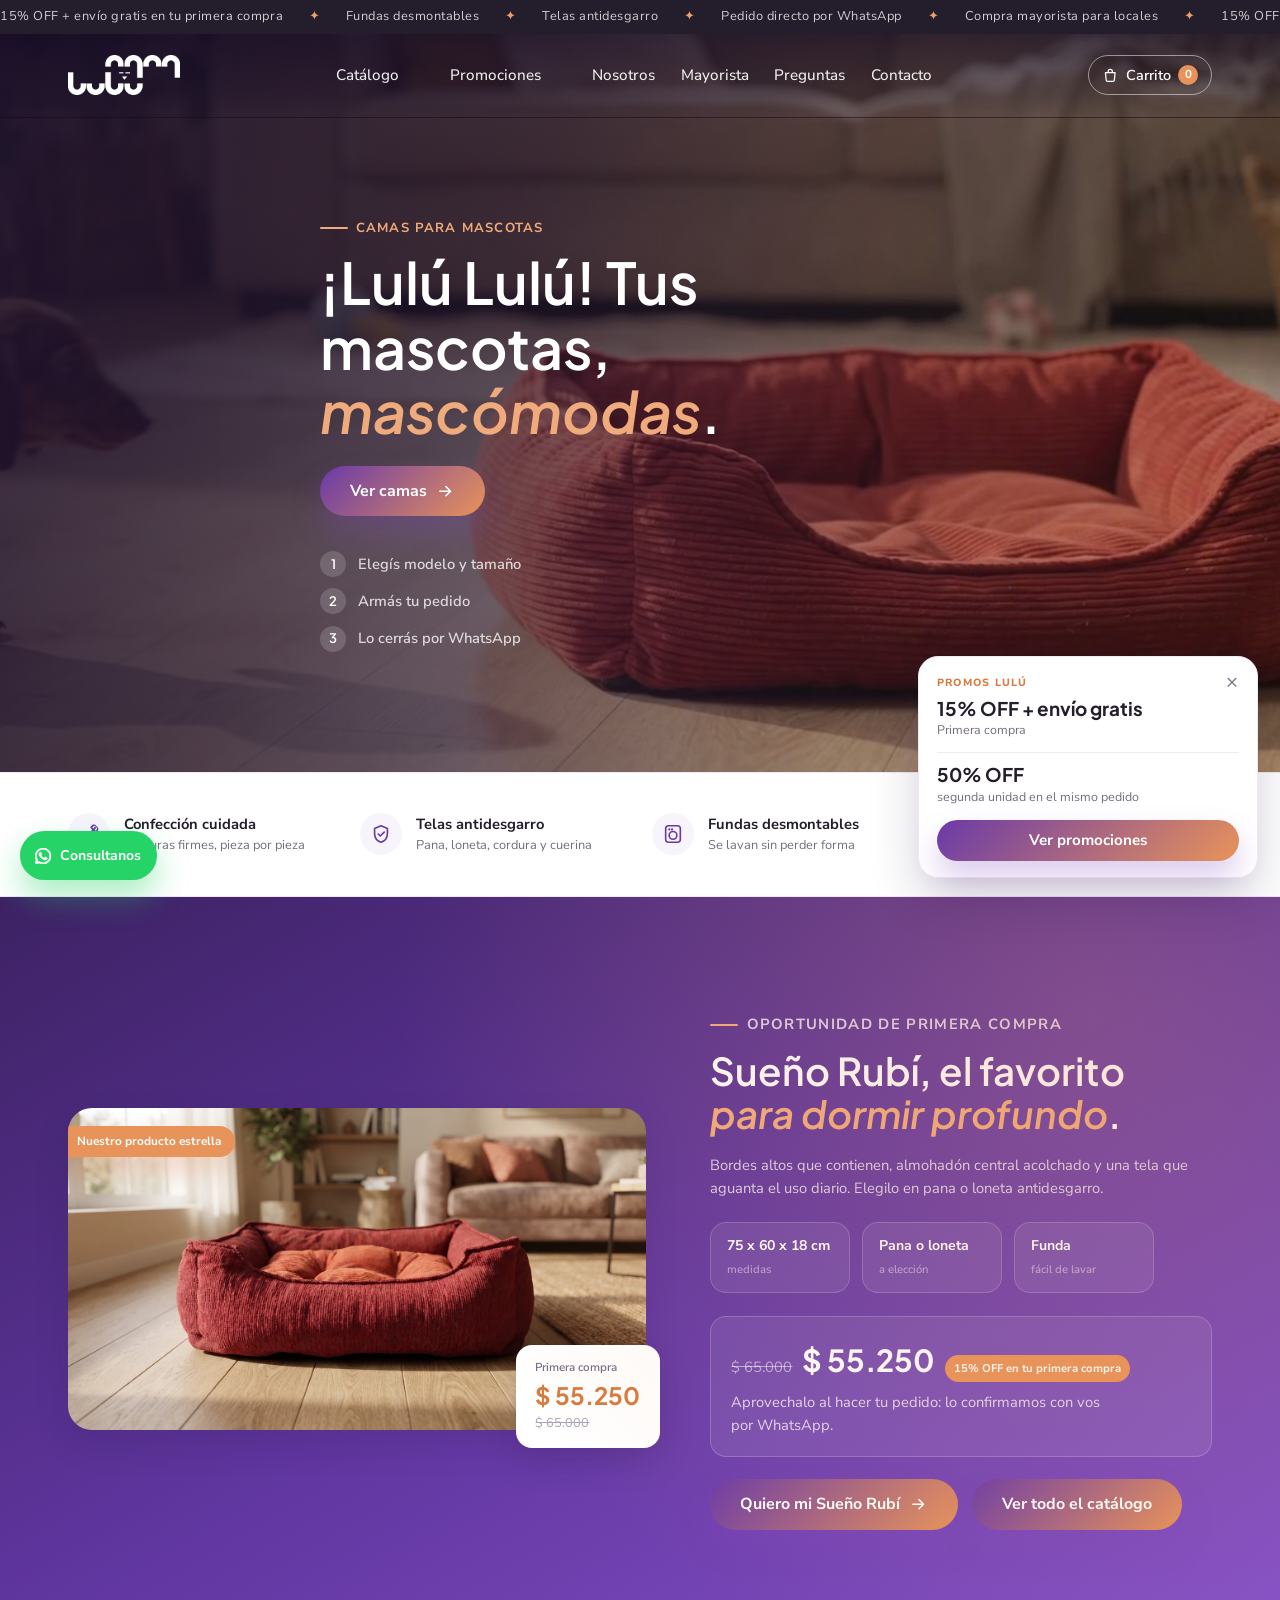
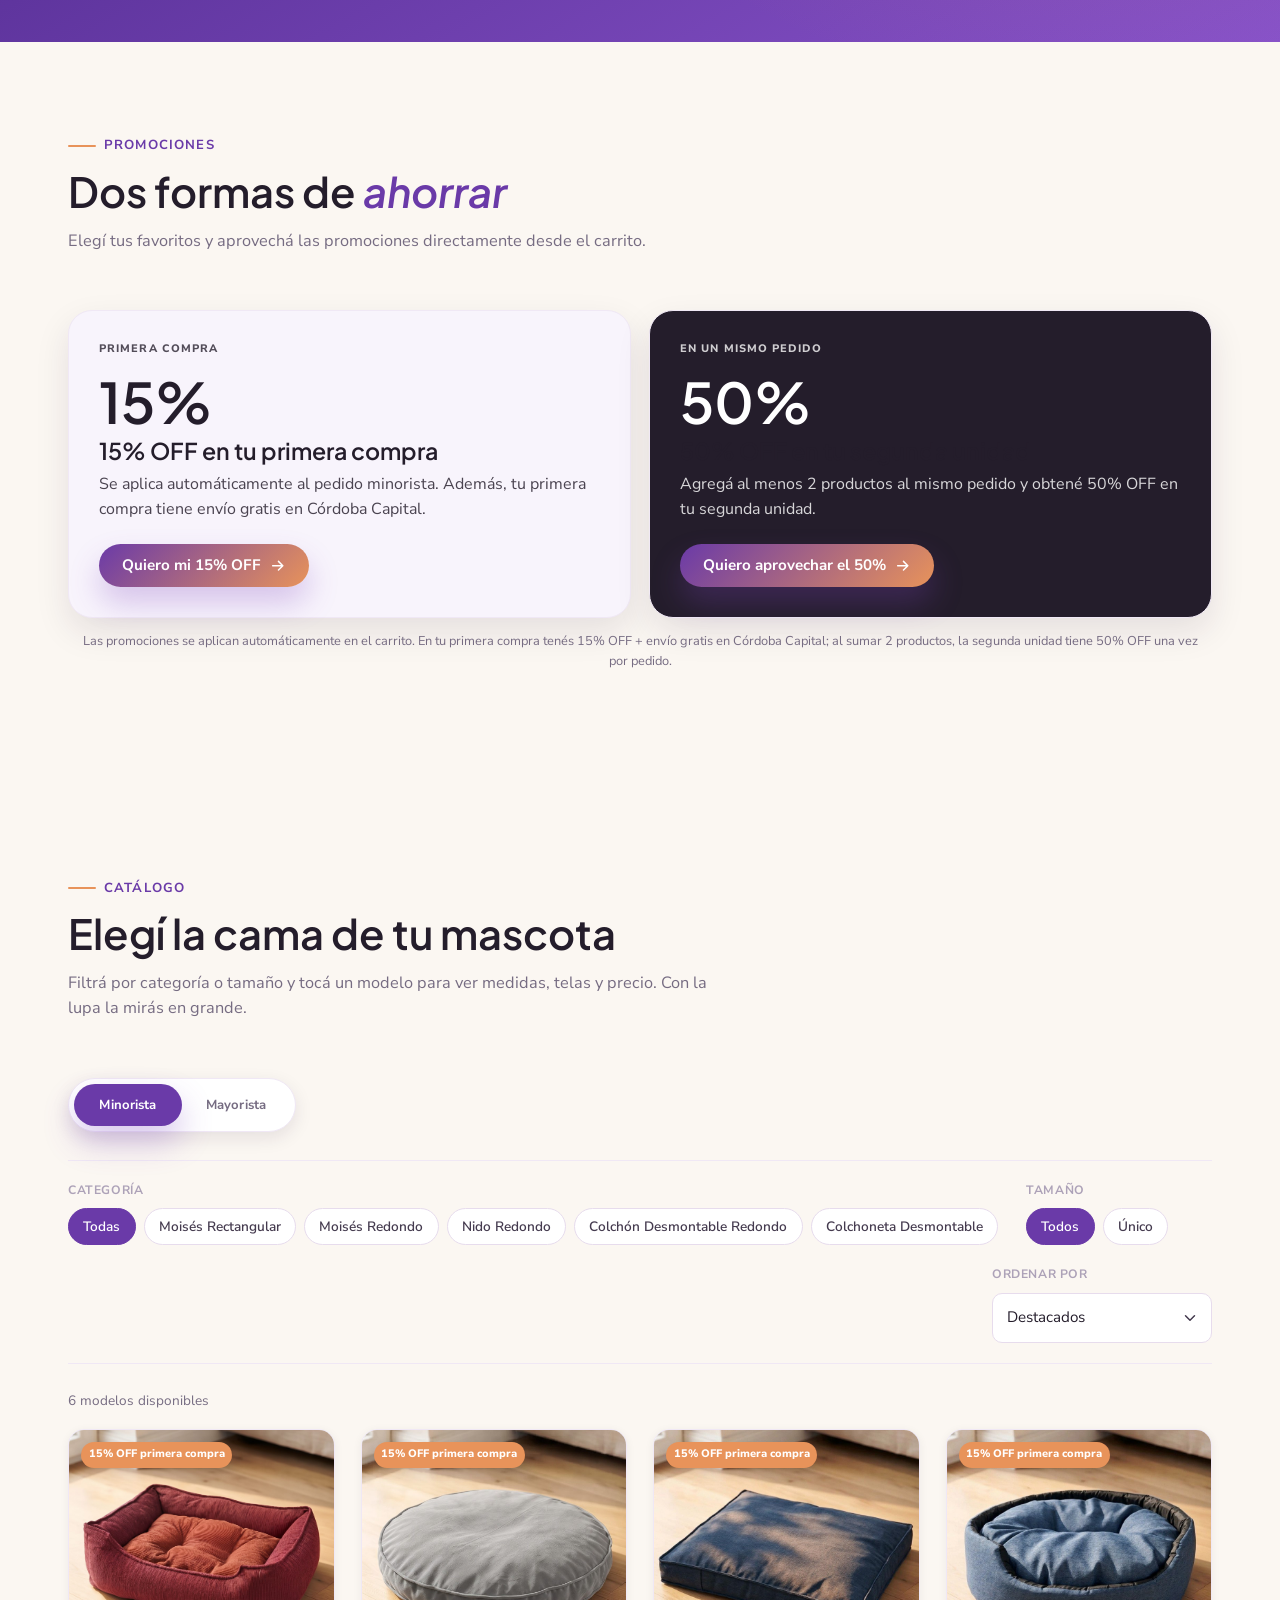
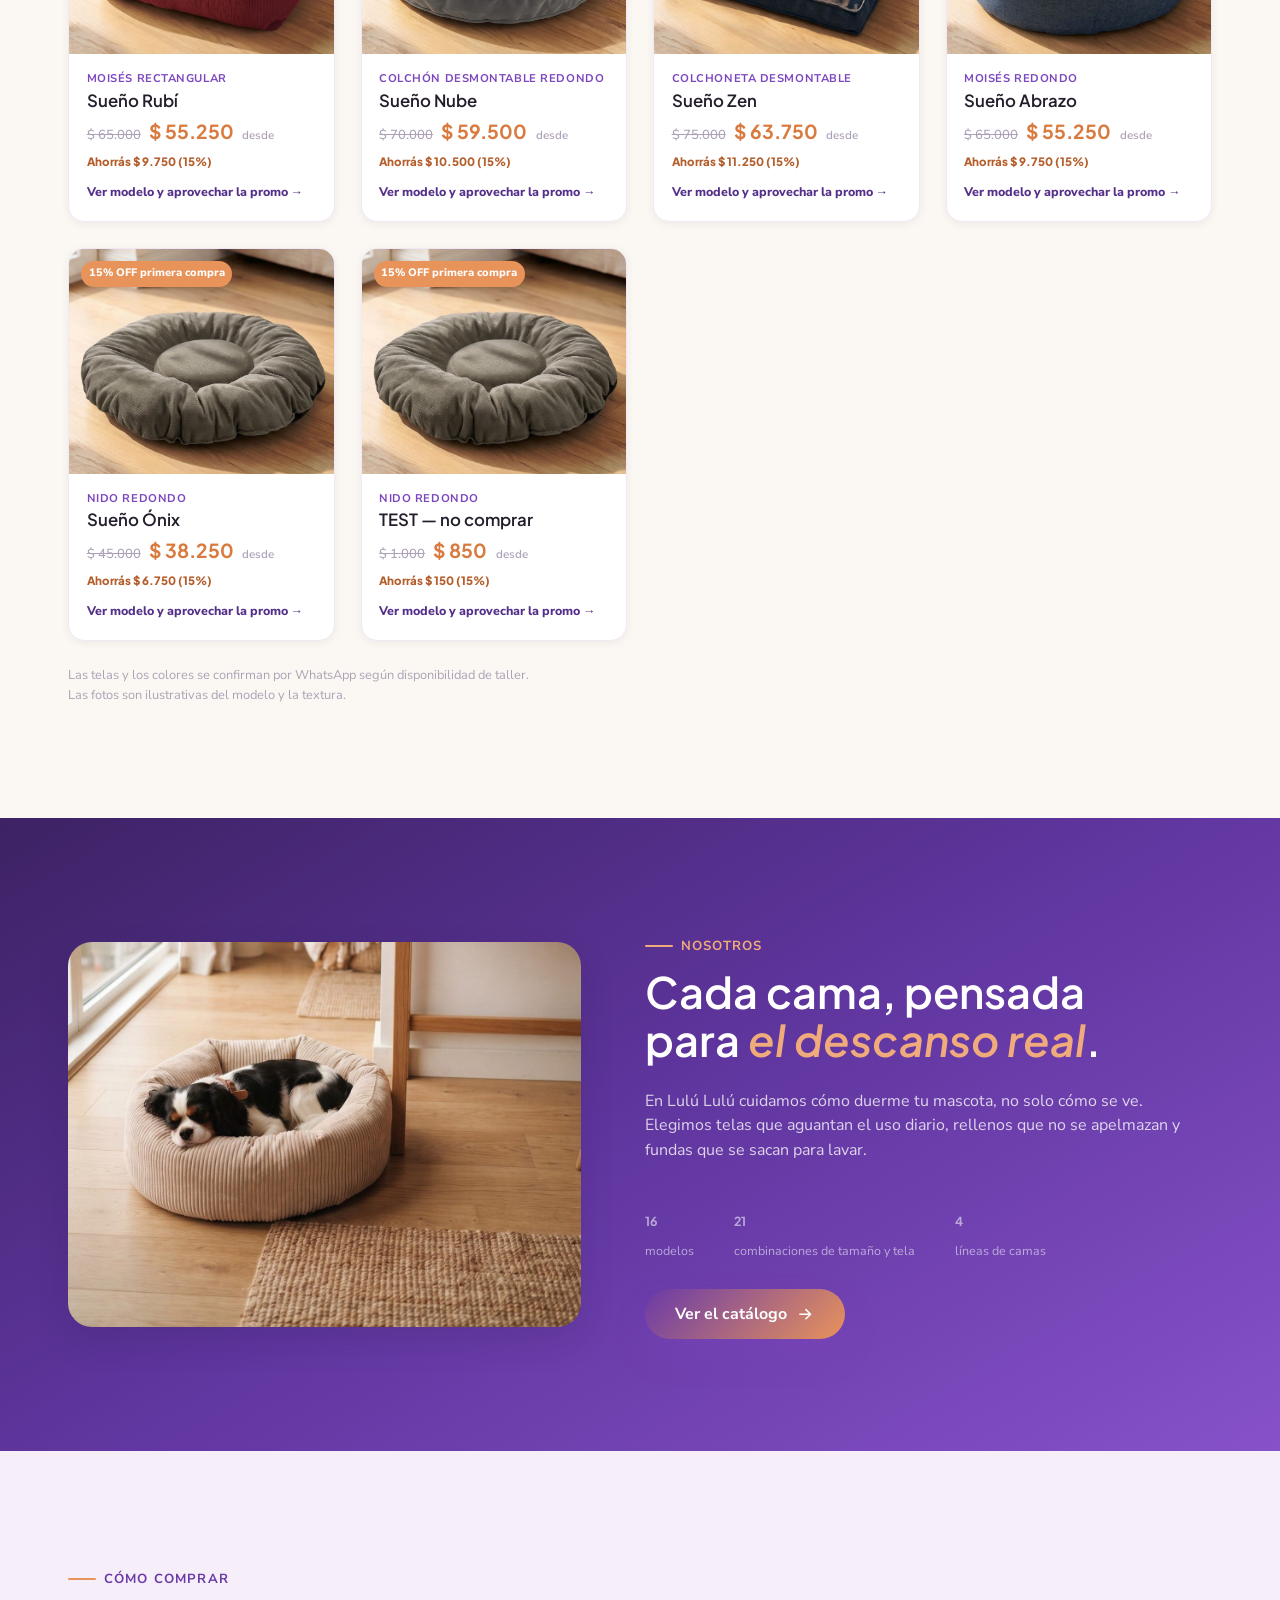
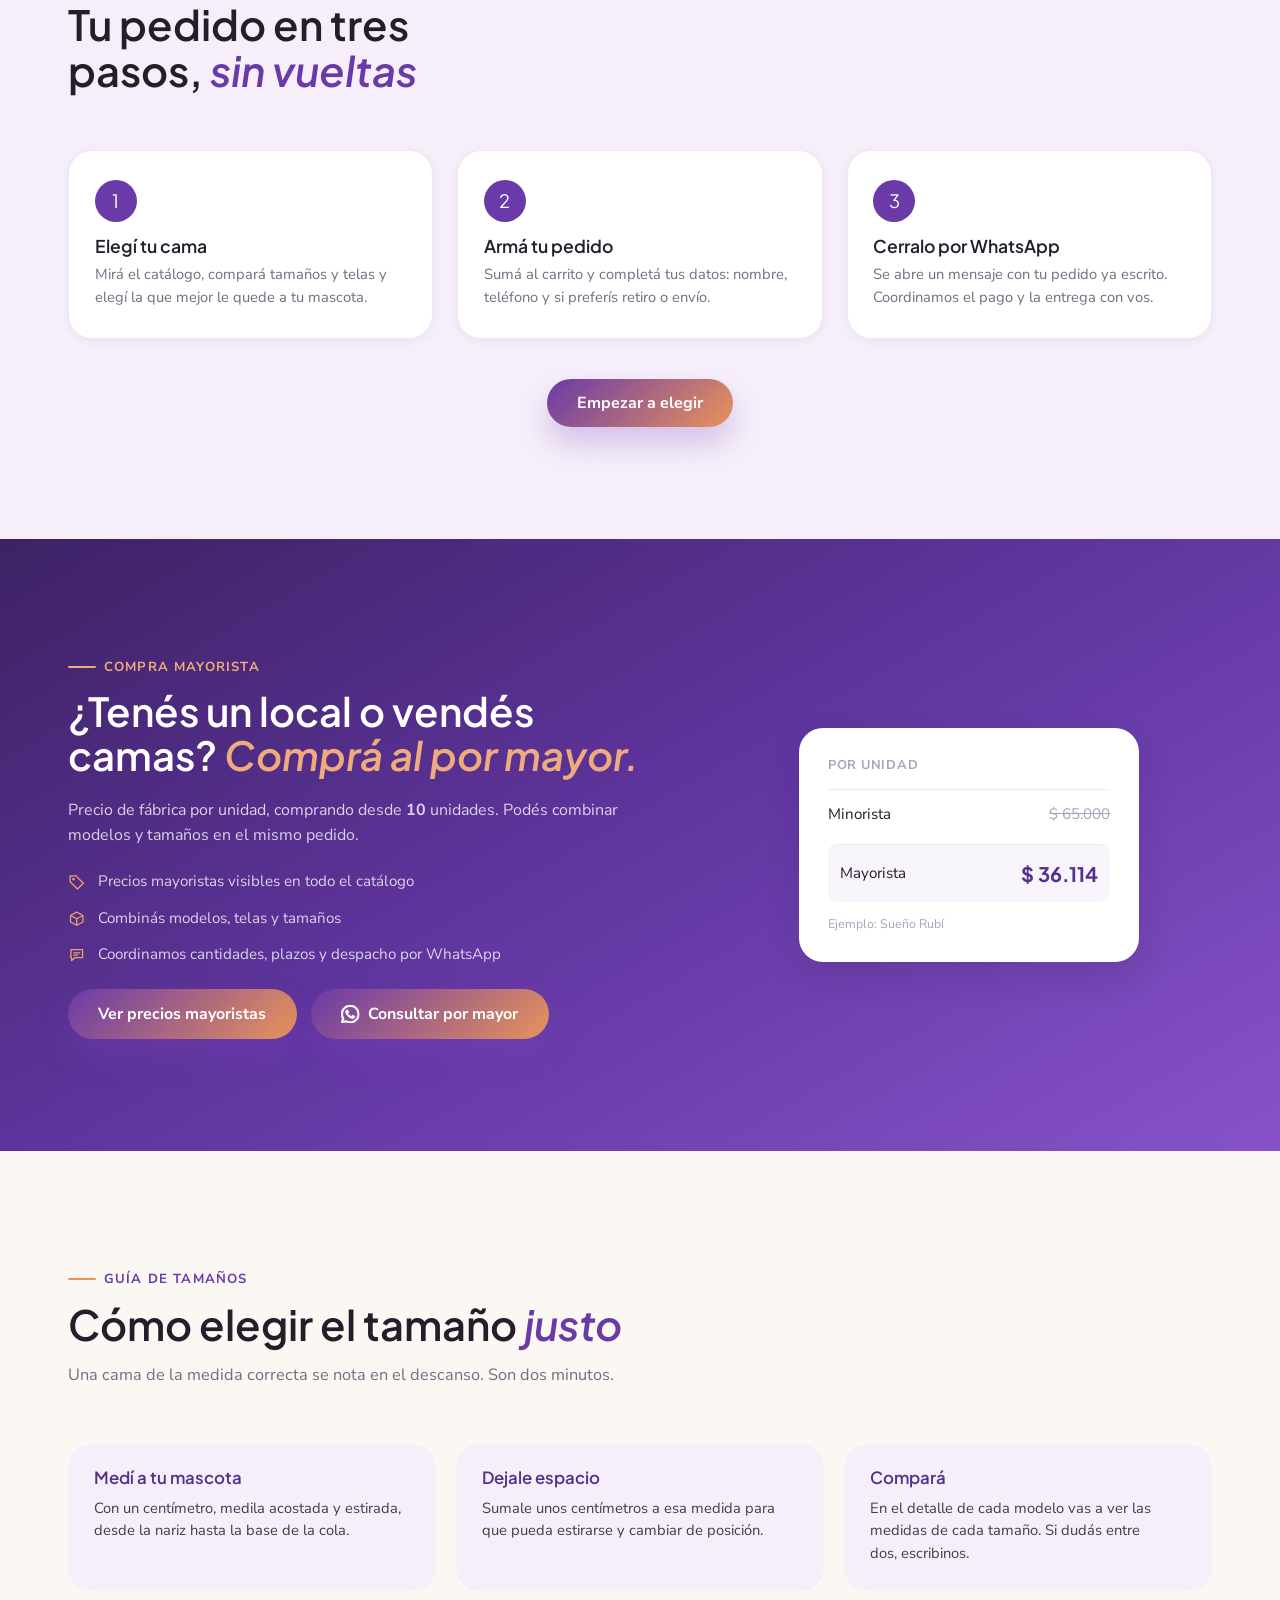
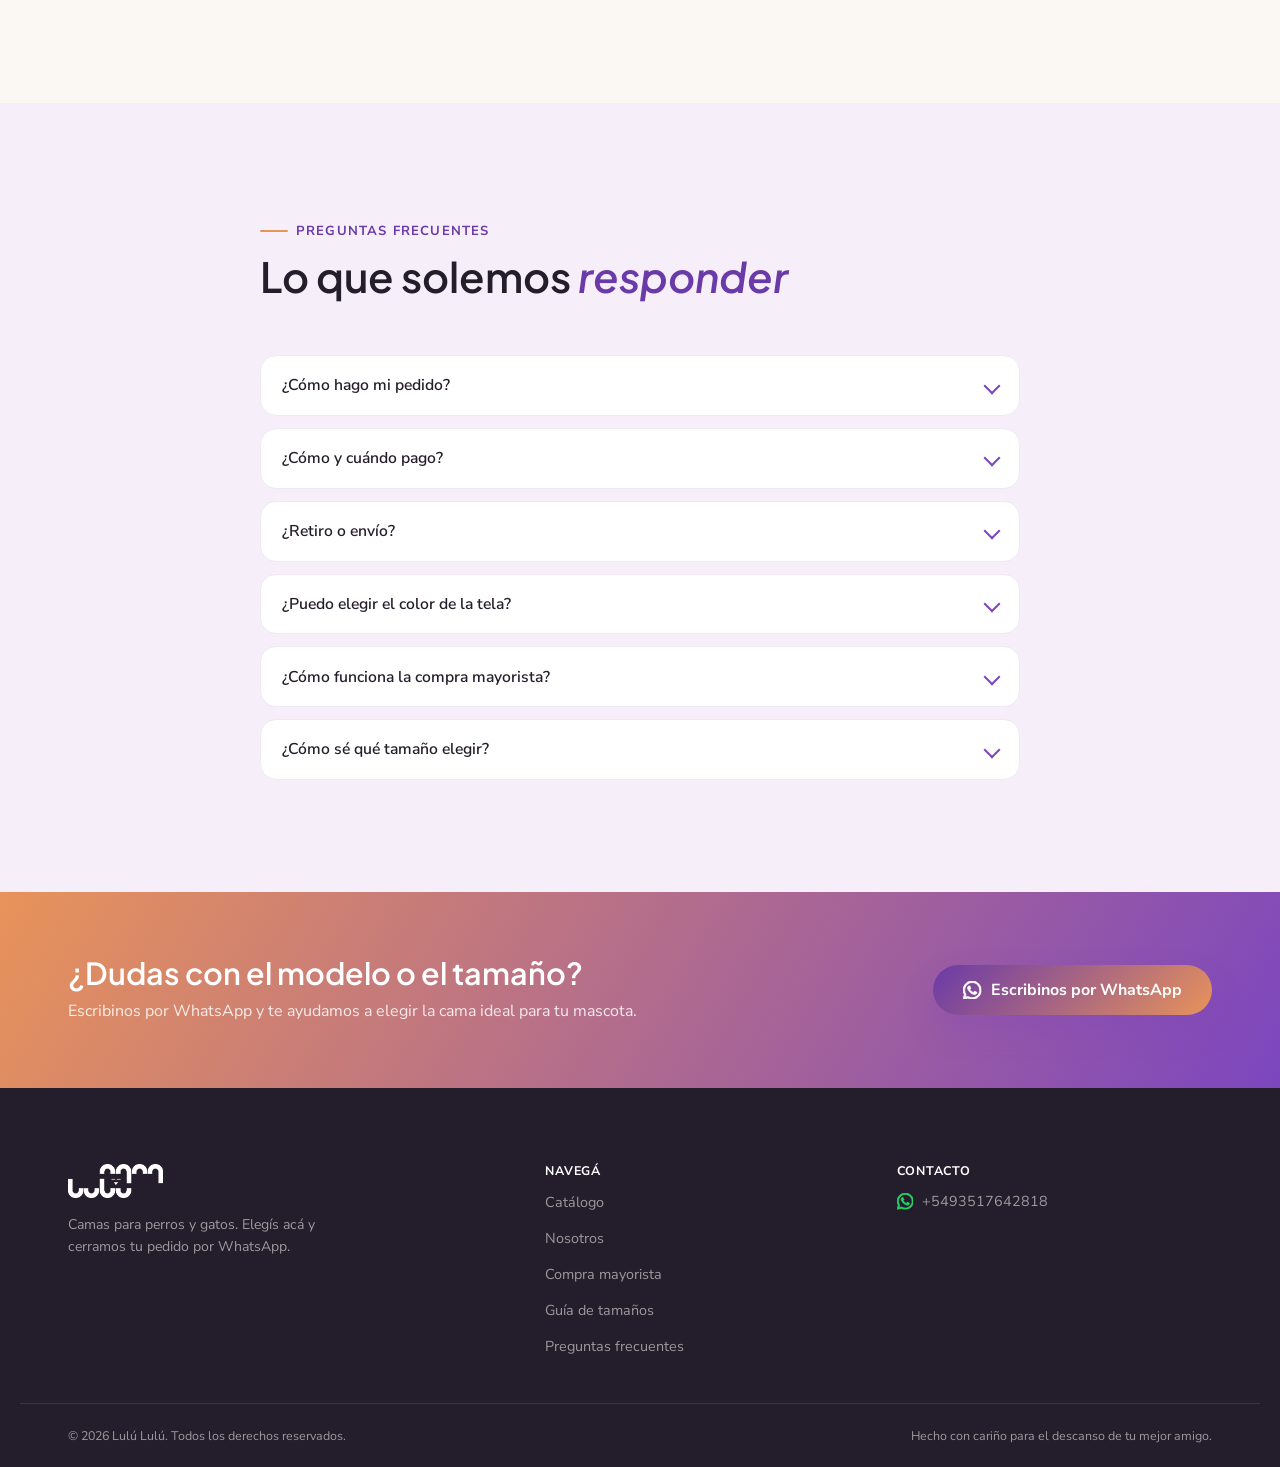
==== commit ea0ecb83: "Agrega producto temporal de $1.000 para probar el cobro real Solo para hacer una prueba real de pago" ====
--- a/index.html
+++ b/index.html
@@ -7,6 +7,7 @@
   <title>Lulú Lulú | tienda para mascotas</title>
   <meta name="description" content="Camas moisés, nidos, colchonetas y almohadones para perros y gatos. Elegí modelo y tamaño, armá tu pedido y cerralo por WhatsApp. Compra mayorista disponible.">
   <meta name="theme-color" content="#7c46bf">
+  <meta name="facebook-domain-verification" content="4ai1psdcq407pucbx0l47tyusuo7j2" />
 
   <!-- Open Graph. IMPORTANTE: cuando tengas tu dominio, reemplazá TU-DOMINIO.com por el real. -->
   <meta property="og:type" content="website">
@@ -33,7 +34,7 @@
   <script>document.documentElement.classList.add('js');</script>
 
   <!-- ?v=... evita que el navegador muestre versiones viejas. Cambialo cada vez que subas cambios. -->
-  <link rel="stylesheet" href="css/styles.css?v=20260922x">
+  <link rel="stylesheet" href="css/styles.css?v=20260923a">
   <noscript><style>.reveal{opacity:1!important;transform:none!important}</style></noscript>
   <script src="js/config.js?v=20260922n"></script>
   <script src="js/meta-pixel.js?v=20260922n"></script>
@@ -52,6 +53,7 @@
       <symbol id="i-minus" viewBox="0 0 24 24"><path d="M5 12h14" fill="none" stroke="currentColor" stroke-width="2" stroke-linecap="round"/></symbol>
       <symbol id="i-trash" viewBox="0 0 24 24"><path d="M4 7h16M10 11v6M14 11v6M6 7l1 12a2 2 0 0 0 2 1.8h6a2 2 0 0 0 2-1.8l1-12M9 7V5a1 1 0 0 1 1-1h4a1 1 0 0 1 1 1v2" fill="none" stroke="currentColor" stroke-width="1.8" stroke-linecap="round" stroke-linejoin="round"/></symbol>
       <symbol id="i-check" viewBox="0 0 24 24"><path d="M5 12.5l4.5 4.5L19 7.5" fill="none" stroke="currentColor" stroke-width="2.2" stroke-linecap="round" stroke-linejoin="round"/></symbol>
+      <symbol id="i-card" viewBox="0 0 24 24"><rect x="3" y="6" width="18" height="13" rx="2.2" fill="none" stroke="currentColor" stroke-width="1.8"/><path d="M3 10h18" fill="none" stroke="currentColor" stroke-width="1.8"/><path d="M6.5 14.5h4" fill="none" stroke="currentColor" stroke-width="1.8" stroke-linecap="round"/></symbol>
       <symbol id="i-wa" viewBox="0 0 24 24"><path fill="currentColor" d="M17.472 14.382c-.297-.149-1.758-.867-2.03-.967-.273-.099-.471-.148-.67.15-.197.297-.767.966-.94 1.164-.173.199-.347.223-.644.075-.297-.15-1.255-.463-2.39-1.475-.883-.788-1.48-1.761-1.653-2.059-.173-.297-.018-.458.13-.606.134-.133.298-.347.446-.52.149-.174.198-.298.298-.497.099-.198.05-.371-.025-.52-.075-.149-.669-1.612-.916-2.207-.242-.579-.487-.5-.669-.51-.173-.008-.371-.01-.57-.01-.198 0-.52.074-.792.372-.272.297-1.04 1.016-1.04 2.479 0 1.462 1.065 2.875 1.213 3.074.149.198 2.096 3.2 5.077 4.487.709.306 1.262.489 1.694.625.712.227 1.36.195 1.871.118.571-.085 1.758-.719 2.006-1.413.248-.694.248-1.289.173-1.413-.074-.124-.272-.198-.57-.347m-5.421 7.403h-.004a9.87 9.87 0 01-5.031-1.378l-.361-.214-3.741.982.998-3.648-.235-.374a9.86 9.86 0 01-1.51-5.26c.001-5.45 4.436-9.884 9.888-9.884 2.64 0 5.122 1.03 6.988 2.898a9.825 9.825 0 012.893 6.994c-.003 5.45-4.437 9.884-9.885 9.884m8.413-18.297A11.815 11.815 0 0012.05 0C5.495 0 .16 5.335.157 11.892c0 2.096.547 4.142 1.588 5.945L.057 24l6.305-1.654a11.882 11.882 0 005.683 1.448h.005c6.554 0 11.89-5.335 11.893-11.893a11.821 11.821 0 00-3.48-8.413Z"/></symbol>
       <symbol id="i-zoom" viewBox="0 0 24 24"><circle cx="10.5" cy="10.5" r="6.5" fill="none" stroke="currentColor" stroke-width="2"/><path d="M15.5 15.5 21 21M10.5 7.5v6M7.5 10.5h6" fill="none" stroke="currentColor" stroke-width="2" stroke-linecap="round"/></symbol>
       <symbol id="i-insta" viewBox="0 0 24 24"><rect x="3.5" y="3.5" width="17" height="17" rx="5" fill="none" stroke="currentColor" stroke-width="1.8"/><circle cx="12" cy="12" r="4" fill="none" stroke="currentColor" stroke-width="1.8"/><circle cx="17" cy="7" r="1.1" fill="currentColor"/></symbol>
@@ -677,6 +679,11 @@
           <dl class="totals">
             <div class="totals__total"><dt>Total</dt><dd id="checkoutTotal">$ 0</dd></div>
           </dl>
+          <button class="btn btn--primary btn--purchase btn--lg btn--block" type="button" id="payMp">
+            <svg class="ico" aria-hidden="true"><use href="#i-card"/></svg>
+            Pagar con Mercado Pago
+          </button>
+          <p class="checkout-or">o coordiná el pedido por WhatsApp</p>
           <button class="btn btn--wa btn--purchase btn--lg btn--block" type="submit" id="sendWa">
             <svg class="ico" aria-hidden="true"><use href="#i-wa"/></svg>
             Enviar pedido por WhatsApp
@@ -707,7 +714,7 @@
   <div class="toast" id="toast" role="status" aria-live="polite" hidden></div>
 
   <!-- Orden de carga: config → productos → lógica. Sin módulos ni librerías externas. -->
-  <script src="js/products.js?v=20260922h" defer></script>
-  <script src="js/app.js?v=20260922o" defer></script>
+  <script src="js/products.js?v=20260923b" defer></script>
+  <script src="js/app.js?v=20260923a" defer></script>
 </body>
 </html>
--- a/css/styles.css
+++ b/css/styles.css
@@ -268,6 +268,7 @@
 .notice--mayo{ background: var(--purple-50); border-color: var(--purple-200); color: var(--purple-700); }
 
 .hint{ font-size: .85rem; color: var(--ink-500); }
+.checkout-or{ text-align: center; font-size: .78rem; color: var(--ink-300); margin: .6em 0; }
 .hint--box{
   background: var(--purple-50);
   border: 1px solid var(--purple-200);
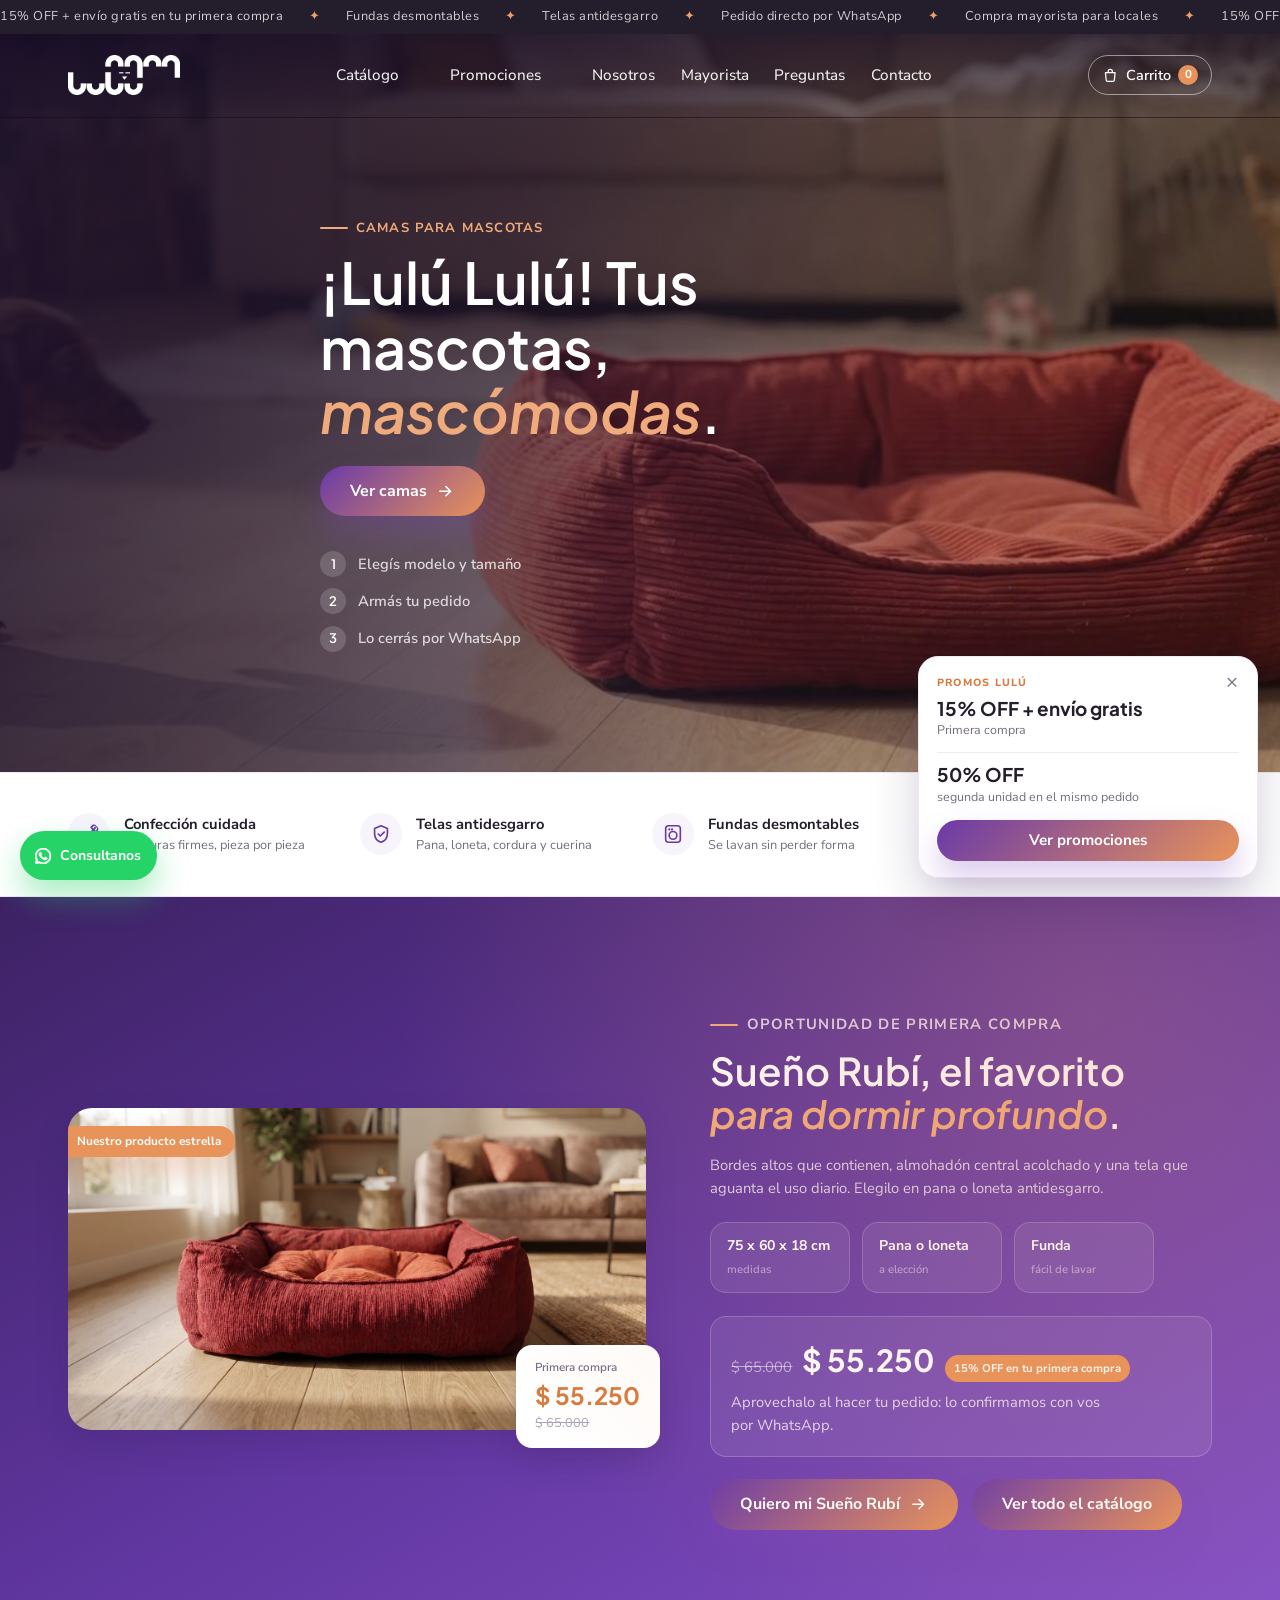
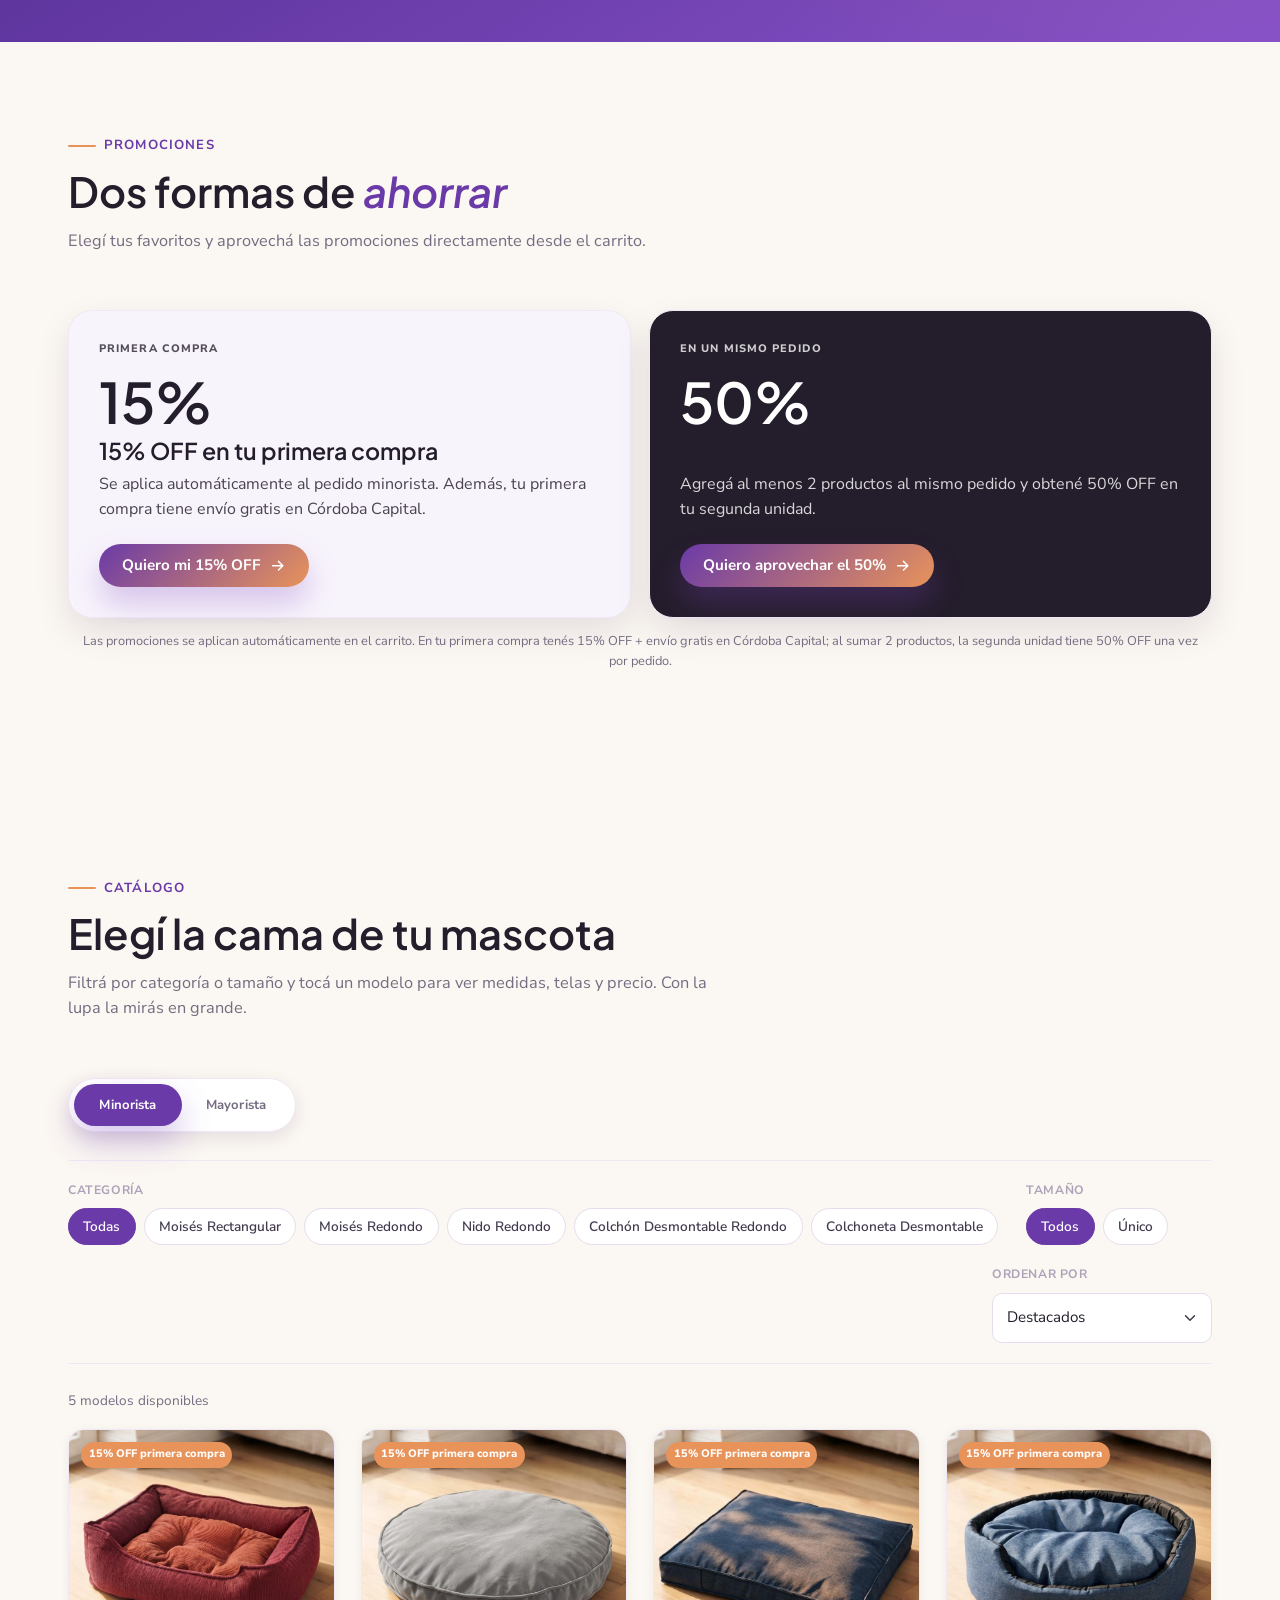
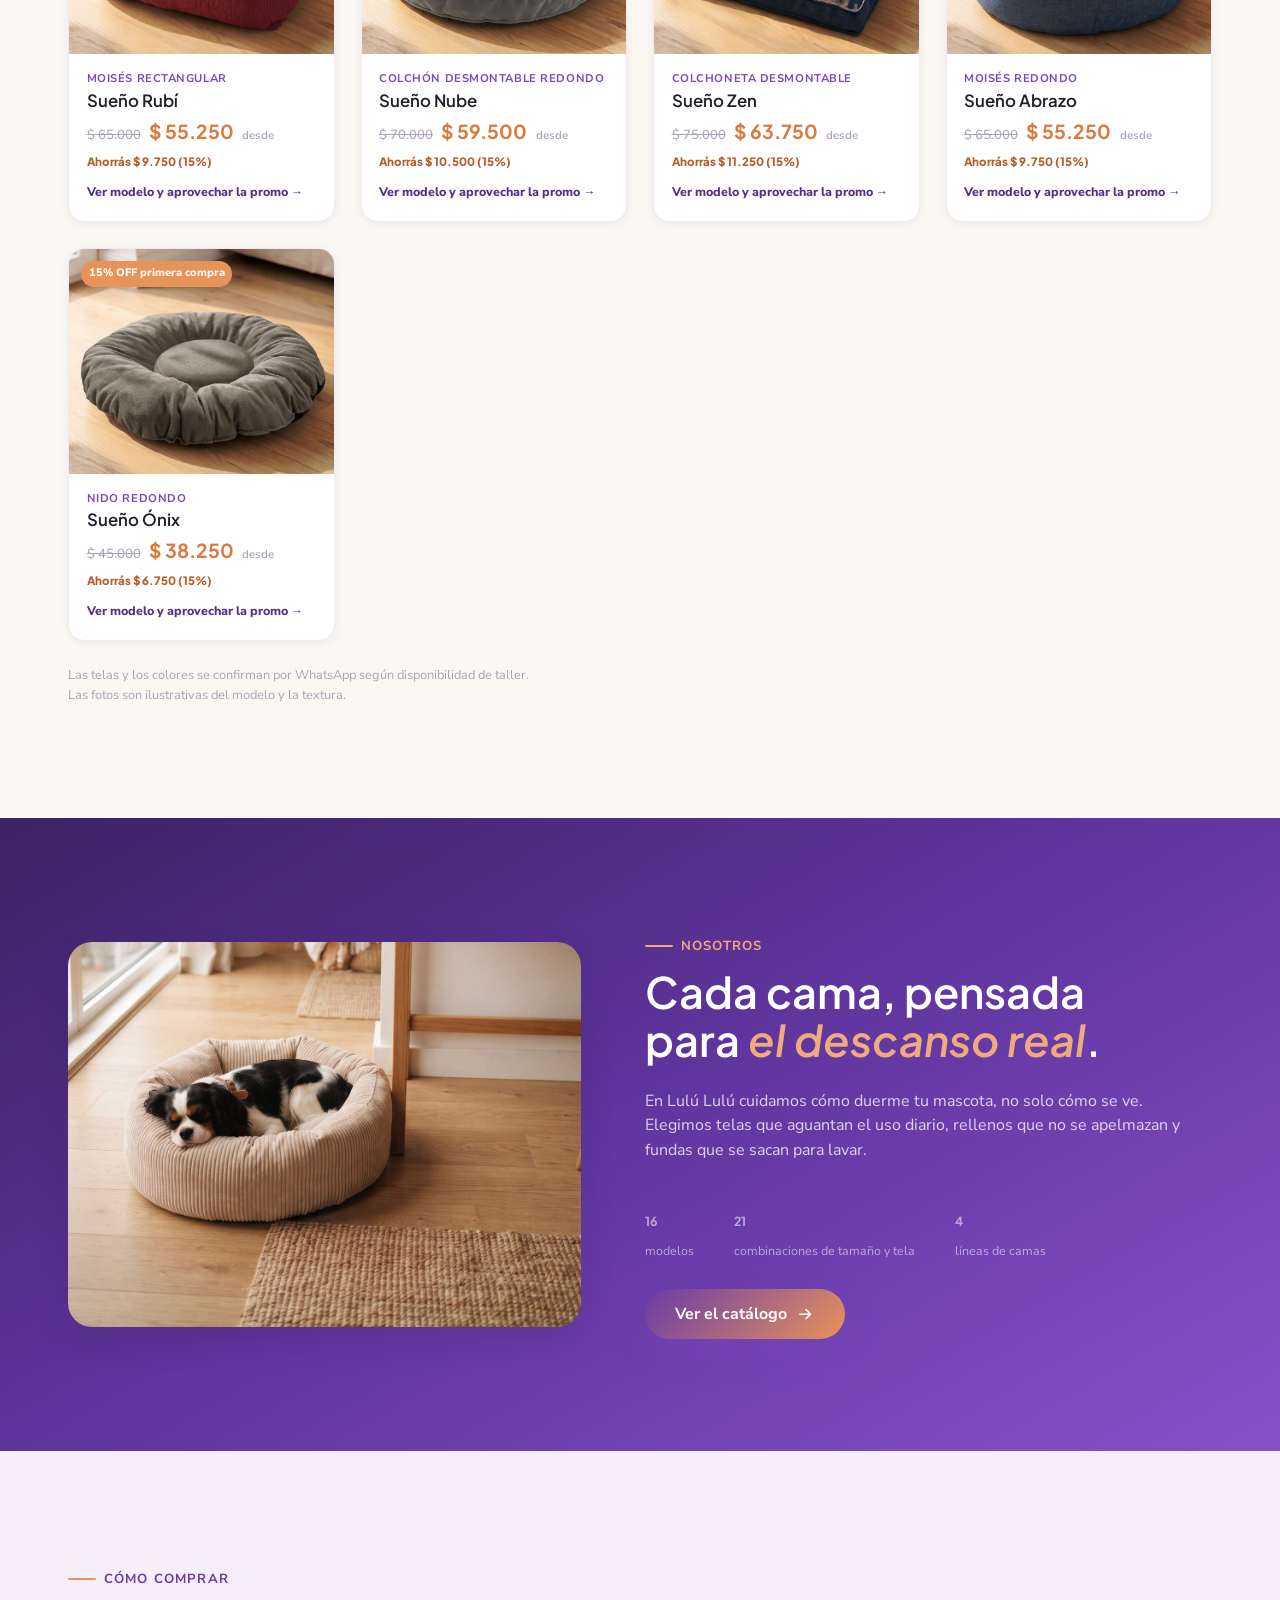
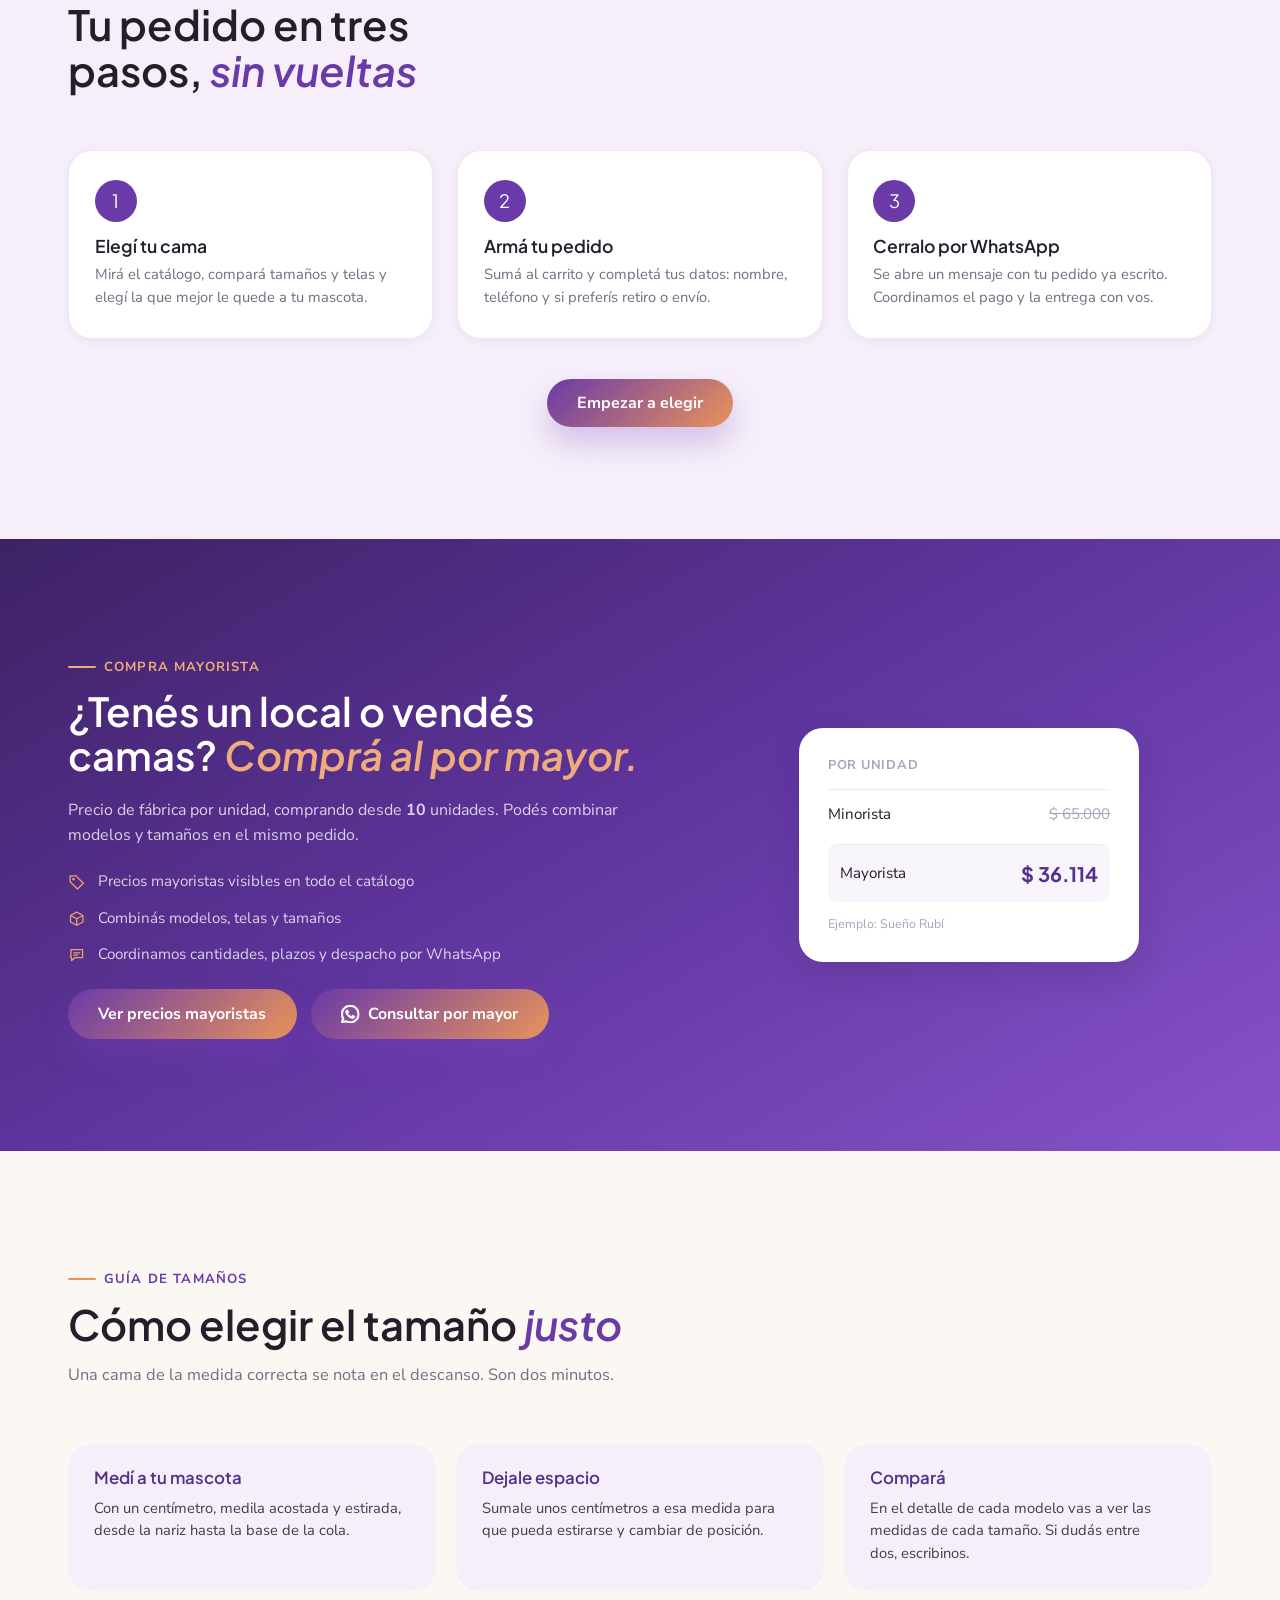
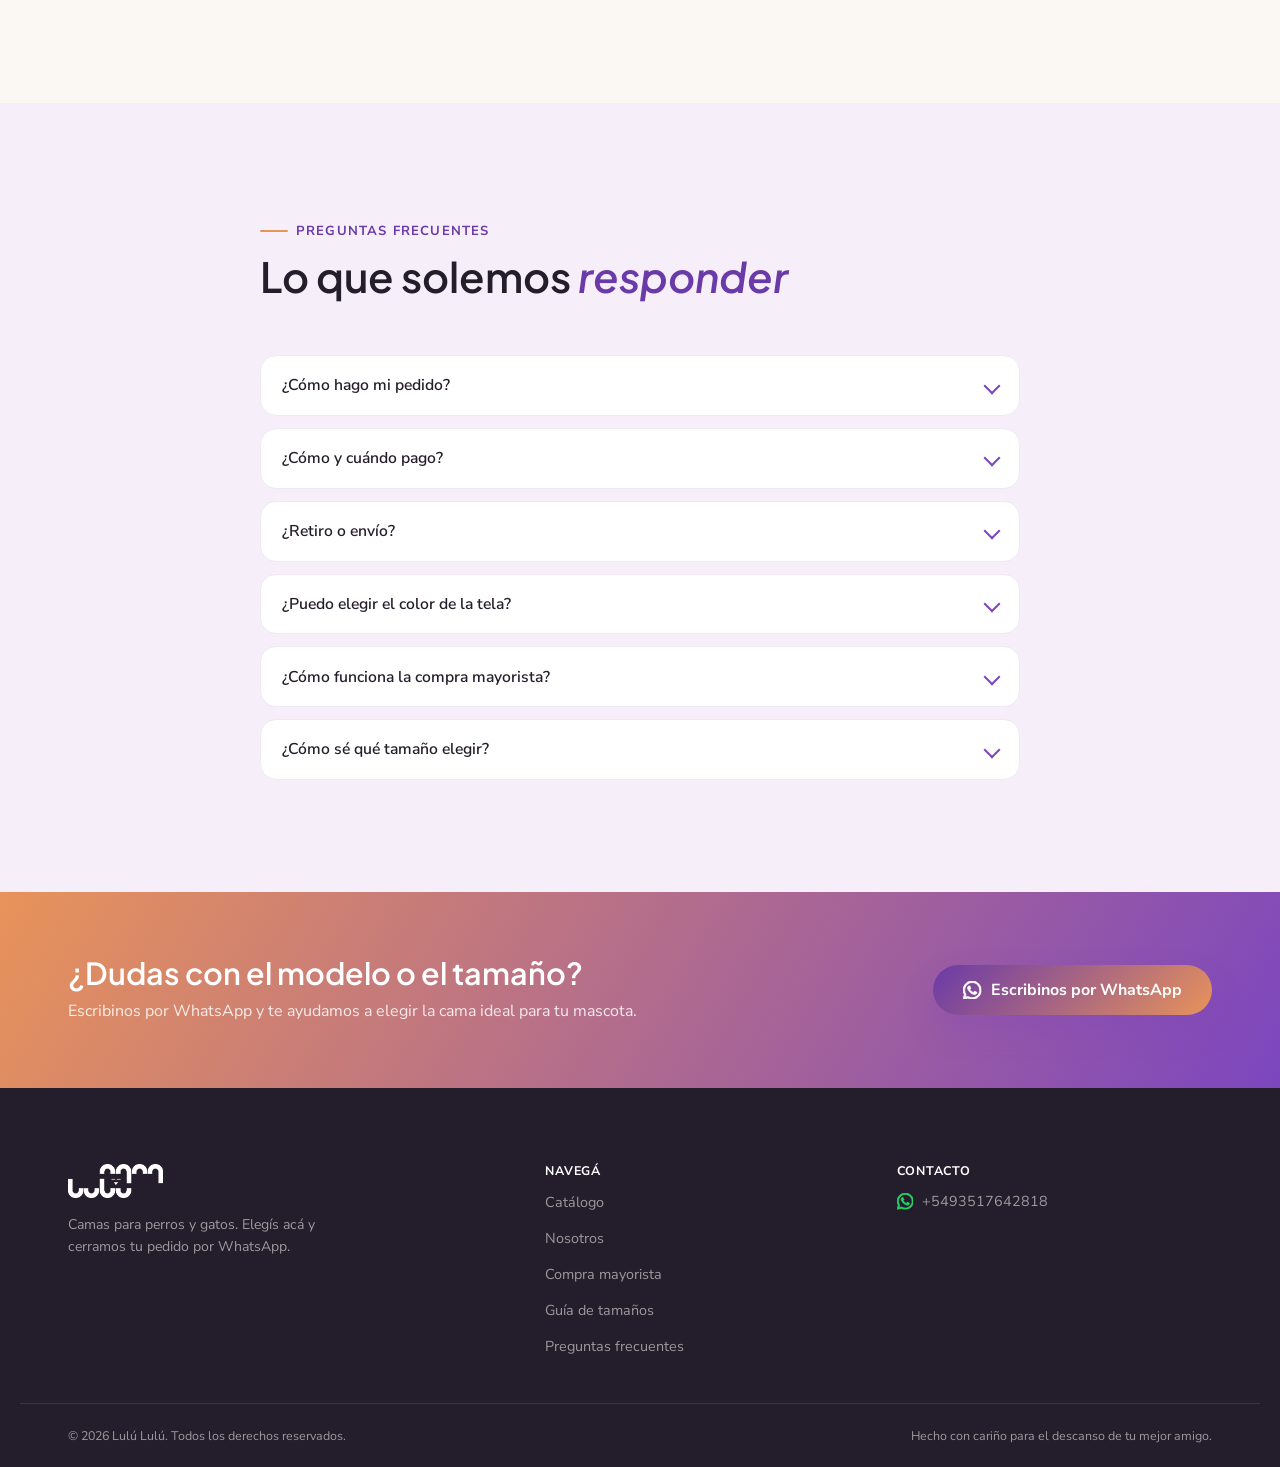
==== commit a6759bb0: "Saca el producto de prueba del catálogo El pago con Mercado Pago ya quedó probado y confirmado con u" ====
--- a/index.html
+++ b/index.html
@@ -714,7 +714,7 @@
   <div class="toast" id="toast" role="status" aria-live="polite" hidden></div>
 
   <!-- Orden de carga: config → productos → lógica. Sin módulos ni librerías externas. -->
-  <script src="js/products.js?v=20260923b" defer></script>
+  <script src="js/products.js?v=20260923c" defer></script>
   <script src="js/app.js?v=20260923a" defer></script>
 </body>
 </html>
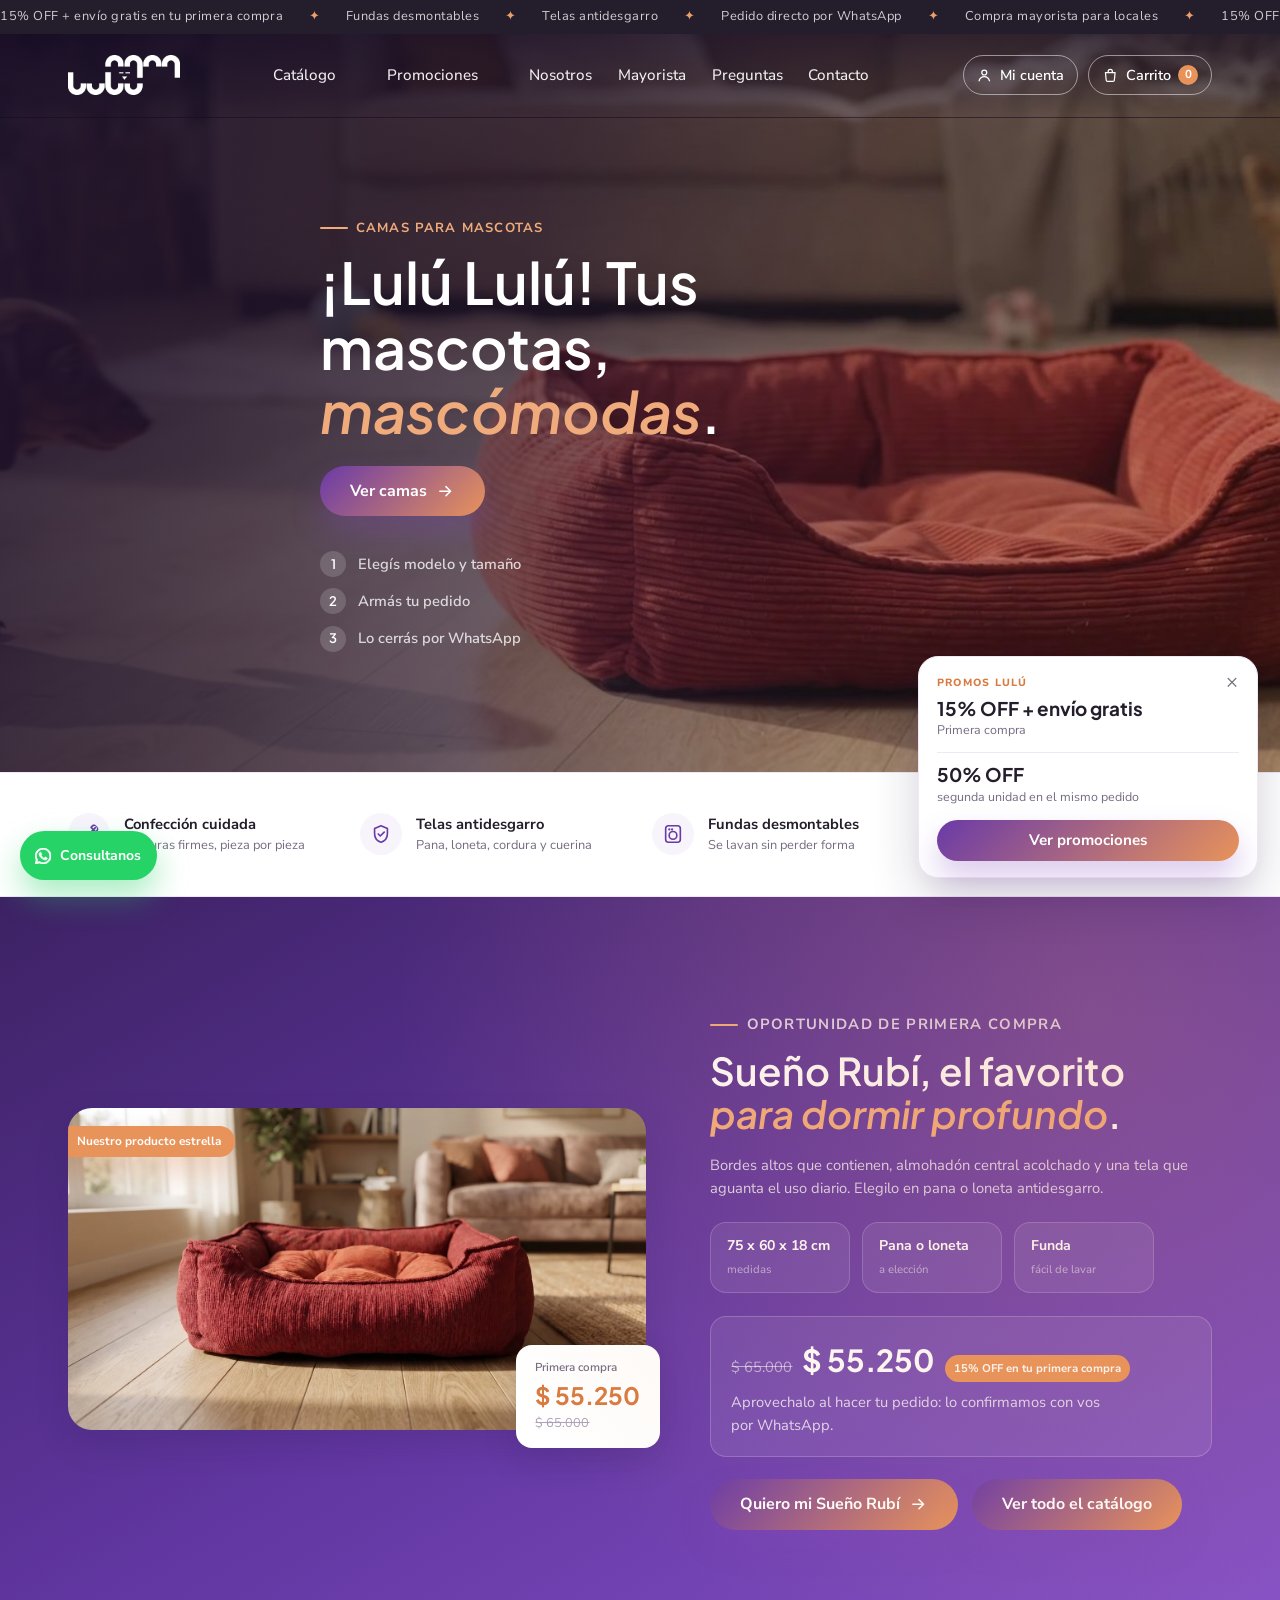
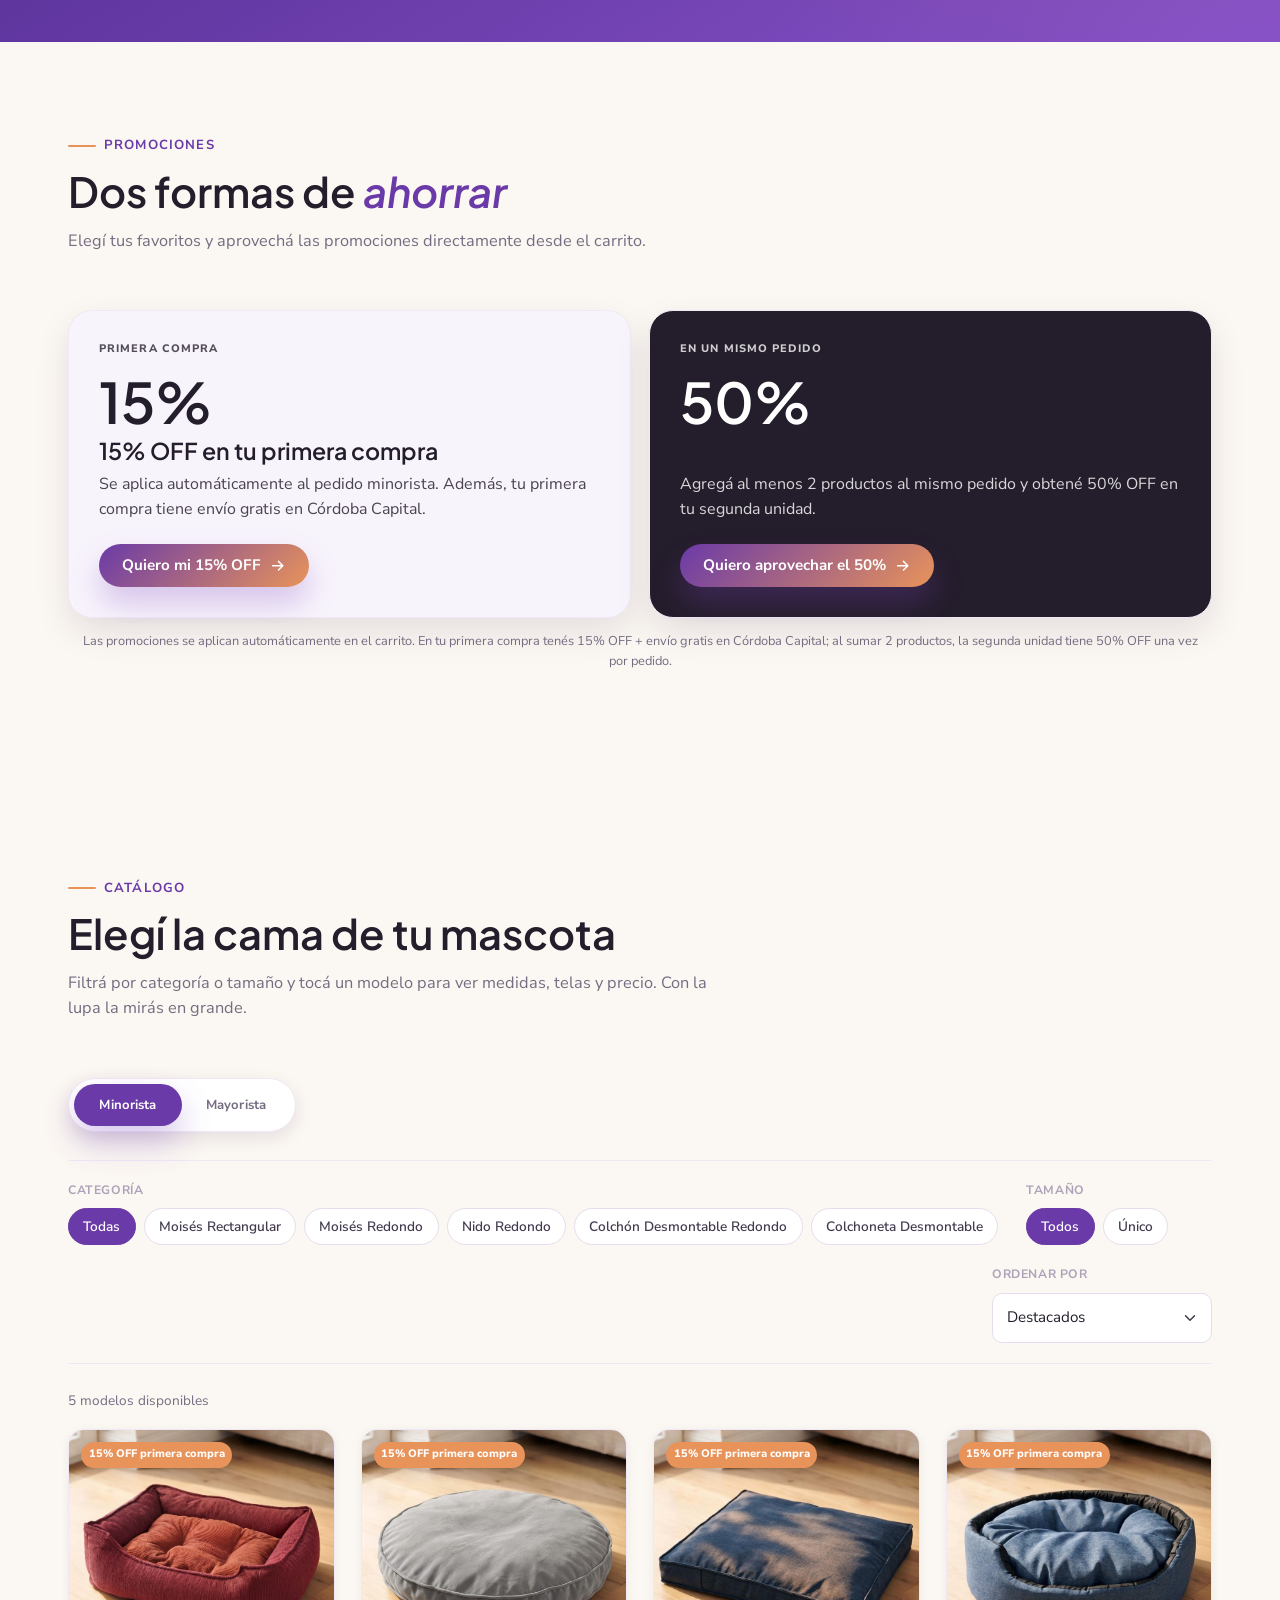
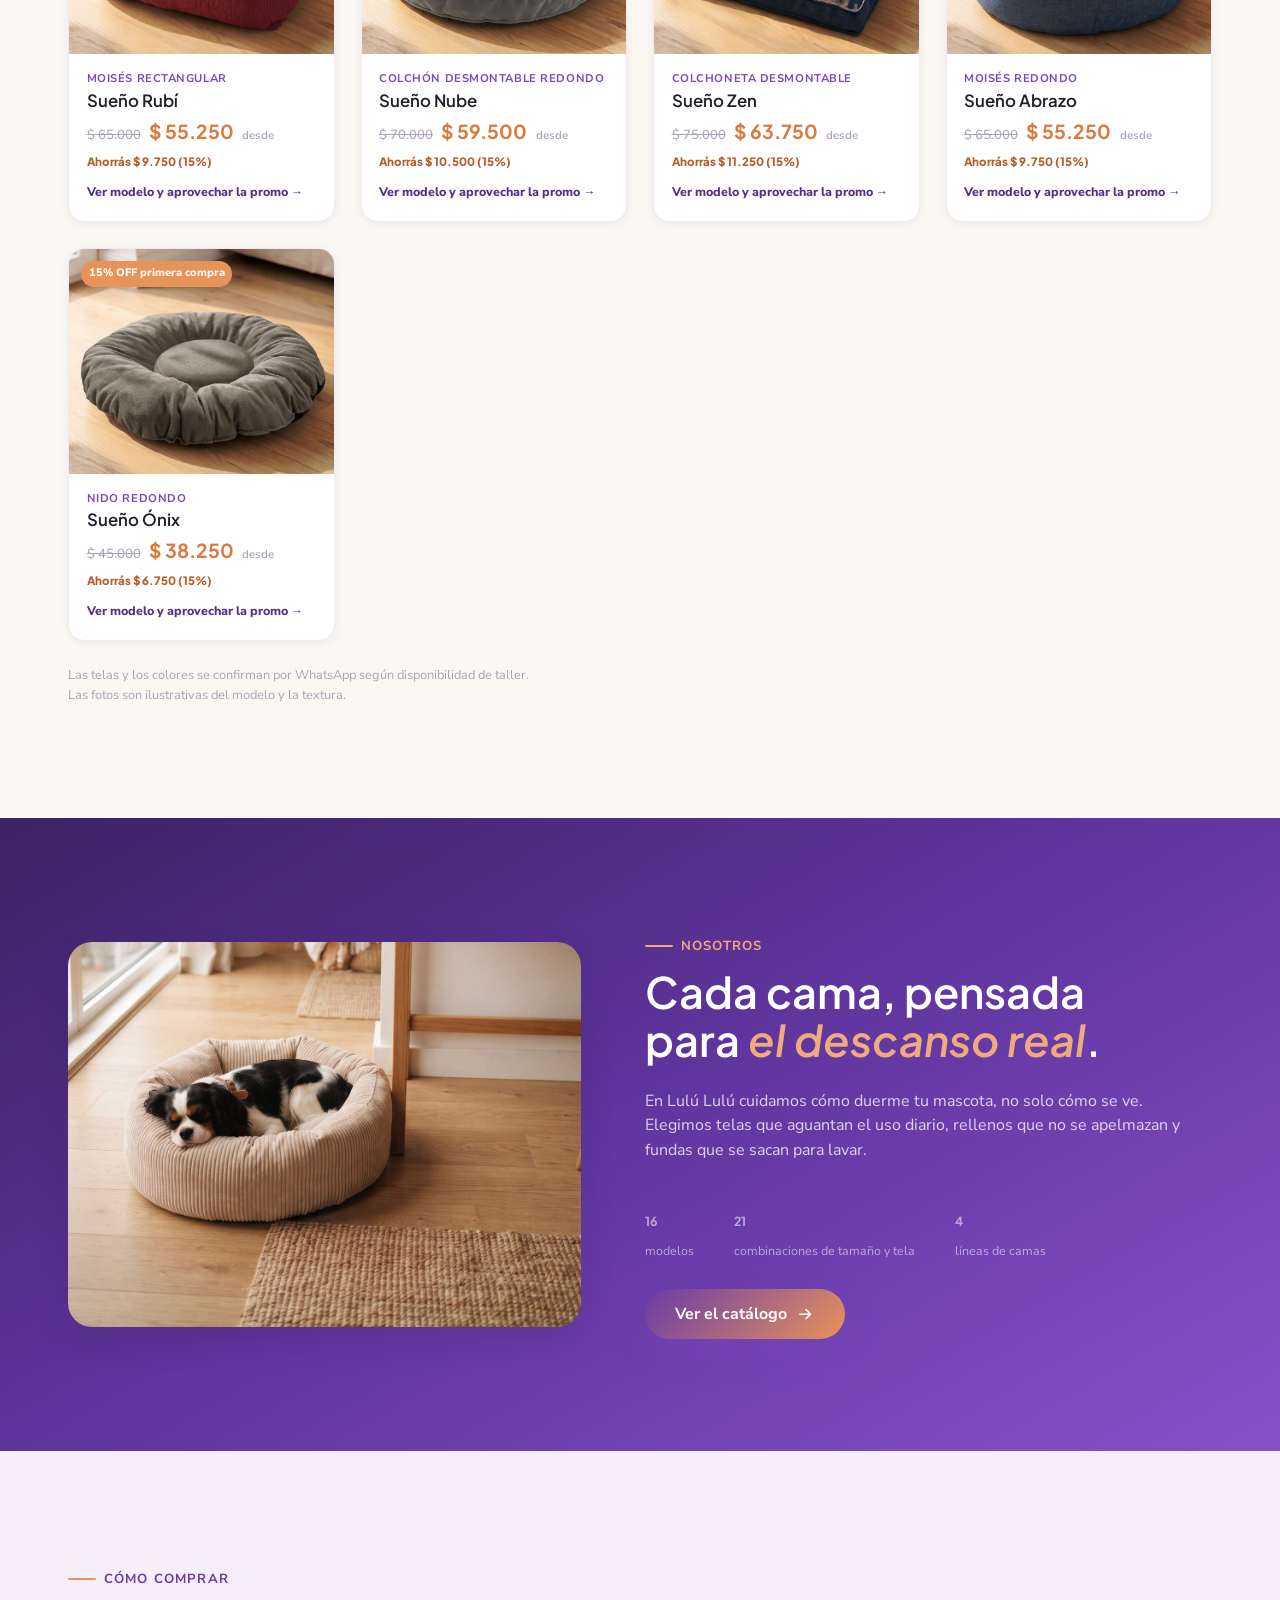
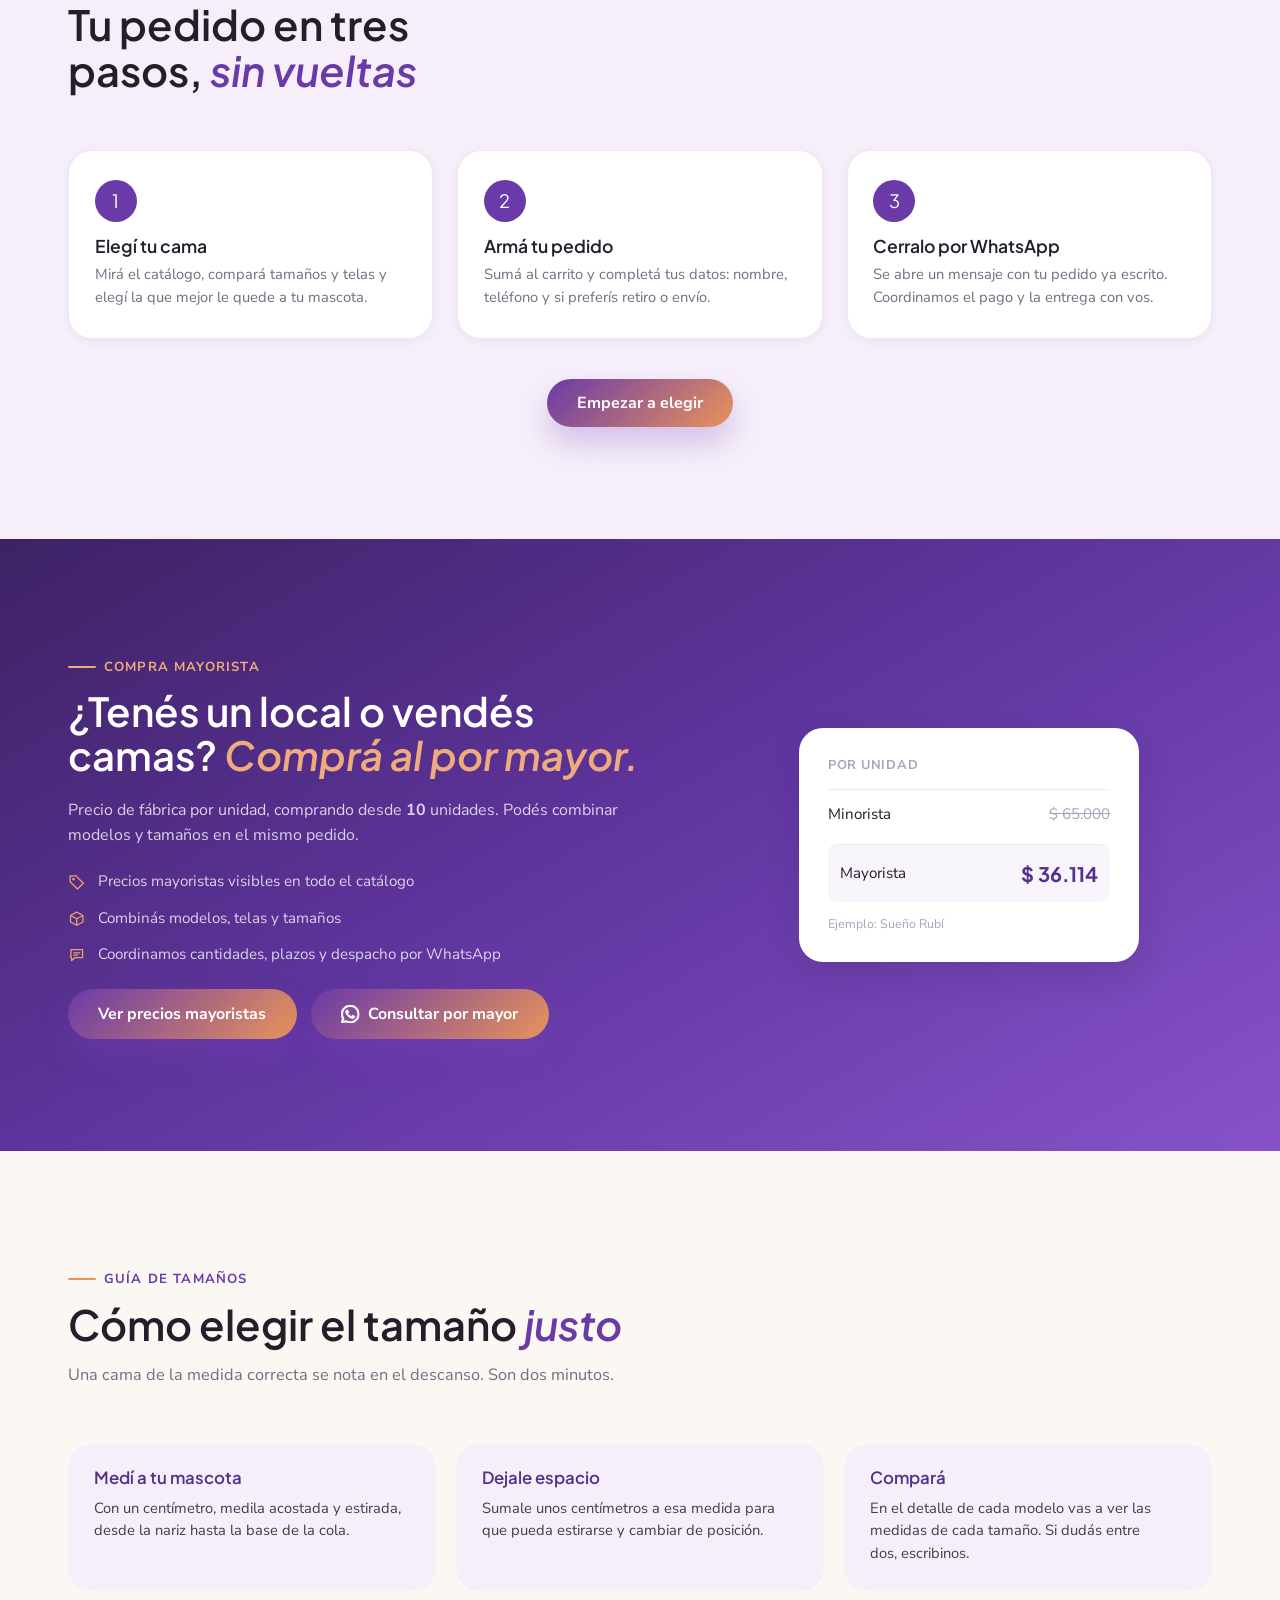
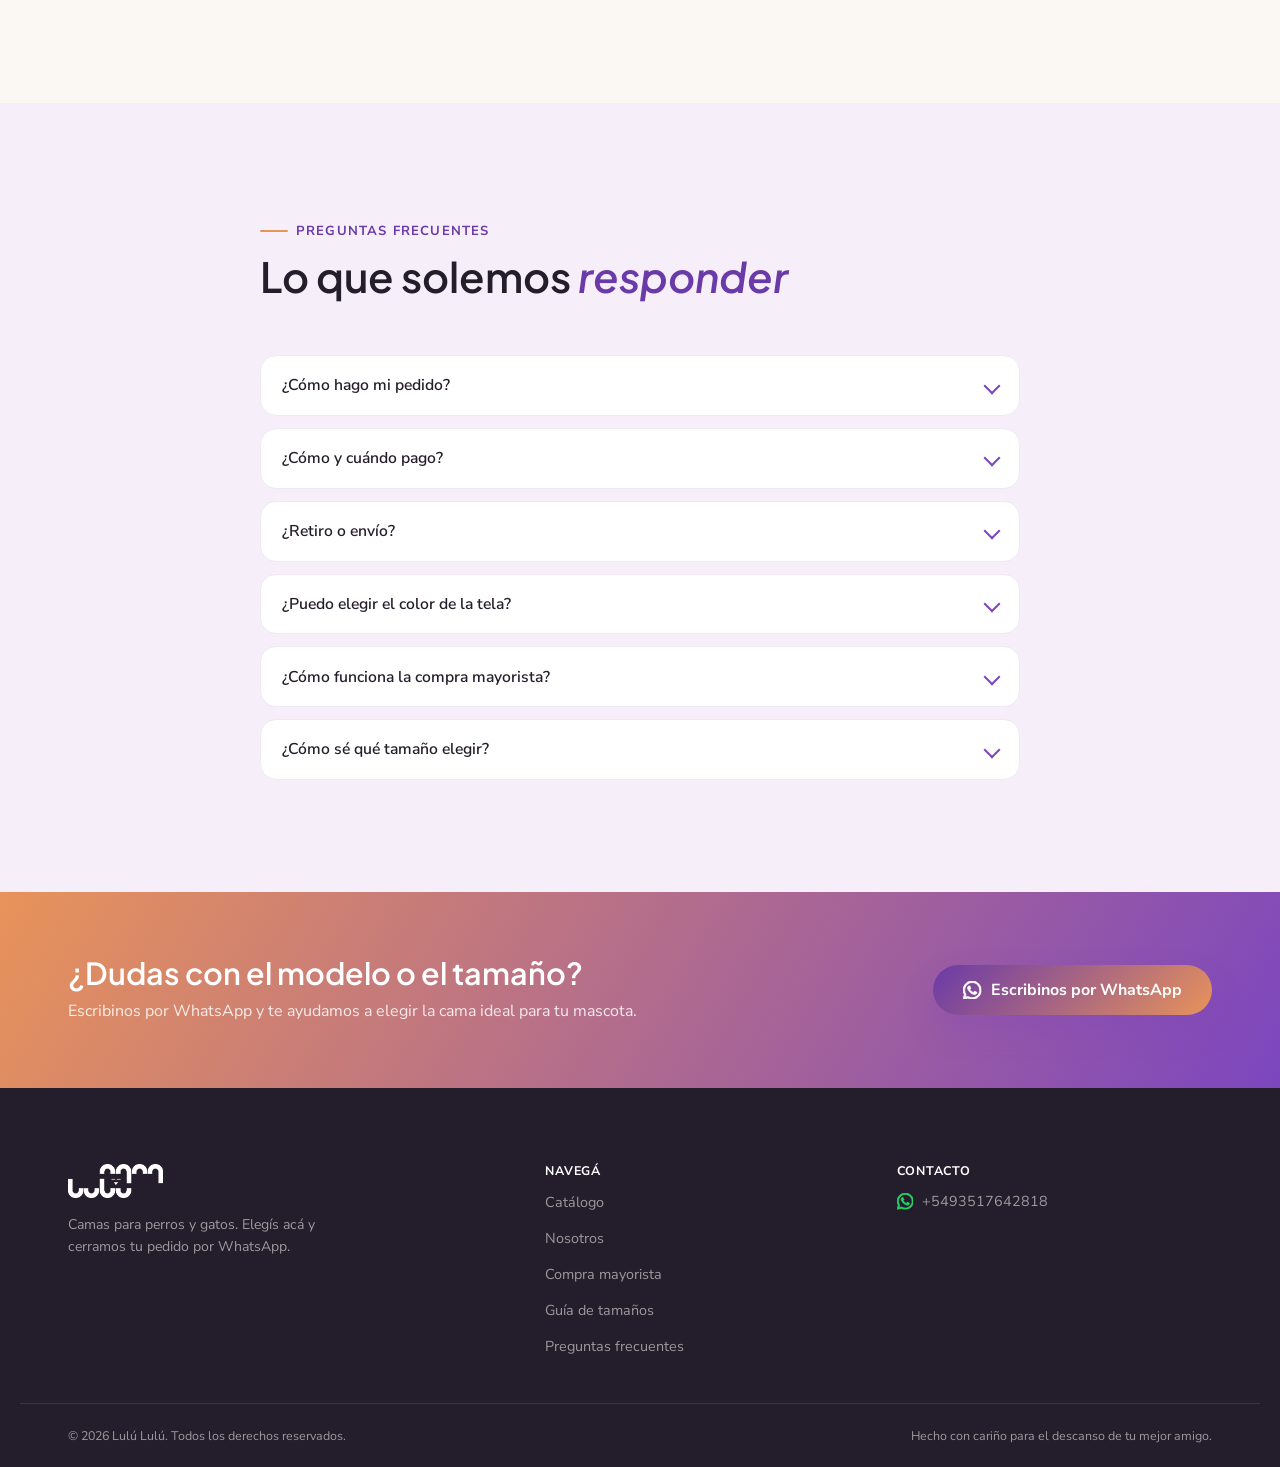
==== commit 67d93cbb: "Agrega cuentas de cliente: login sin contraseña, mascotas y pedidos Login por link mágico enviado po" ====
--- a/index.html
+++ b/index.html
@@ -54,6 +54,7 @@
       <symbol id="i-trash" viewBox="0 0 24 24"><path d="M4 7h16M10 11v6M14 11v6M6 7l1 12a2 2 0 0 0 2 1.8h6a2 2 0 0 0 2-1.8l1-12M9 7V5a1 1 0 0 1 1-1h4a1 1 0 0 1 1 1v2" fill="none" stroke="currentColor" stroke-width="1.8" stroke-linecap="round" stroke-linejoin="round"/></symbol>
       <symbol id="i-check" viewBox="0 0 24 24"><path d="M5 12.5l4.5 4.5L19 7.5" fill="none" stroke="currentColor" stroke-width="2.2" stroke-linecap="round" stroke-linejoin="round"/></symbol>
       <symbol id="i-card" viewBox="0 0 24 24"><rect x="3" y="6" width="18" height="13" rx="2.2" fill="none" stroke="currentColor" stroke-width="1.8"/><path d="M3 10h18" fill="none" stroke="currentColor" stroke-width="1.8"/><path d="M6.5 14.5h4" fill="none" stroke="currentColor" stroke-width="1.8" stroke-linecap="round"/></symbol>
+      <symbol id="i-user" viewBox="0 0 24 24"><circle cx="12" cy="8" r="3.6" fill="none" stroke="currentColor" stroke-width="1.8"/><path d="M4.5 20c1.2-4 4-6 7.5-6s6.3 2 7.5 6" fill="none" stroke="currentColor" stroke-width="1.8" stroke-linecap="round"/></symbol>
       <symbol id="i-wa" viewBox="0 0 24 24"><path fill="currentColor" d="M17.472 14.382c-.297-.149-1.758-.867-2.03-.967-.273-.099-.471-.148-.67.15-.197.297-.767.966-.94 1.164-.173.199-.347.223-.644.075-.297-.15-1.255-.463-2.39-1.475-.883-.788-1.48-1.761-1.653-2.059-.173-.297-.018-.458.13-.606.134-.133.298-.347.446-.52.149-.174.198-.298.298-.497.099-.198.05-.371-.025-.52-.075-.149-.669-1.612-.916-2.207-.242-.579-.487-.5-.669-.51-.173-.008-.371-.01-.57-.01-.198 0-.52.074-.792.372-.272.297-1.04 1.016-1.04 2.479 0 1.462 1.065 2.875 1.213 3.074.149.198 2.096 3.2 5.077 4.487.709.306 1.262.489 1.694.625.712.227 1.36.195 1.871.118.571-.085 1.758-.719 2.006-1.413.248-.694.248-1.289.173-1.413-.074-.124-.272-.198-.57-.347m-5.421 7.403h-.004a9.87 9.87 0 01-5.031-1.378l-.361-.214-3.741.982.998-3.648-.235-.374a9.86 9.86 0 01-1.51-5.26c.001-5.45 4.436-9.884 9.888-9.884 2.64 0 5.122 1.03 6.988 2.898a9.825 9.825 0 012.893 6.994c-.003 5.45-4.437 9.884-9.885 9.884m8.413-18.297A11.815 11.815 0 0012.05 0C5.495 0 .16 5.335.157 11.892c0 2.096.547 4.142 1.588 5.945L.057 24l6.305-1.654a11.882 11.882 0 005.683 1.448h.005c6.554 0 11.89-5.335 11.893-11.893a11.821 11.821 0 00-3.48-8.413Z"/></symbol>
       <symbol id="i-zoom" viewBox="0 0 24 24"><circle cx="10.5" cy="10.5" r="6.5" fill="none" stroke="currentColor" stroke-width="2"/><path d="M15.5 15.5 21 21M10.5 7.5v6M7.5 10.5h6" fill="none" stroke="currentColor" stroke-width="2" stroke-linecap="round"/></symbol>
       <symbol id="i-insta" viewBox="0 0 24 24"><rect x="3.5" y="3.5" width="17" height="17" rx="5" fill="none" stroke="currentColor" stroke-width="1.8"/><circle cx="12" cy="12" r="4" fill="none" stroke="currentColor" stroke-width="1.8"/><circle cx="17" cy="7" r="1.1" fill="currentColor"/></symbol>
@@ -124,6 +125,10 @@
       </nav>
 
       <div class="header__actions">
+        <a class="cart-btn" href="cuenta.html" aria-label="Mi cuenta">
+          <svg class="ico" aria-hidden="true"><use href="#i-user"/></svg>
+          <span class="cart-btn__label">Mi cuenta</span>
+        </a>
         <button class="cart-btn" id="cartBtn" type="button" aria-haspopup="dialog" aria-label="Abrir carrito, vacío">
           <svg class="ico" aria-hidden="true"><use href="#i-bag"/></svg>
           <span class="cart-btn__label">Carrito</span>
